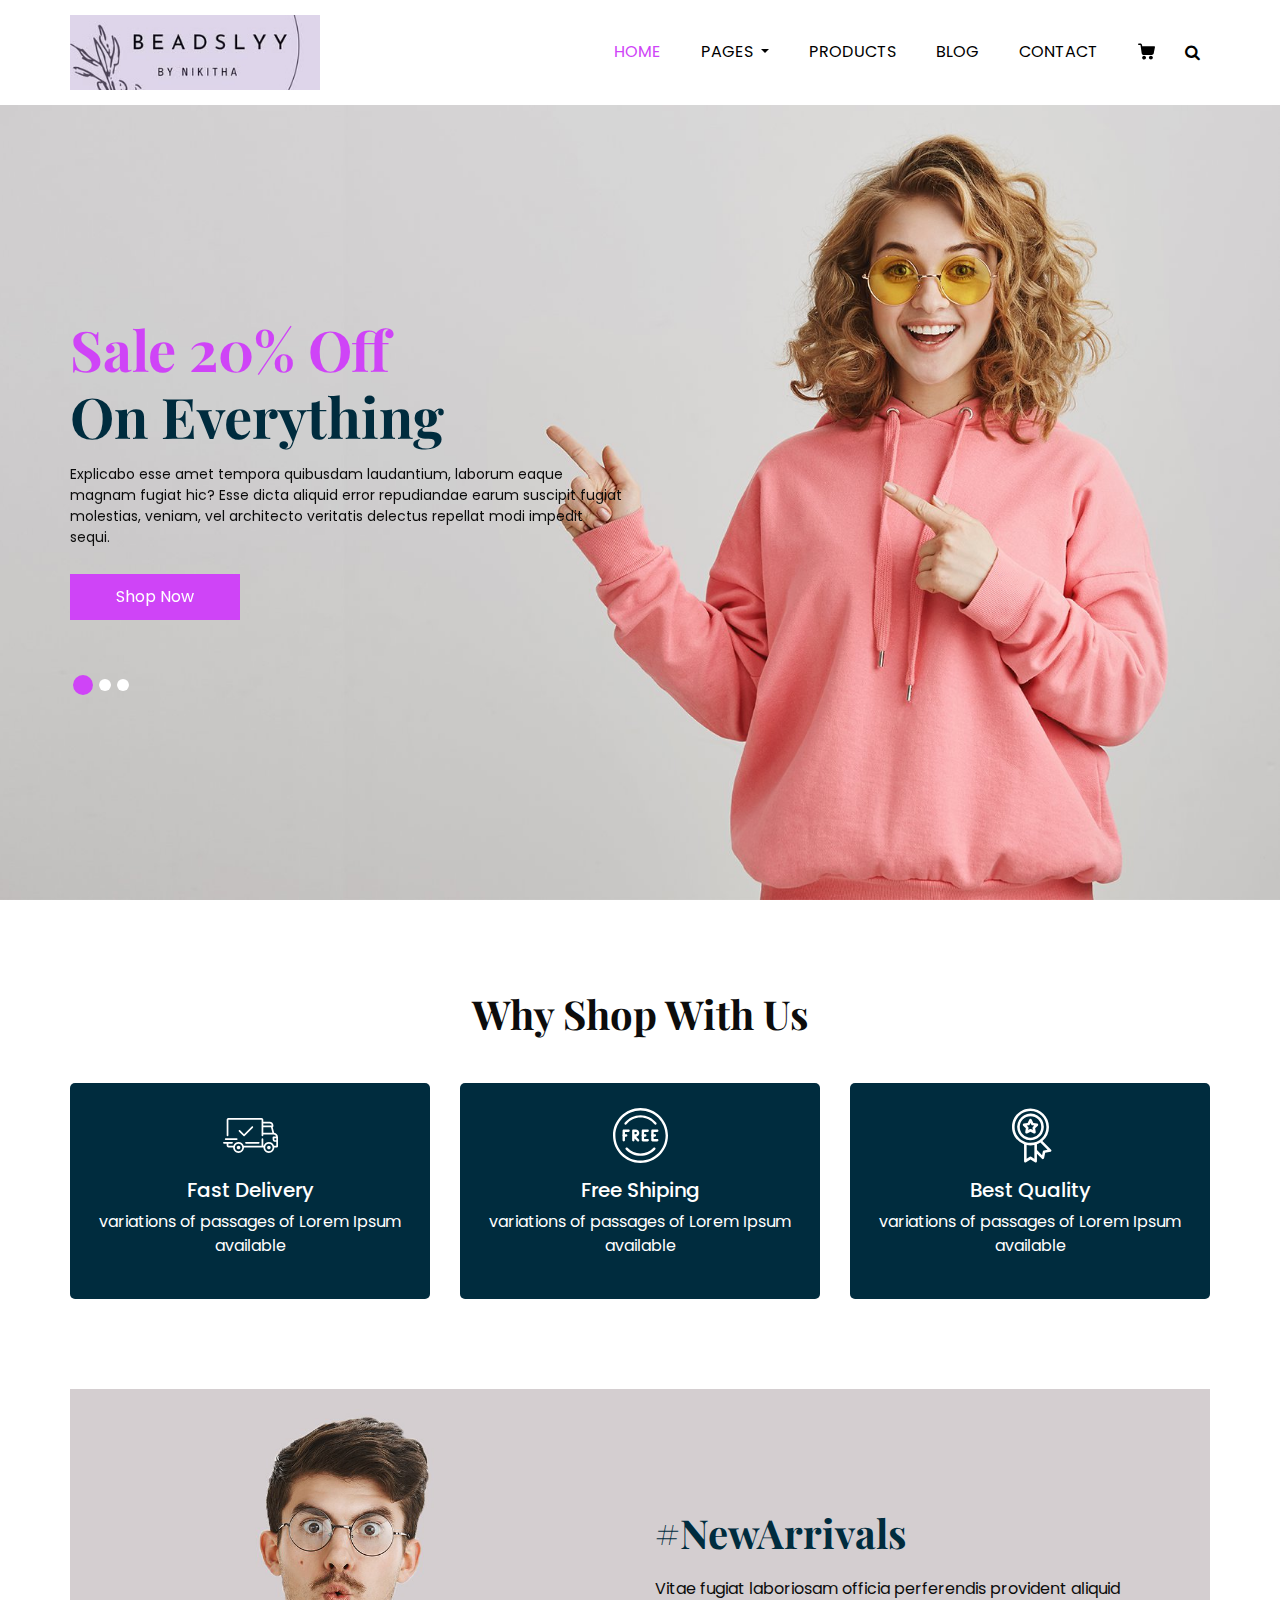
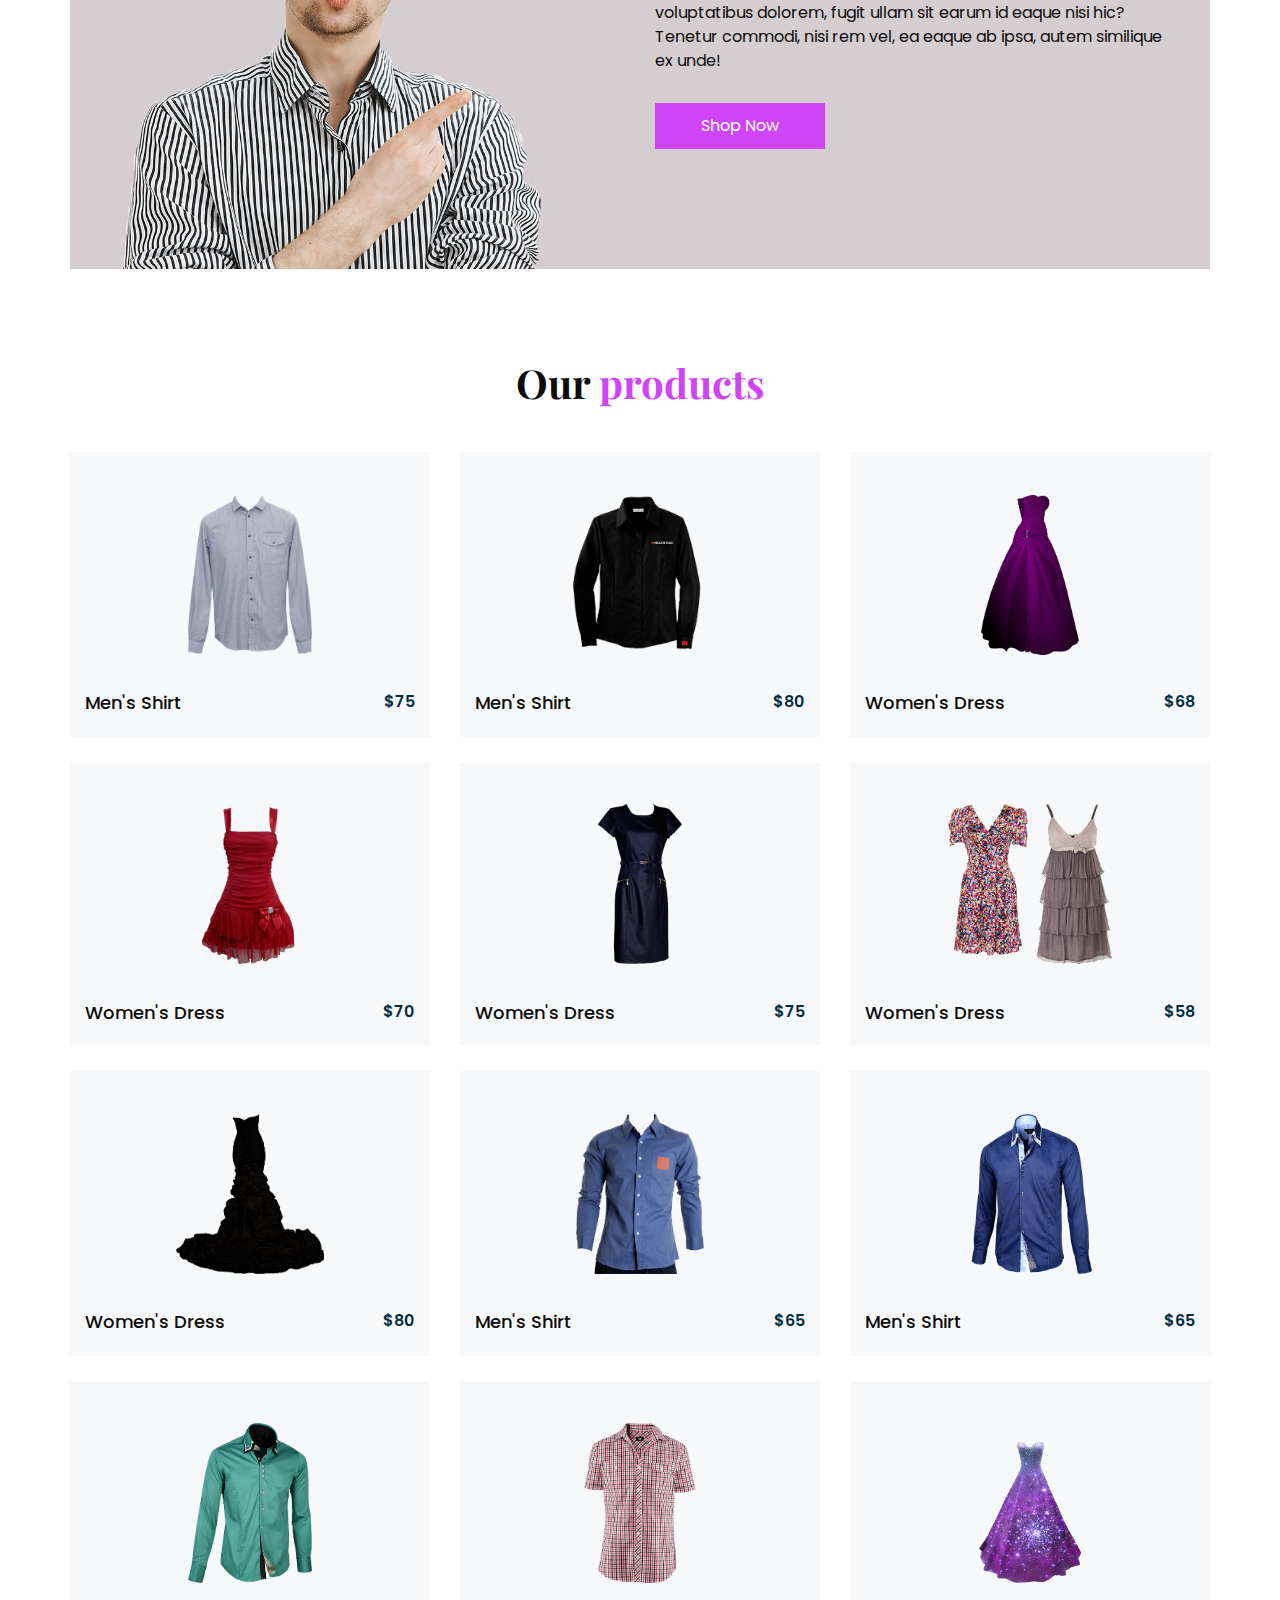
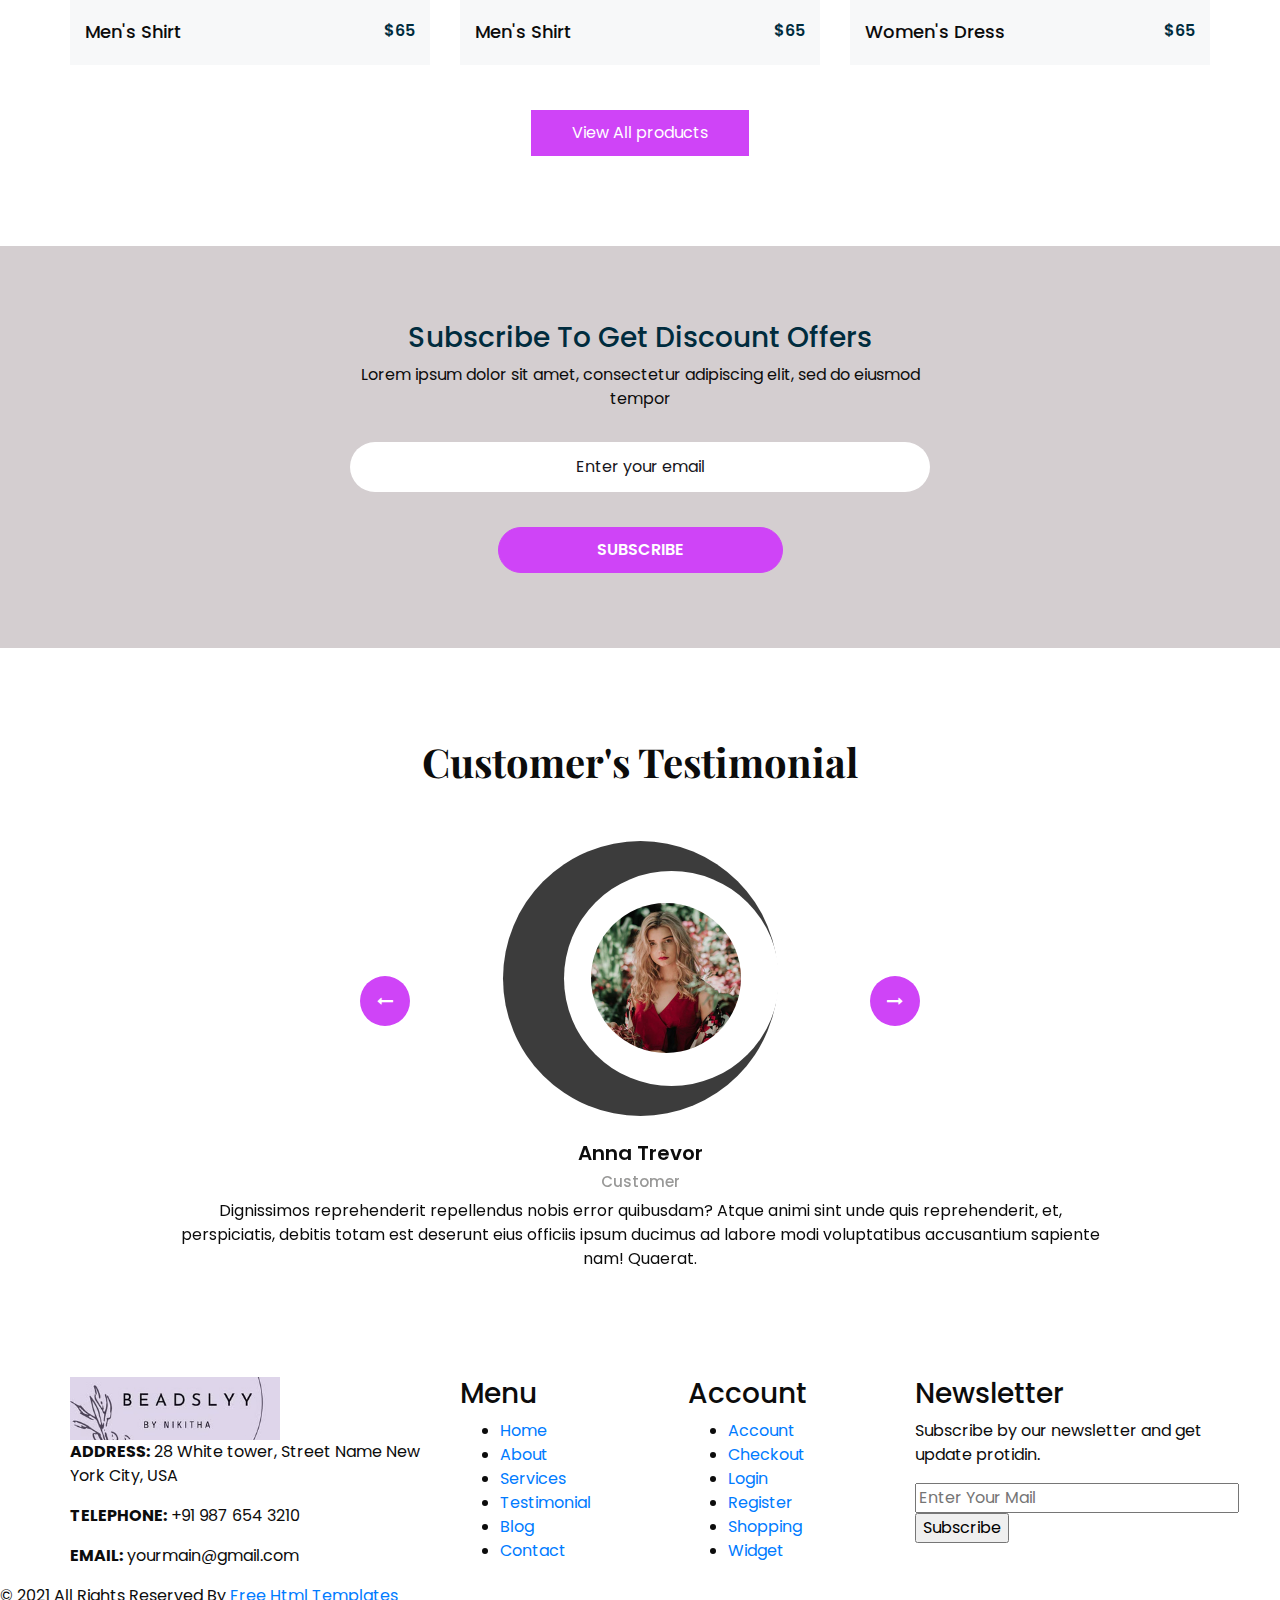
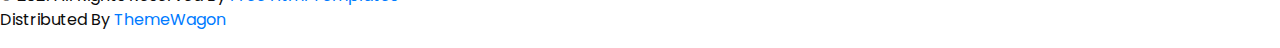
==== index.html @ e4c75646 "updated top icon and name" ====
<!DOCTYPE html>
<html>
   <head>
      <!-- Basic -->
      <meta charset="utf-8" />
      <meta http-equiv="X-UA-Compatible" content="IE=edge" />
      <!-- Mobile Metas -->
      <meta name="viewport" content="width=device-width, initial-scale=1, shrink-to-fit=no" />
      <!-- Site Metas -->
      <meta name="keywords" content="" />
      <meta name="description" content="" />
      <meta name="author" content="" />
      <link rel="shortcut icon" href="images/favicon.png" type="">
      <title>Handmade accessories 💜</title>
      <!-- bootstrap core css -->
      <link rel="stylesheet" type="text/css" href="css/bootstrap.css" />
      <!-- font awesome style -->
      <link href="css/font-awesome.min.css" rel="stylesheet" />
      <!-- Custom styles for this template -->
      <link href="css/style.css" rel="stylesheet" />
      <!-- responsive style -->
      <link href="css/responsive.css" rel="stylesheet" />
   </head>
   <body>
      <div class="hero_area">
         <!-- header section strats -->
         <header class="header_section">
            <div class="container">
               <nav class="navbar navbar-expand-lg custom_nav-container ">
                  <a class="navbar-brand" href="index.html"><img width="250" src="images/logo.png" alt="#" /></a>
                  <button class="navbar-toggler" type="button" data-toggle="collapse" data-target="#navbarSupportedContent" aria-controls="navbarSupportedContent" aria-expanded="false" aria-label="Toggle navigation">
                  <span class=""> </span>
                  </button>
                  <div class="collapse navbar-collapse" id="navbarSupportedContent">
                     <ul class="navbar-nav">
                        <li class="nav-item active">
                           <a class="nav-link" href="index.html">Home <span class="sr-only">(current)</span></a>
                        </li>
                       <li class="nav-item dropdown">
                           <a class="nav-link dropdown-toggle" href="#" data-toggle="dropdown" role="button" aria-haspopup="true" aria-expanded="true"> <span class="nav-label">Pages <span class="caret"></span></a>
                           <ul class="dropdown-menu">
                              <li><a href="about.html">About</a></li>
                              <li><a href="testimonial.html">Testimonial</a></li>
                           </ul>
                        </li>
                        <li class="nav-item">
                           <a class="nav-link" href="product.html">Products</a>
                        </li>
                        <li class="nav-item">
                           <a class="nav-link" href="blog_list.html">Blog</a>
                        </li>
                        <li class="nav-item">
                           <a class="nav-link" href="contact.html">Contact</a>
                        </li>
                        <li class="nav-item">
                           <a class="nav-link" href="#">
                              <svg version="1.1" id="Capa_1" xmlns="http://www.w3.org/2000/svg" xmlns:xlink="http://www.w3.org/1999/xlink" x="0px" y="0px" viewBox="0 0 456.029 456.029" style="enable-background:new 0 0 456.029 456.029;" xml:space="preserve">
                                 <g>
                                    <g>
                                       <path d="M345.6,338.862c-29.184,0-53.248,23.552-53.248,53.248c0,29.184,23.552,53.248,53.248,53.248
                                          c29.184,0,53.248-23.552,53.248-53.248C398.336,362.926,374.784,338.862,345.6,338.862z" />
                                    </g>
                                 </g>
                                 <g>
                                    <g>
                                       <path d="M439.296,84.91c-1.024,0-2.56-0.512-4.096-0.512H112.64l-5.12-34.304C104.448,27.566,84.992,10.67,61.952,10.67H20.48
                                          C9.216,10.67,0,19.886,0,31.15c0,11.264,9.216,20.48,20.48,20.48h41.472c2.56,0,4.608,2.048,5.12,4.608l31.744,216.064
                                          c4.096,27.136,27.648,47.616,55.296,47.616h212.992c26.624,0,49.664-18.944,55.296-45.056l33.28-166.4
                                          C457.728,97.71,450.56,86.958,439.296,84.91z" />
                                    </g>
                                 </g>
                                 <g>
                                    <g>
                                       <path d="M215.04,389.55c-1.024-28.16-24.576-50.688-52.736-50.688c-29.696,1.536-52.224,26.112-51.2,55.296
                                          c1.024,28.16,24.064,50.688,52.224,50.688h1.024C193.536,443.31,216.576,418.734,215.04,389.55z" />
                                    </g>
                                 </g>
                                 <g>
                                 </g>
                                 <g>
                                 </g>
                                 <g>
                                 </g>
                                 <g>
                                 </g>
                                 <g>
                                 </g>
                                 <g>
                                 </g>
                                 <g>
                                 </g>
                                 <g>
                                 </g>
                                 <g>
                                 </g>
                                 <g>
                                 </g>
                                 <g>
                                 </g>
                                 <g>
                                 </g>
                                 <g>
                                 </g>
                                 <g>
                                 </g>
                                 <g>
                                 </g>
                              </svg>
                           </a>
                        </li>
                        <form class="form-inline">
                           <button class="btn  my-2 my-sm-0 nav_search-btn" type="submit">
                           <i class="fa fa-search" aria-hidden="true"></i>
                           </button>
                        </form>
                     </ul>
                  </div>
               </nav>
            </div>
         </header>
         <!-- end header section -->
         <!-- slider section -->
         <section class="slider_section ">
            <div class="slider_bg_box">
               <img src="images/slider-bg.jpg" alt="">
            </div>
            <div id="customCarousel1" class="carousel slide" data-ride="carousel">
               <div class="carousel-inner">
                  <div class="carousel-item active">
                     <div class="container ">
                        <div class="row">
                           <div class="col-md-7 col-lg-6 ">
                              <div class="detail-box">
                                 <h1>
                                    <span>
                                    Sale 20% Off
                                    </span>
                                    <br>
                                    On Everything
                                 </h1>
                                 <p>
                                    Explicabo esse amet tempora quibusdam laudantium, laborum eaque magnam fugiat hic? Esse dicta aliquid error repudiandae earum suscipit fugiat molestias, veniam, vel architecto veritatis delectus repellat modi impedit sequi.
                                 </p>
                                 <div class="btn-box">
                                    <a href="" class="btn1">
                                    Shop Now
                                    </a>
                                 </div>
                              </div>
                           </div>
                        </div>
                     </div>
                  </div>
                  <div class="carousel-item ">
                     <div class="container ">
                        <div class="row">
                           <div class="col-md-7 col-lg-6 ">
                              <div class="detail-box">
                                 <h1>
                                    <span>
                                    Sale 20% Off
                                    </span>
                                    <br>
                                    On Everything
                                 </h1>
                                 <p>
                                    Explicabo esse amet tempora quibusdam laudantium, laborum eaque magnam fugiat hic? Esse dicta aliquid error repudiandae earum suscipit fugiat molestias, veniam, vel architecto veritatis delectus repellat modi impedit sequi.
                                 </p>
                                 <div class="btn-box">
                                    <a href="" class="btn1">
                                    Shop Now
                                    </a>
                                 </div>
                              </div>
                           </div>
                        </div>
                     </div>
                  </div>
                  <div class="carousel-item">
                     <div class="container ">
                        <div class="row">
                           <div class="col-md-7 col-lg-6 ">
                              <div class="detail-box">
                                 <h1>
                                    <span>
                                    Sale 20% Off
                                    </span>
                                    <br>
                                    On Everything
                                 </h1>
                                 <p>
                                    Explicabo esse amet tempora quibusdam laudantium, laborum eaque magnam fugiat hic? Esse dicta aliquid error repudiandae earum suscipit fugiat molestias, veniam, vel architecto veritatis delectus repellat modi impedit sequi.
                                 </p>
                                 <div class="btn-box">
                                    <a href="" class="btn1">
                                    Shop Now
                                    </a>
                                 </div>
                              </div>
                           </div>
                        </div>
                     </div>
                  </div>
               </div>
               <div class="container">
                  <ol class="carousel-indicators">
                     <li data-target="#customCarousel1" data-slide-to="0" class="active"></li>
                     <li data-target="#customCarousel1" data-slide-to="1"></li>
                     <li data-target="#customCarousel1" data-slide-to="2"></li>
                  </ol>
               </div>
            </div>
         </section>
         <!-- end slider section -->
      </div>
      <!-- why section -->
      <section class="why_section layout_padding">
         <div class="container">
            <div class="heading_container heading_center">
               <h2>
                  Why Shop With Us
               </h2>
            </div>
            <div class="row">
               <div class="col-md-4">
                  <div class="box ">
                     <div class="img-box">
                        <svg version="1.1" id="Layer_1" xmlns="http://www.w3.org/2000/svg" xmlns:xlink="http://www.w3.org/1999/xlink" x="0px" y="0px" viewBox="0 0 512 512" style="enable-background:new 0 0 512 512;" xml:space="preserve">
                           <g>
                              <g>
                                 <path d="M476.158,231.363l-13.259-53.035c3.625-0.77,6.345-3.986,6.345-7.839v-8.551c0-18.566-15.105-33.67-33.67-33.67h-60.392
                                    V110.63c0-9.136-7.432-16.568-16.568-16.568H50.772c-9.136,0-16.568,7.432-16.568,16.568V256c0,4.427,3.589,8.017,8.017,8.017
                                    c4.427,0,8.017-3.589,8.017-8.017V110.63c0-0.295,0.239-0.534,0.534-0.534h307.841c0.295,0,0.534,0.239,0.534,0.534v145.372
                                    c0,4.427,3.589,8.017,8.017,8.017c4.427,0,8.017-3.589,8.017-8.017v-9.088h94.569c0.008,0,0.014,0.002,0.021,0.002
                                    c0.008,0,0.015-0.001,0.022-0.001c11.637,0.008,21.518,7.646,24.912,18.171h-24.928c-4.427,0-8.017,3.589-8.017,8.017v17.102
                                    c0,13.851,11.268,25.119,25.119,25.119h9.086v35.273h-20.962c-6.886-19.883-25.787-34.205-47.982-34.205
                                    s-41.097,14.322-47.982,34.205h-3.86v-60.393c0-4.427-3.589-8.017-8.017-8.017c-4.427,0-8.017,3.589-8.017,8.017v60.391H192.817
                                    c-6.886-19.883-25.787-34.205-47.982-34.205s-41.097,14.322-47.982,34.205H50.772c-0.295,0-0.534-0.239-0.534-0.534v-17.637
                                    h34.739c4.427,0,8.017-3.589,8.017-8.017s-3.589-8.017-8.017-8.017H8.017c-4.427,0-8.017,3.589-8.017,8.017
                                    s3.589,8.017,8.017,8.017h26.188v17.637c0,9.136,7.432,16.568,16.568,16.568h43.304c-0.002,0.178-0.014,0.355-0.014,0.534
                                    c0,27.996,22.777,50.772,50.772,50.772s50.772-22.776,50.772-50.772c0-0.18-0.012-0.356-0.014-0.534h180.67
                                    c-0.002,0.178-0.014,0.355-0.014,0.534c0,27.996,22.777,50.772,50.772,50.772c27.995,0,50.772-22.776,50.772-50.772
                                    c0-0.18-0.012-0.356-0.014-0.534h26.203c4.427,0,8.017-3.589,8.017-8.017v-85.511C512,251.989,496.423,234.448,476.158,231.363z
                                    M375.182,144.301h60.392c9.725,0,17.637,7.912,17.637,17.637v0.534h-78.029V144.301z M375.182,230.881v-52.376h71.235
                                    l13.094,52.376H375.182z M144.835,401.904c-19.155,0-34.739-15.583-34.739-34.739s15.584-34.739,34.739-34.739
                                    c19.155,0,34.739,15.583,34.739,34.739S163.99,401.904,144.835,401.904z M427.023,401.904c-19.155,0-34.739-15.583-34.739-34.739
                                    s15.584-34.739,34.739-34.739c19.155,0,34.739,15.583,34.739,34.739S446.178,401.904,427.023,401.904z M495.967,299.29h-9.086
                                    c-5.01,0-9.086-4.076-9.086-9.086v-9.086h18.171V299.29z" />
                              </g>
                           </g>
                           <g>
                              <g>
                                 <path d="M144.835,350.597c-9.136,0-16.568,7.432-16.568,16.568c0,9.136,7.432,16.568,16.568,16.568
                                    c9.136,0,16.568-7.432,16.568-16.568C161.403,358.029,153.971,350.597,144.835,350.597z" />
                              </g>
                           </g>
                           <g>
                              <g>
                                 <path d="M427.023,350.597c-9.136,0-16.568,7.432-16.568,16.568c0,9.136,7.432,16.568,16.568,16.568
                                    c9.136,0,16.568-7.432,16.568-16.568C443.591,358.029,436.159,350.597,427.023,350.597z" />
                              </g>
                           </g>
                           <g>
                              <g>
                                 <path d="M332.96,316.393H213.244c-4.427,0-8.017,3.589-8.017,8.017s3.589,8.017,8.017,8.017H332.96
                                    c4.427,0,8.017-3.589,8.017-8.017S337.388,316.393,332.96,316.393z" />
                              </g>
                           </g>
                           <g>
                              <g>
                                 <path d="M127.733,282.188H25.119c-4.427,0-8.017,3.589-8.017,8.017s3.589,8.017,8.017,8.017h102.614
                                    c4.427,0,8.017-3.589,8.017-8.017S132.16,282.188,127.733,282.188z" />
                              </g>
                           </g>
                           <g>
                              <g>
                                 <path d="M278.771,173.37c-3.13-3.13-8.207-3.13-11.337,0.001l-71.292,71.291l-37.087-37.087c-3.131-3.131-8.207-3.131-11.337,0
                                    c-3.131,3.131-3.131,8.206,0,11.337l42.756,42.756c1.565,1.566,3.617,2.348,5.668,2.348s4.104-0.782,5.668-2.348l76.96-76.96
                                    C281.901,181.576,281.901,176.501,278.771,173.37z" />
                              </g>
                           </g>
                           <g>
                           </g>
                           <g>
                           </g>
                           <g>
                           </g>
                           <g>
                           </g>
                           <g>
                           </g>
                           <g>
                           </g>
                           <g>
                           </g>
                           <g>
                           </g>
                           <g>
                           </g>
                           <g>
                           </g>
                           <g>
                           </g>
                           <g>
                           </g>
                           <g>
                           </g>
                           <g>
                           </g>
                           <g>
                           </g>
                        </svg>
                     </div>
                     <div class="detail-box">
                        <h5>
                           Fast Delivery
                        </h5>
                        <p>
                           variations of passages of Lorem Ipsum available
                        </p>
                     </div>
                  </div>
               </div>
               <div class="col-md-4">
                  <div class="box ">
                     <div class="img-box">
                        <svg version="1.1" id="Capa_1" xmlns="http://www.w3.org/2000/svg" xmlns:xlink="http://www.w3.org/1999/xlink" x="0px" y="0px" viewBox="0 0 490.667 490.667" style="enable-background:new 0 0 490.667 490.667;" xml:space="preserve">
                           <g>
                              <g>
                                 <path d="M138.667,192H96c-5.888,0-10.667,4.779-10.667,10.667V288c0,5.888,4.779,10.667,10.667,10.667s10.667-4.779,10.667-10.667
                                    v-74.667h32c5.888,0,10.667-4.779,10.667-10.667S144.555,192,138.667,192z" />
                              </g>
                           </g>
                           <g>
                              <g>
                                 <path d="M117.333,234.667H96c-5.888,0-10.667,4.779-10.667,10.667S90.112,256,96,256h21.333c5.888,0,10.667-4.779,10.667-10.667
                                    S123.221,234.667,117.333,234.667z" />
                              </g>
                           </g>
                           <g>
                              <g>
                                 <path d="M245.333,0C110.059,0,0,110.059,0,245.333s110.059,245.333,245.333,245.333s245.333-110.059,245.333-245.333
                                    S380.608,0,245.333,0z M245.333,469.333c-123.52,0-224-100.48-224-224s100.48-224,224-224s224,100.48,224,224
                                    S368.853,469.333,245.333,469.333z" />
                              </g>
                           </g>
                           <g>
                              <g>
                                 <path d="M386.752,131.989C352.085,88.789,300.544,64,245.333,64s-106.752,24.789-141.419,67.989
                                    c-3.691,4.587-2.965,11.307,1.643,14.997c4.587,3.691,11.307,2.965,14.976-1.643c30.613-38.144,76.096-60.011,124.8-60.011
                                    s94.187,21.867,124.779,60.011c2.112,2.624,5.205,3.989,8.32,3.989c2.368,0,4.715-0.768,6.677-2.347
                                    C389.717,143.296,390.443,136.576,386.752,131.989z" />
                              </g>
                           </g>
                           <g>
                              <g>
                                 <path d="M376.405,354.923c-4.224-4.032-11.008-3.861-15.061,0.405c-30.613,32.235-71.808,50.005-116.011,50.005
                                    s-85.397-17.771-115.989-50.005c-4.032-4.309-10.816-4.437-15.061-0.405c-4.309,4.053-4.459,10.816-0.405,15.083
                                    c34.667,36.544,81.344,56.661,131.456,56.661s96.789-20.117,131.477-56.661C380.864,365.739,380.693,358.976,376.405,354.923z" />
                              </g>
                           </g>
                           <g>
                              <g>
                                 <path d="M206.805,255.723c15.701-2.027,27.861-15.488,27.861-31.723c0-17.643-14.357-32-32-32h-21.333
                                    c-5.888,0-10.667,4.779-10.667,10.667v42.581c0,0.043,0,0.107,0,0.149V288c0,5.888,4.779,10.667,10.667,10.667
                                    S192,293.888,192,288v-16.917l24.448,24.469c2.091,2.069,4.821,3.115,7.552,3.115c2.731,0,5.461-1.045,7.531-3.136
                                    c4.16-4.16,4.16-10.923,0-15.083L206.805,255.723z M192,234.667v-21.333h10.667c5.867,0,10.667,4.779,10.667,10.667
                                    s-4.8,10.667-10.667,10.667H192z" />
                              </g>
                           </g>
                           <g>
                              <g>
                                 <path d="M309.333,277.333h-32v-64h32c5.888,0,10.667-4.779,10.667-10.667S315.221,192,309.333,192h-42.667
                                    c-5.888,0-10.667,4.779-10.667,10.667V288c0,5.888,4.779,10.667,10.667,10.667h42.667c5.888,0,10.667-4.779,10.667-10.667
                                    S315.221,277.333,309.333,277.333z" />
                              </g>
                           </g>
                           <g>
                              <g>
                                 <path d="M288,234.667h-21.333c-5.888,0-10.667,4.779-10.667,10.667S260.779,256,266.667,256H288
                                    c5.888,0,10.667-4.779,10.667-10.667S293.888,234.667,288,234.667z" />
                              </g>
                           </g>
                           <g>
                              <g>
                                 <path d="M394.667,277.333h-32v-64h32c5.888,0,10.667-4.779,10.667-10.667S400.555,192,394.667,192H352
                                    c-5.888,0-10.667,4.779-10.667,10.667V288c0,5.888,4.779,10.667,10.667,10.667h42.667c5.888,0,10.667-4.779,10.667-10.667
                                    S400.555,277.333,394.667,277.333z" />
                              </g>
                           </g>
                           <g>
                              <g>
                                 <path d="M373.333,234.667H352c-5.888,0-10.667,4.779-10.667,10.667S346.112,256,352,256h21.333
                                    c5.888,0,10.667-4.779,10.667-10.667S379.221,234.667,373.333,234.667z" />
                              </g>
                           </g>
                           <g>
                           </g>
                           <g>
                           </g>
                           <g>
                           </g>
                           <g>
                           </g>
                           <g>
                           </g>
                           <g>
                           </g>
                           <g>
                           </g>
                           <g>
                           </g>
                           <g>
                           </g>
                           <g>
                           </g>
                           <g>
                           </g>
                           <g>
                           </g>
                           <g>
                           </g>
                           <g>
                           </g>
                           <g>
                           </g>
                        </svg>
                     </div>
                     <div class="detail-box">
                        <h5>
                           Free Shiping
                        </h5>
                        <p>
                           variations of passages of Lorem Ipsum available
                        </p>
                     </div>
                  </div>
               </div>
               <div class="col-md-4">
                  <div class="box ">
                     <div class="img-box">
                        <svg id="_30_Premium" height="512" viewBox="0 0 512 512" width="512" xmlns="http://www.w3.org/2000/svg" data-name="30_Premium">
                           <g id="filled">
                              <path d="m252.92 300h3.08a124.245 124.245 0 1 0 -4.49-.09c.075.009.15.023.226.03.394.039.789.06 1.184.06zm-96.92-124a100 100 0 1 1 100 100 100.113 100.113 0 0 1 -100-100z" />
                              <path d="m447.445 387.635-80.4-80.4a171.682 171.682 0 0 0 60.955-131.235c0-94.841-77.159-172-172-172s-172 77.159-172 172c0 73.747 46.657 136.794 112 161.2v158.8c-.3 9.289 11.094 15.384 18.656 9.984l41.344-27.562 41.344 27.562c7.574 5.4 18.949-.7 18.656-9.984v-70.109l46.6 46.594c6.395 6.789 18.712 3.025 20.253-6.132l9.74-48.724 48.725-9.742c9.163-1.531 12.904-13.893 6.127-20.252zm-339.445-211.635c0-81.607 66.393-148 148-148s148 66.393 148 148-66.393 148-148 148-148-66.393-148-148zm154.656 278.016a12 12 0 0 0 -13.312 0l-29.344 19.562v-129.378a172.338 172.338 0 0 0 72 0v129.38zm117.381-58.353a12 12 0 0 0 -9.415 9.415l-6.913 34.58-47.709-47.709v-54.749a171.469 171.469 0 0 0 31.467-15.6l67.151 67.152z" />
                              <path d="m287.62 236.985c8.349 4.694 19.251-3.212 17.367-12.618l-5.841-35.145 25.384-25c7.049-6.5 2.89-19.3-6.634-20.415l-35.23-5.306-15.933-31.867c-4.009-8.713-17.457-8.711-21.466 0l-15.933 31.866-35.23 5.306c-9.526 1.119-13.681 13.911-6.634 20.415l25.384 25-5.841 35.145c-1.879 9.406 9 17.31 17.367 12.618l31.62-16.414zm-53-32.359 2.928-17.615a12 12 0 0 0 -3.417-10.516l-12.721-12.531 17.658-2.66a12 12 0 0 0 8.947-6.5l7.985-15.971 7.985 15.972a12 12 0 0 0 8.947 6.5l17.658 2.66-12.723 12.535a12 12 0 0 0 -3.417 10.516l2.928 17.615-15.849-8.231a12 12 0 0 0 -11.058 0z" />
                           </g>
                        </svg>
                     </div>
                     <div class="detail-box">
                        <h5>
                           Best Quality
                        </h5>
                        <p>
                           variations of passages of Lorem Ipsum available
                        </p>
                     </div>
                  </div>
               </div>
            </div>
         </div>
      </section>
      <!-- end why section -->
      
      <!-- arrival section -->
      <section class="arrival_section">
         <div class="container">
            <div class="box">
               <div class="arrival_bg_box">
                  <img src="images/arrival-bg.png" alt="">
               </div>
               <div class="row">
                  <div class="col-md-6 ml-auto">
                     <div class="heading_container remove_line_bt">
                        <h2>
                           #NewArrivals
                        </h2>
                     </div>
                     <p style="margin-top: 20px;margin-bottom: 30px;">
                        Vitae fugiat laboriosam officia perferendis provident aliquid voluptatibus dolorem, fugit ullam sit earum id eaque nisi hic? Tenetur commodi, nisi rem vel, ea eaque ab ipsa, autem similique ex unde!
                     </p>
                     <a href="">
                     Shop Now
                     </a>
                  </div>
               </div>
            </div>
         </div>
      </section>
      <!-- end arrival section -->
      
      <!-- product section -->
      <section class="product_section layout_padding">
         <div class="container">
            <div class="heading_container heading_center">
               <h2>
                  Our <span>products</span>
               </h2>
            </div>
            <div class="row">
               <div class="col-sm-6 col-md-4 col-lg-4">
                  <div class="box">
                     <div class="option_container">
                        <div class="options">
                           <a href="" class="option1">
                           Men's Shirt
                           </a>
                           <a href="" class="option2">
                           Buy Now
                           </a>
                        </div>
                     </div>
                     <div class="img-box">
                        <img src="images/p1.png" alt="">
                     </div>
                     <div class="detail-box">
                        <h5>
                           Men's Shirt
                        </h5>
                        <h6>
                           $75
                        </h6>
                     </div>
                  </div>
               </div>
               <div class="col-sm-6 col-md-4 col-lg-4">
                  <div class="box">
                     <div class="option_container">
                        <div class="options">
                           <a href="" class="option1">
                           Add To Cart
                           </a>
                           <a href="" class="option2">
                           Buy Now
                           </a>
                        </div>
                     </div>
                     <div class="img-box">
                        <img src="images/p2.png" alt="">
                     </div>
                     <div class="detail-box">
                        <h5>
                           Men's Shirt
                        </h5>
                        <h6>
                           $80
                        </h6>
                     </div>
                  </div>
               </div>
               <div class="col-sm-6 col-md-4 col-lg-4">
                  <div class="box">
                     <div class="option_container">
                        <div class="options">
                           <a href="" class="option1">
                           Add To Cart
                           </a>
                           <a href="" class="option2">
                           Buy Now
                           </a>
                        </div>
                     </div>
                     <div class="img-box">
                        <img src="images/p3.png" alt="">
                     </div>
                     <div class="detail-box">
                        <h5>
                           Women's Dress
                        </h5>
                        <h6>
                           $68
                        </h6>
                     </div>
                  </div>
               </div>
               <div class="col-sm-6 col-md-4 col-lg-4">
                  <div class="box">
                     <div class="option_container">
                        <div class="options">
                           <a href="" class="option1">
                           Add To Cart
                           </a>
                           <a href="" class="option2">
                           Buy Now
                           </a>
                        </div>
                     </div>
                     <div class="img-box">
                        <img src="images/p4.png" alt="">
                     </div>
                     <div class="detail-box">
                        <h5>
                           Women's Dress
                        </h5>
                        <h6>
                           $70
                        </h6>
                     </div>
                  </div>
               </div>
               <div class="col-sm-6 col-md-4 col-lg-4">
                  <div class="box">
                     <div class="option_container">
                        <div class="options">
                           <a href="" class="option1">
                           Add To Cart
                           </a>
                           <a href="" class="option2">
                           Buy Now
                           </a>
                        </div>
                     </div>
                     <div class="img-box">
                        <img src="images/p5.png" alt="">
                     </div>
                     <div class="detail-box">
                        <h5>
                           Women's Dress
                        </h5>
                        <h6>
                           $75
                        </h6>
                     </div>
                  </div>
               </div>
               <div class="col-sm-6 col-md-4 col-lg-4">
                  <div class="box">
                     <div class="option_container">
                        <div class="options">
                           <a href="" class="option1">
                           Add To Cart
                           </a>
                           <a href="" class="option2">
                           Buy Now
                           </a>
                        </div>
                     </div>
                     <div class="img-box">
                        <img src="images/p6.png" alt="">
                     </div>
                     <div class="detail-box">
                        <h5>
                           Women's Dress
                        </h5>
                        <h6>
                           $58
                        </h6>
                     </div>
                  </div>
               </div>
               <div class="col-sm-6 col-md-4 col-lg-4">
                  <div class="box">
                     <div class="option_container">
                        <div class="options">
                           <a href="" class="option1">
                           Add To Cart
                           </a>
                           <a href="" class="option2">
                           Buy Now
                           </a>
                        </div>
                     </div>
                     <div class="img-box">
                        <img src="images/p7.png" alt="">
                     </div>
                     <div class="detail-box">
                        <h5>
                           Women's Dress
                        </h5>
                        <h6>
                           $80
                        </h6>
                     </div>
                  </div>
               </div>
               <div class="col-sm-6 col-md-4 col-lg-4">
                  <div class="box">
                     <div class="option_container">
                        <div class="options">
                           <a href="" class="option1">
                           Add To Cart
                           </a>
                           <a href="" class="option2">
                           Buy Now
                           </a>
                        </div>
                     </div>
                     <div class="img-box">
                        <img src="images/p8.png" alt="">
                     </div>
                     <div class="detail-box">
                        <h5>
                           Men's Shirt
                        </h5>
                        <h6>
                           $65
                        </h6>
                     </div>
                  </div>
               </div>
               <div class="col-sm-6 col-md-4 col-lg-4">
                  <div class="box">
                     <div class="option_container">
                        <div class="options">
                           <a href="" class="option1">
                           Add To Cart
                           </a>
                           <a href="" class="option2">
                           Buy Now
                           </a>
                        </div>
                     </div>
                     <div class="img-box">
                        <img src="images/p9.png" alt="">
                     </div>
                     <div class="detail-box">
                        <h5>
                           Men's Shirt
                        </h5>
                        <h6>
                           $65
                        </h6>
                     </div>
                  </div>
               </div>
               <div class="col-sm-6 col-md-4 col-lg-4">
                  <div class="box">
                     <div class="option_container">
                        <div class="options">
                           <a href="" class="option1">
                           Add To Cart
                           </a>
                           <a href="" class="option2">
                           Buy Now
                           </a>
                        </div>
                     </div>
                     <div class="img-box">
                        <img src="images/p10.png" alt="">
                     </div>
                     <div class="detail-box">
                        <h5>
                           Men's Shirt
                        </h5>
                        <h6>
                           $65
                        </h6>
                     </div>
                  </div>
               </div>
               <div class="col-sm-6 col-md-4 col-lg-4">
                  <div class="box">
                     <div class="option_container">
                        <div class="options">
                           <a href="" class="option1">
                           Add To Cart
                           </a>
                           <a href="" class="option2">
                           Buy Now
                           </a>
                        </div>
                     </div>
                     <div class="img-box">
                        <img src="images/p11.png" alt="">
                     </div>
                     <div class="detail-box">
                        <h5>
                           Men's Shirt
                        </h5>
                        <h6>
                           $65
                        </h6>
                     </div>
                  </div>
               </div>
               <div class="col-sm-6 col-md-4 col-lg-4">
                  <div class="box">
                     <div class="option_container">
                        <div class="options">
                           <a href="" class="option1">
                           Add To Cart
                           </a>
                           <a href="" class="option2">
                           Buy Now
                           </a>
                        </div>
                     </div>
                     <div class="img-box">
                        <img src="images/p12.png" alt="">
                     </div>
                     <div class="detail-box">
                        <h5>
                           Women's Dress
                        </h5>
                        <h6>
                           $65
                        </h6>
                     </div>
                  </div>
               </div>
            </div>
            <div class="btn-box">
               <a href="">
               View All products
               </a>
            </div>
         </div>
      </section>
      <!-- end product section -->

      <!-- subscribe section -->
      <section class="subscribe_section">
         <div class="container-fuild">
            <div class="box">
               <div class="row">
                  <div class="col-md-6 offset-md-3">
                     <div class="subscribe_form ">
                        <div class="heading_container heading_center">
                           <h3>Subscribe To Get Discount Offers</h3>
                        </div>
                        <p>Lorem ipsum dolor sit amet, consectetur adipiscing elit, sed do eiusmod tempor</p>
                        <form action="">
                           <input type="email" placeholder="Enter your email">
                           <button>
                           subscribe
                           </button>
                        </form>
                     </div>
                  </div>
               </div>
            </div>
         </div>
      </section>
      <!-- end subscribe section -->
      <!-- client section -->
      <section class="client_section layout_padding">
         <div class="container">
            <div class="heading_container heading_center">
               <h2>
                  Customer's Testimonial
               </h2>
            </div>
            <div id="carouselExample3Controls" class="carousel slide" data-ride="carousel">
               <div class="carousel-inner">
                  <div class="carousel-item active">
                     <div class="box col-lg-10 mx-auto">
                        <div class="img_container">
                           <div class="img-box">
                              <div class="img_box-inner">
                                 <img src="images/client.jpg" alt="">
                              </div>
                           </div>
                        </div>
                        <div class="detail-box">
                           <h5>
                              Anna Trevor
                           </h5>
                           <h6>
                              Customer
                           </h6>
                           <p>
                              Dignissimos reprehenderit repellendus nobis error quibusdam? Atque animi sint unde quis reprehenderit, et, perspiciatis, debitis totam est deserunt eius officiis ipsum ducimus ad labore modi voluptatibus accusantium sapiente nam! Quaerat.
                           </p>
                        </div>
                     </div>
                  </div>
                  <div class="carousel-item">
                     <div class="box col-lg-10 mx-auto">
                        <div class="img_container">
                           <div class="img-box">
                              <div class="img_box-inner">
                                 <img src="images/client.jpg" alt="">
                              </div>
                           </div>
                        </div>
                        <div class="detail-box">
                           <h5>
                              Anna Trevor
                           </h5>
                           <h6>
                              Customer
                           </h6>
                           <p>
                              Dignissimos reprehenderit repellendus nobis error quibusdam? Atque animi sint unde quis reprehenderit, et, perspiciatis, debitis totam est deserunt eius officiis ipsum ducimus ad labore modi voluptatibus accusantium sapiente nam! Quaerat.
                           </p>
                        </div>
                     </div>
                  </div>
                  <div class="carousel-item">
                     <div class="box col-lg-10 mx-auto">
                        <div class="img_container">
                           <div class="img-box">
                              <div class="img_box-inner">
                                 <img src="images/client.jpg" alt="">
                              </div>
                           </div>
                        </div>
                        <div class="detail-box">
                           <h5>
                              Anna Trevor
                           </h5>
                           <h6>
                              Customer
                           </h6>
                           <p>
                              Dignissimos reprehenderit repellendus nobis error quibusdam? Atque animi sint unde quis reprehenderit, et, perspiciatis, debitis totam est deserunt eius officiis ipsum ducimus ad labore modi voluptatibus accusantium sapiente nam! Quaerat.
                           </p>
                        </div>
                     </div>
                  </div>
               </div>
               <div class="carousel_btn_box">
                  <a class="carousel-control-prev" href="#carouselExample3Controls" role="button" data-slide="prev">
                  <i class="fa fa-long-arrow-left" aria-hidden="true"></i>
                  <span class="sr-only">Previous</span>
                  </a>
                  <a class="carousel-control-next" href="#carouselExample3Controls" role="button" data-slide="next">
                  <i class="fa fa-long-arrow-right" aria-hidden="true"></i>
                  <span class="sr-only">Next</span>
                  </a>
               </div>
            </div>
         </div>
      </section>
      <!-- end client section -->
      <!-- footer start -->
      <footer>
         <div class="container">
            <div class="row">
               <div class="col-md-4">
                   <div class="full">
                      <div class="logo_footer">
                        <a href="#"><img width="210" src="images/logo.png" alt="#" /></a>
                      </div>
                      <div class="information_f">
                        <p><strong>ADDRESS:</strong> 28 White tower, Street Name New York City, USA</p>
                        <p><strong>TELEPHONE:</strong> +91 987 654 3210</p>
                        <p><strong>EMAIL:</strong> yourmain@gmail.com</p>
                      </div>
                   </div>
               </div>
               <div class="col-md-8">
                  <div class="row">
                  <div class="col-md-7">
                     <div class="row">
                        <div class="col-md-6">
                     <div class="widget_menu">
                        <h3>Menu</h3>
                        <ul>
                           <li><a href="#">Home</a></li>
                           <li><a href="#">About</a></li>
                           <li><a href="#">Services</a></li>
                           <li><a href="#">Testimonial</a></li>
                           <li><a href="#">Blog</a></li>
                           <li><a href="#">Contact</a></li>
                        </ul>
                     </div>
                  </div>
                  <div class="col-md-6">
                     <div class="widget_menu">
                        <h3>Account</h3>
                        <ul>
                           <li><a href="#">Account</a></li>
                           <li><a href="#">Checkout</a></li>
                           <li><a href="#">Login</a></li>
                           <li><a href="#">Register</a></li>
                           <li><a href="#">Shopping</a></li>
                           <li><a href="#">Widget</a></li>
                        </ul>
                     </div>
                  </div>
                     </div>
                  </div>     
                  <div class="col-md-5">
                     <div class="widget_menu">
                        <h3>Newsletter</h3>
                        <div class="information_f">
                          <p>Subscribe by our newsletter and get update protidin.</p>
                        </div>
                        <div class="form_sub">
                           <form>
                              <fieldset>
                                 <div class="field">
                                    <input type="email" placeholder="Enter Your Mail" name="email" />
                                    <input type="submit" value="Subscribe" />
                                 </div>
                              </fieldset>
                           </form>
                        </div>
                     </div>
                  </div>
                  </div>
               </div>
            </div>
         </div>
      </footer>
      <!-- footer end -->
      <div class="cpy_">
         <p class="mx-auto">© 2021 All Rights Reserved By <a href="https://html.design/">Free Html Templates</a><br>
         
            Distributed By <a href="https://themewagon.com/" target="_blank">ThemeWagon</a>
         
         </p>
      </div>
      <!-- jQery -->
      <script src="js/jquery-3.4.1.min.js"></script>
      <!-- popper js -->
      <script src="js/popper.min.js"></script>
      <!-- bootstrap js -->
      <script src="js/bootstrap.js"></script>
      <!-- custom js -->
      <script src="js/custom.js"></script>
   </body>
</html>
---- css/style.css ----
@import url("https://fonts.googleapis.com/css2?family=Playfair+Display:wght@400;500;600;700&family=Poppins:wght@300;400;500;600;700&display=swap");
body {
  font-family: "Poppins", sans-serif;
  color: #0c0c0c;
  background-color: #ffffff;
  overflow-x: hidden;
}

.layout_padding {
  padding: 90px 0;
}

.layout_padding2 {
  padding: 75px 0;
}

.layout_padding2-top {
  padding-top: 75px;
}

.layout_padding2-bottom {
  padding-bottom: 75px;
}

.layout_padding-top {
  padding-top: 90px;
}

.layout_padding-bottom {
  padding-bottom: 90px;
}

h1,
h2 {
  font-family: "Playfair Display", serif;
}

.heading_container {
  display: flex;
  flex-direction: column;
  align-items: flex-start;
}
.heading_container h2 {
  position: relative;
  margin-bottom: 0;
  font-size: 2.5rem;
  font-weight: bold;
}
.heading_container h2 span {
  color: #cf44f7;
}
.heading_container p {
  margin-top: 10px;
  margin-bottom: 0;
}
.heading_container.heading_center {
  align-items: center;
  text-align: center;
}

a,
a:hover,
a:focus {
  text-decoration: none;
}

a:hover,
a:focus {
  color: initial;
}

.btn,
.btn:focus {
  outline: none !important;
  box-shadow: none;
}

/*header section*/
.hero_area {
  position: relative;
  min-height: 100vh;
  display: flex;
  flex-direction: column;
}

.sub_page .hero_area {
  min-height: auto;
  box-shadow: 0 0 5px 0 rgba(0, 0, 0, 0.25);
}

.header_section {
  padding: 10px 0;
}
.header_section .container-fluid {
  padding-right: 25px;
  padding-left: 25px;
}

.navbar-brand {
  font-family: "Playfair Display", serif;
}
.navbar-brand span {
  font-weight: bold;
  font-size: 32px;
  color: #000000;
}

.custom_nav-container {
  padding: 0;
}
.custom_nav-container .navbar-nav {
  margin-left: auto;
}
.custom_nav-container .navbar-nav .nav-item .nav-link {
  padding: 5px 20px;
  color: #000000;
  text-align: center;
  text-transform: uppercase;
  border-radius: 5px;
  transition: all 0.3s;
}
.custom_nav-container .navbar-nav .nav-item .nav-link svg {
  width: 17px;
  height: auto;
  fill: #000000;
  margin-bottom: 2px;
}
.custom_nav-container .navbar-nav .nav-item:hover .nav-link, .custom_nav-container .navbar-nav .nav-item.active .nav-link {
  color: #cf44f7;
}
.custom_nav-container .navbar-nav .nav-item:hover .nav-link svg, .custom_nav-container .navbar-nav .nav-item.active .nav-link svg {
  fill: #cf44f7;
}

.custom_nav-container .nav_search-btn {
  width: 35px;
  height: 35px;
  padding: 0;
  border: none;
  color: #000000;
}
.custom_nav-container .nav_search-btn:hover {
  color: #cf44f7;
}

.custom_nav-container .navbar-toggler {
  outline: none;
}

.custom_nav-container .navbar-toggler {
  padding: 0;
  width: 37px;
  height: 42px;
  transition: all 0.3s;
}
.custom_nav-container .navbar-toggler span {
  display: block;
  width: 35px;
  height: 4px;
  background-color: #000000;
  margin: 7px 0;
  transition: all 0.3s;
  position: relative;
  border-radius: 5px;
  transition: all 0.3s;
}
.custom_nav-container .navbar-toggler span::before, .custom_nav-container .navbar-toggler span::after {
  content: "";
  position: absolute;
  left: 0;
  height: 100%;
  width: 100%;
  background-color: #000000;
  top: -10px;
  border-radius: 5px;
  transition: all 0.3s;
}
.custom_nav-container .navbar-toggler span::after {
  top: 10px;
}
.custom_nav-container .navbar-toggler[aria-expanded=true] {
  transform: rotate(360deg);
}
.custom_nav-container .navbar-toggler[aria-expanded=true] span {
  transform: rotate(45deg);
}
.custom_nav-container .navbar-toggler[aria-expanded=true] span::before, .custom_nav-container .navbar-toggler[aria-expanded=true] span::after {
  transform: rotate(90deg);
  top: 0;
}

/*end header section*/
/* slider section */
.slider_section {
  flex: 1;
  display: flex;
  align-items: center;
  position: relative;
  padding: 90px 0 75px 0;
}
.slider_section .row {
  align-items: center;
}
.slider_section #customCarousel1 {
  width: 100%;
  position: unset;
}
.slider_section .detail-box h1 {
  font-size: 3.5rem;
  font-weight: bold;
  margin-bottom: 15px;
  color: #002c3e;
}
.slider_section .detail-box h1 span {
  color: #cf44f7;
}
.slider_section .detail-box p {
  font-size: 14px;
}
.slider_section .detail-box a {
  display: inline-block;
  padding: 10px 45px;
  background-color: #cf44f7;
  border: 1px solid #cf44f7;
  color: #ffffff;
  border-radius: 0;
  transition: all 0.3s;
  margin-top: 10px;
}
.slider_section .detail-box a:hover {
  background-color: transparent;
  color: #cf44f7;
}
.slider_section .img-box img {
  width: 100%;
}
.slider_section .carousel-indicators {
  position: unset;
  margin: 0;
  margin-top: 45px;
  justify-content: flex-start;
  align-items: center;
}
.slider_section .carousel-indicators li {
  background-color: #ffffff;
  width: 12px;
  height: 12px;
  border-radius: 100%;
  opacity: 1;
}
.slider_section .carousel-indicators li.active {
  width: 20px;
  height: 20px;
  background-color: #cf44f7;
}

.slider_bg_box {
  position: absolute;
  top: 0;
  left: 0;
  width: 100%;
  height: 100%;
  z-index: -1;
}
.slider_bg_box img {
  width: 100%;
  height: 100%;
  -o-object-fit: cover;
     object-fit: cover;
  -o-object-position: top right;
     object-position: top right;
}

.product_section .heading_container {
  margin-bottom: 20px;
}
.product_section .box {
  position: relative;
  margin-top: 25px;
  padding: 15px;
  background-color: #f7f8f9;
  transition: all 0.3s;
  overflow: hidden;
}
.product_section .box .img-box {
  display: flex;
  justify-content: center;
  align-items: center;
  height: 215px;
}
.product_section .box .img-box img {
  max-width: 100%;
  max-height: 160px;
  transition: all 0.3s;
}
.product_section .box .detail-box {
  text-align: center;
  display: flex;
  justify-content: space-between;
}
.product_section .box .detail-box h5 {
  font-size: 18px;
  margin-top: 10px;
}
.product_section .box .detail-box h6 {
  margin-top: 10px;
  color: #002c3e;
  font-weight: 600;
}
.product_section .box:hover img {
  transform: scale(1.1);
}
.product_section .box:hover .option_container {
  opacity: 1;
  visibility: visible;
  transform: translateY(0);
}
.product_section .option_container {
  position: absolute;
  top: 0;
  left: 0;
  width: 100%;
  height: 100%;
  display: flex;
  justify-content: center;
  align-items: center;
  background-color: rgba(202, 201, 199, 0.75);
  z-index: 3;
  opacity: 0;
  visibility: hidden;
  transition: all 0.2s;
  transform: translateY(100%);
}
.product_section .options {
  display: flex;
  flex-direction: column;
  align-items: center;
}
.product_section .options a {
  display: inline-block;
  padding: 8px 15px;
  border-radius: 30px;
  width: 165px;
  text-align: center;
  transition: all 0.3s;
  margin: 5px 0;
}
.product_section .options .option1 {
  background-color: #cf44f7;
  border: 1px solid #cf44f7;
  color: #ffffff;
}
.product_section .options .option1:hover {
  background-color: transparent;
  color: #cf44f7;
}
.product_section .options .option2 {
  background-color: #000000;
  border: 1px solid #000000;
  color: #ffffff;
}
.product_section .options .option2:hover {
  background-color: transparent;
  color: #000000;
}
.product_section .btn-box {
  display: flex;
  justify-content: center;
  margin-top: 45px;
}
.product_section .btn-box a {
  display: inline-block;
  padding: 10px 40px;
  background-color: #cf44f7;
  border: 1px solid #cf44f7;
  color: #ffffff;
  border-radius: 0;
  transition: all 0.3s;
}
.product_section .btn-box a:hover {
  background-color: transparent;
  color: #cf44f7;
}

.arrival_section .heading_container {
  color: #002c3e;
  margin-bottom: 10px;
}
.arrival_section .box {
  padding: 120px 45px;
  position: relative;
}
.arrival_section .arrival_bg_box {
  position: absolute;
  top: 0;
  left: 0;
  width: 100%;
  height: 100%;
  z-index: -1;
}
.arrival_section .arrival_bg_box img {
  width: 100%;
  height: 100%;
  -o-object-fit: cover;
     object-fit: cover;
  -o-object-position: top left;
     object-position: top left;
}
.arrival_section a {
  display: inline-block;
  padding: 10px 45px;
  background-color: #cf44f7;
  border: 1px solid #cf44f7;
  color: #ffffff;
  border-radius: 0;
  transition: all 0.3s;
}
.arrival_section a:hover {
  background-color: transparent;
  color: #cf44f7;
}

.why_section .box {
  text-align: center;
  margin-top: 45px;
  background-color: #002c3e;
  padding: 25px;
  border-radius: 5px;
  color: #ffffff;
}
.why_section .box .img-box {
  margin-bottom: 15px;
}
.why_section .box .img-box svg {
  width: 55px;
  height: auto;
  fill: #ffffff;
}

.subscribe_section {
  text-align: center;
}
.subscribe_section .box {
  background-color: #d4ced0;
  padding: 75px 45px;
}
.subscribe_section .subscribe_form .heading_container {
  justify-content: center;
  color: #002c3e;
}
.subscribe_section .subscribe_form .heading_container h2 {
  padding: 0 25px;
}
.subscribe_section .subscribe_form form {
  display: flex;
  flex-direction: column;
  align-items: center;
}
.subscribe_section .subscribe_form form input {
  width: 100%;
  height: 50px;
  border: none;
  border-radius: 50px;
  outline: none;
  padding: 0 25px;
  background-color: #ffffff;
  margin-top: 15px;
  text-align: center;
}
.subscribe_section .subscribe_form form input::-moz-placeholder {
  color: #171620;
}
.subscribe_section .subscribe_form form input::placeholder {
  color: #171620;
}
.subscribe_section .subscribe_form form button {
  display: inline-block;
  padding: 10px 45px;
  background-color: #cf44f7;
  border: 1px solid #cf44f7;
  color: #ffffff;
  border-radius: 35px;
  transition: all 0.3s;
  text-transform: uppercase;
  margin-top: 35px;
  font-weight: 600;
  width: 100%;
  max-width: 285px;
}
.subscribe_section .subscribe_form form button:hover {
  background-color: transparent;
  color: #cf44f7;
}

.client_section .box {
  display: flex;
  flex-direction: column;
  align-items: center;
  text-align: center;
  margin-top: 55px;
}
.client_section .box .img_container {
  width: 275px;
  height: 275px;
  border-radius: 100%;
  display: flex;
  justify-content: flex-end;
  align-items: center;
  background-color: #3c3c3c;
}
.client_section .box .img_container .img-box {
  width: 215px;
  height: 215px;
  border-radius: 100%;
  display: flex;
  justify-content: center;
  align-items: center;
  background-color: #ffffff;
  margin-right: -1px;
}
.client_section .box .img_container .img-box .img_box-inner {
  width: 150px;
  height: 150px;
  border-radius: 100%;
  display: flex;
  justify-content: center;
  align-items: center;
  overflow: hidden;
  margin-right: 10px;
}
.client_section .box .img_container .img-box .img_box-inner img {
  width: 100%;
}
.client_section .box .detail-box {
  margin-top: 25px;
}
.client_section .box .detail-box h5 {
  font-size: 20px;
  font-weight: 600;
}
.client_section .box .detail-box h6 {
  font-size: 15px;
  color: #999998;
}
.client_section .carousel-control-prev,
.client_section .carousel-control-next {
  top: 43%;
  transform: translateY(-50%);
  opacity: 1;
  width: auto;
  margin: 0 5px;
  width: 50px;
  height: 50px;
  opacity: 1;
  color: #ffffff;
  background-color: #cf44f7;
  border-radius: 100%;
}
.client_section .carousel-control-prev:hover,
.client_section .carousel-control-next:hover {
  background-color: #212121;
}
.client_section .carousel-control-prev {
  left: 25%;
}
.client_section .carousel-control-next {
  right: 25%;
}

/* footer section*/
.footer_section {
  background-color: #002c3e;
  color: #ffffff;
  padding-top: 70px;
  text-align: center;
}
.footer_section h4 {
  font-size: 28px;
}
.footer_section h4,
.footer_section .footer-logo {
  font-weight: 600;
  margin-bottom: 20px;
  font-family: "Playfair Display", serif;
}
.footer_section .footer-col {
  margin-bottom: 30px;
}
.footer_section .footer_contact .contact_link_box {
  display: flex;
  flex-direction: column;
}
.footer_section .footer_contact .contact_link_box a {
  margin: 5px 0;
  color: #ffffff;
}
.footer_section .footer_contact .contact_link_box a i {
  margin-right: 5px;
}
.footer_section .footer_contact .contact_link_box a:hover {
  color: #cf44f7;
}
.footer_section .footer-logo {
  display: block;
  font-weight: bold;
  font-size: 32px;
  color: #ffffff;
}
.footer_section .footer_social {
  display: flex;
  justify-content: center;
  margin-top: 20px;
  margin-bottom: 10px;
}
.footer_section .footer_social a {
  display: flex;
  justify-content: center;
  align-items: center;
  color: #002c3e;
  width: 30px;
  height: 30px;
  border-radius: 100%;
  background-color: #ffffff;
  border-radius: 100%;
  margin: 0 2.5px;
  font-size: 18px;
}
.footer_section .footer_social a:hover {
  color: #cf44f7;
}
.footer_section .map_container {
  width: 100%;
  height: 175px;
  overflow: hidden;
  display: flex;
  align-items: stretch;
}
.footer_section .map_container .map {
  height: 100%;
  flex: 1;
}
.footer_section .map_container .map #googleMap {
  height: 100%;
}
.footer_section .footer-info {
  text-align: center;
  margin-top: 25px;
}
.footer_section .footer-info p {
  color: #ffffff;
  margin: 0;
  padding: 25px 0;
  border-top: 1px solid #efefef;
}
.footer_section .footer-info p a {
  color: inherit;
}/*# sourceMappingURL=style.css.map */
---- css/responsive.css ----
@media (max-width: 1300px) {}

@media (max-width: 1120px) {}

@media (max-width: 992px) {
  .hero_area {
    min-height: auto;
  }

  .custom_nav-container .navbar-nav {
    padding-top: 15px;
    align-items: center;
  }


  .custom_nav-container .navbar-nav .nav-item .nav-link {
    padding: 5px 25px;
    margin: 5px 0;
  }

  .slider_section .carousel-indicators {
    margin-top: 45px;
  }

  .client_section .carousel-control-prev {
    left: 15%;
  }

  .client_section .carousel-control-next {
    right: 15%;
  }

}

@media (max-width: 767px) {

  .slider_bg_box img {
    -o-object-position: top center;
    object-position: top center;
  }

  .arrival_section .arrival_bg_box img {
    -o-object-position: top right;
    object-position: top right;
  }

  .client_section .carousel-control-prev {
    left: 5%;
  }

  .client_section .carousel-control-next {
    right: 5%;
  }

  .slider_section .detail-box,
  .about_section .detail-box {
    margin-bottom: 45px;
  }

  .about_section .row {
    flex-direction: column-reverse;
  }

  .subscribe_section .box,
  .arrival_section .box {
    padding: 75px 25px;
  }

  .subscribe_section .subscribe_form form button {
    margin-top: 15px;
  }
}

@media (max-width: 576px) {
  .heading_container h2 {
    font-size: 2.2rem;
  }
}

@media (max-width: 480px) {
  .heading_container h2 {
    font-size: 2rem;
  }

  .carousel_btn_box {
    display: flex;
    justify-content: center;
    margin-top: 25px;
  }

  .client_section .carousel-control-prev,
  .client_section .carousel-control-next {
    position: unset;
    transform: none;
  }
}

@media (max-width: 420px) {}

@media (max-width: 376px) {
  .slider_section .detail-box h1 {
    font-size: 3rem;
  }
}

@media (min-width: 1200px) {
  .container {
    max-width: 1170px;
  }
}
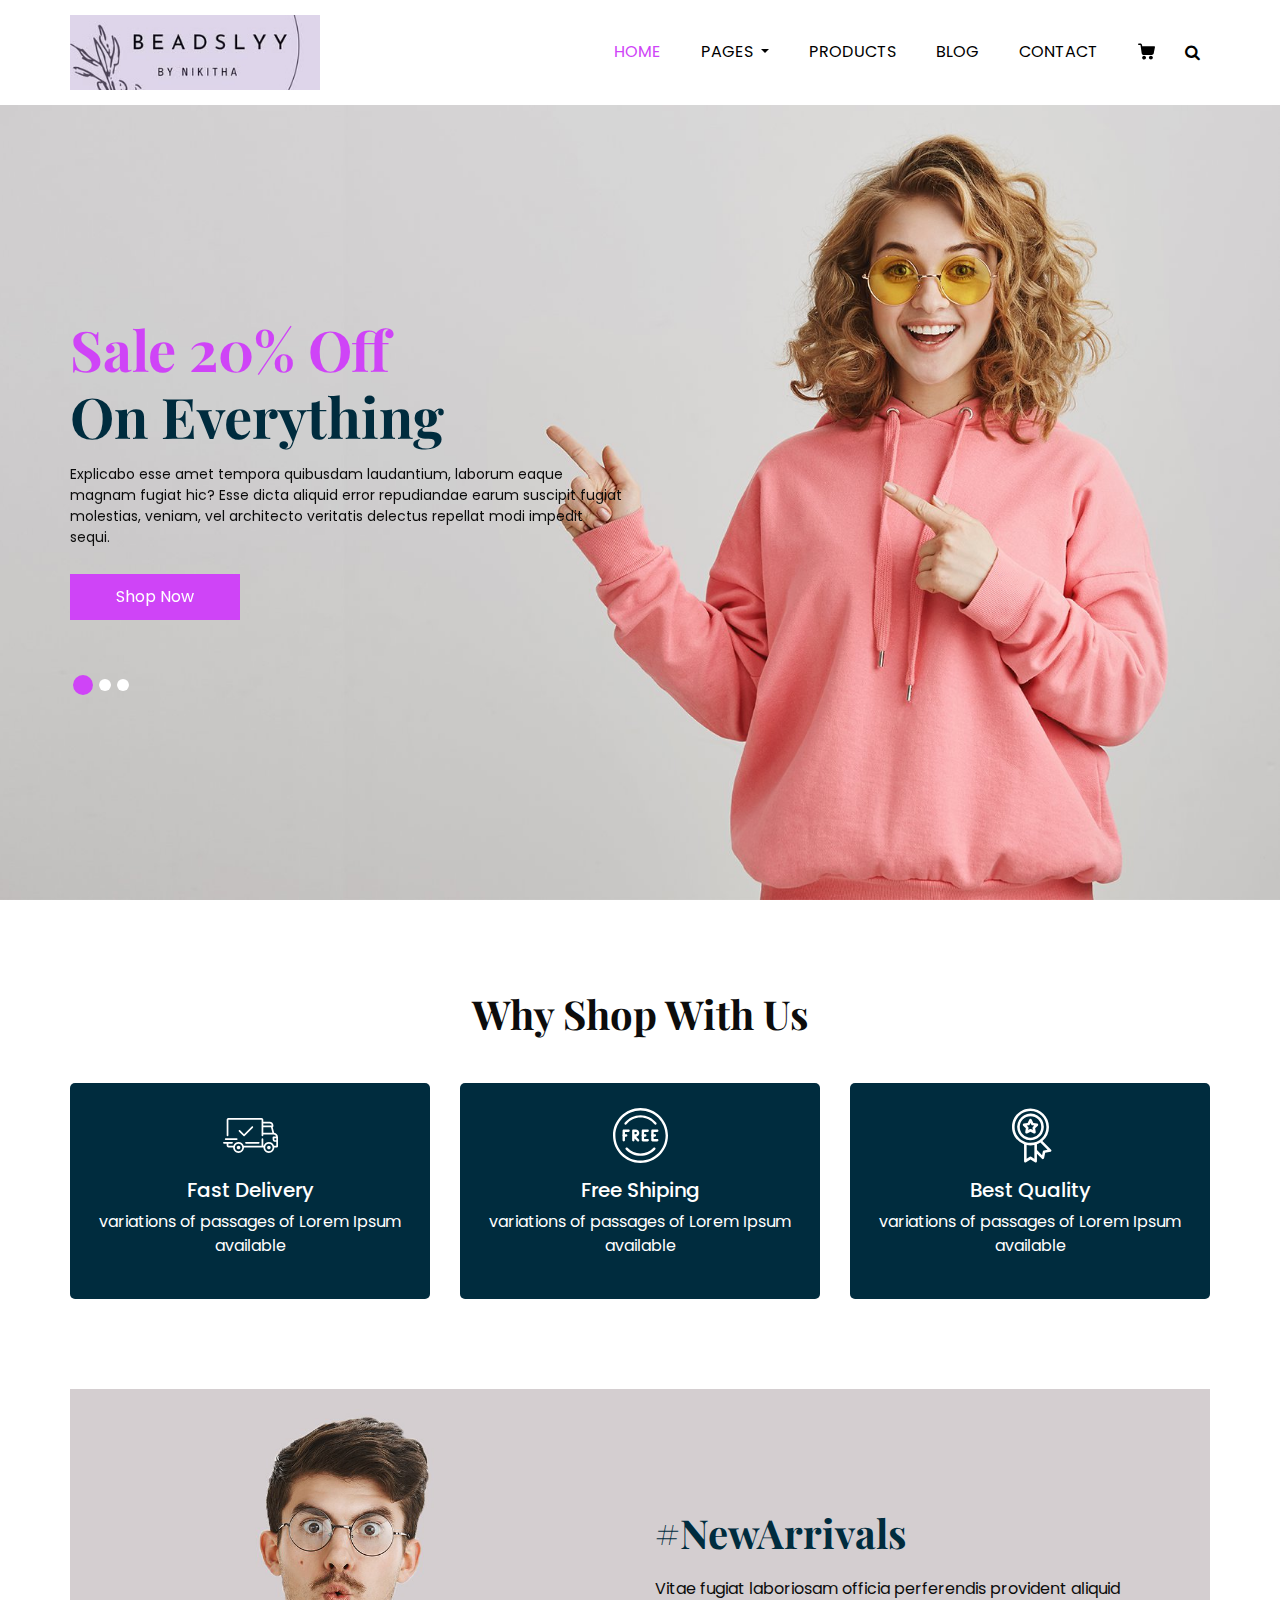
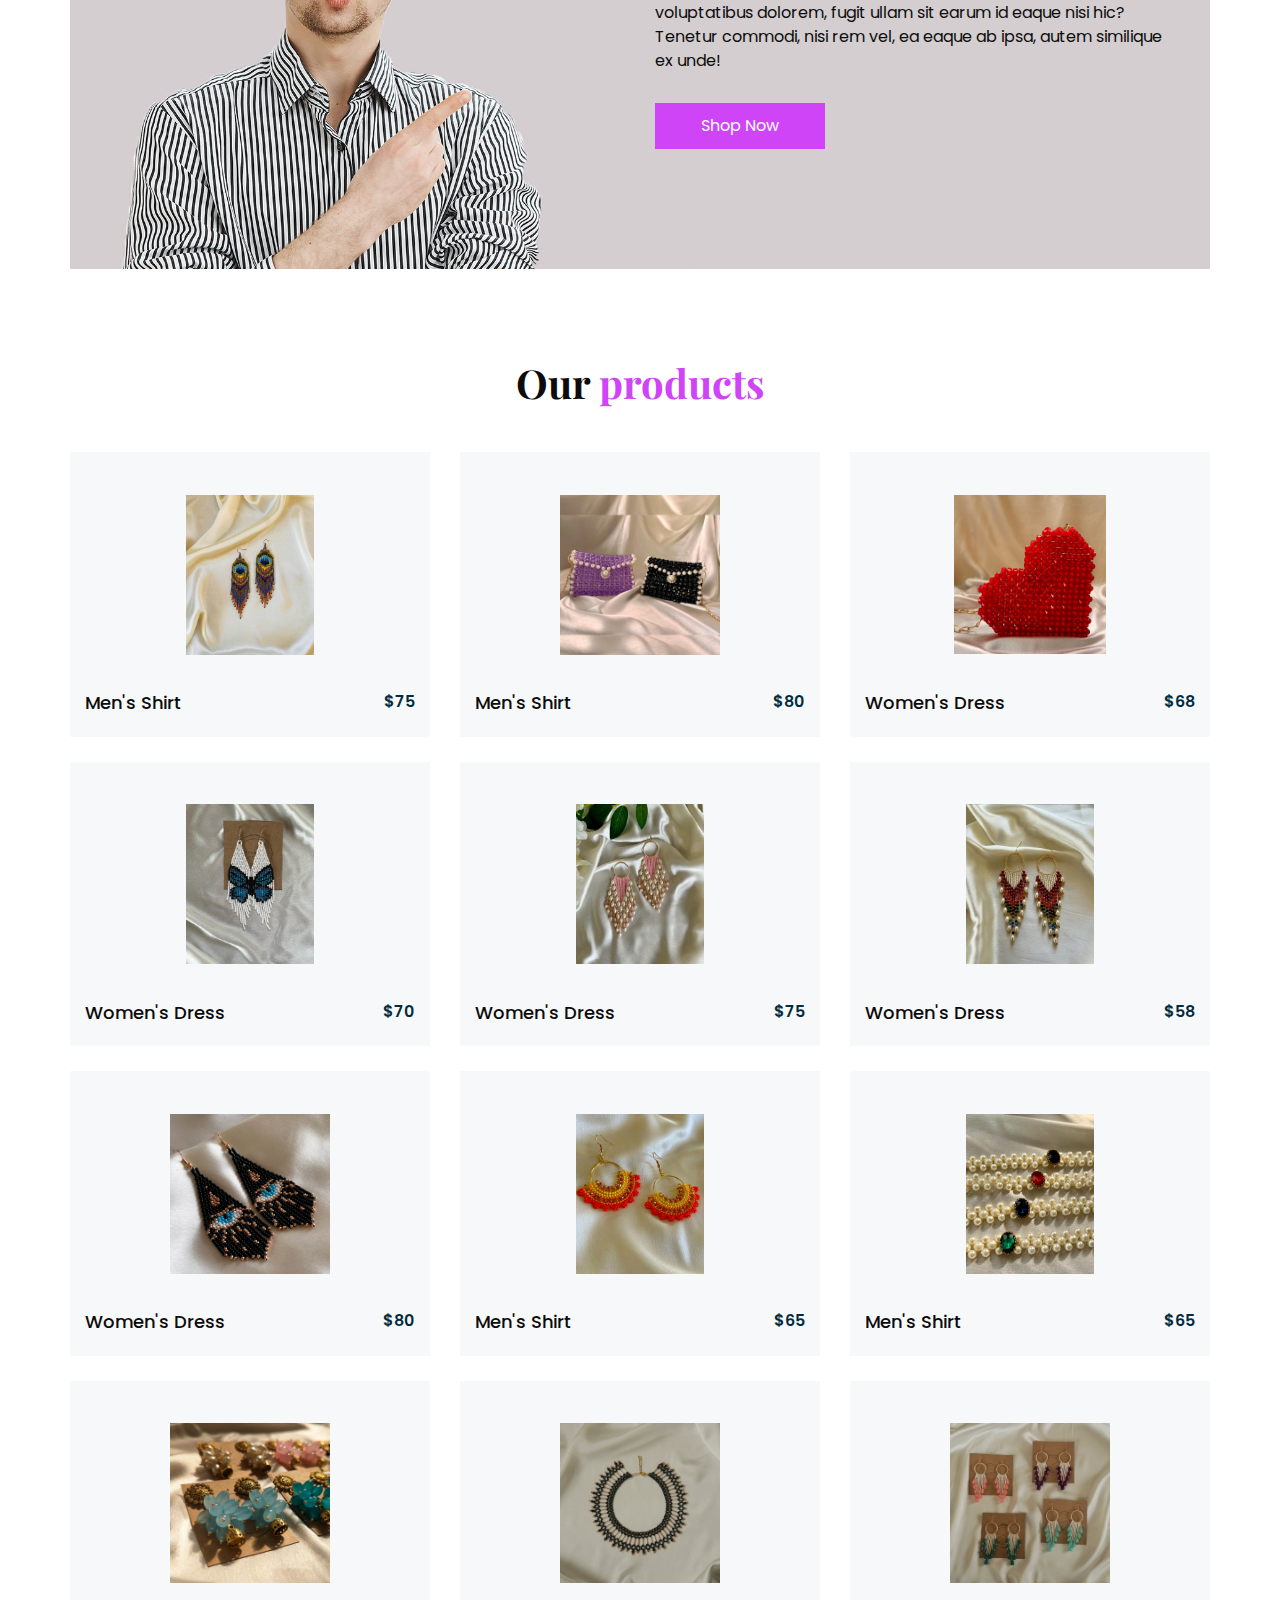
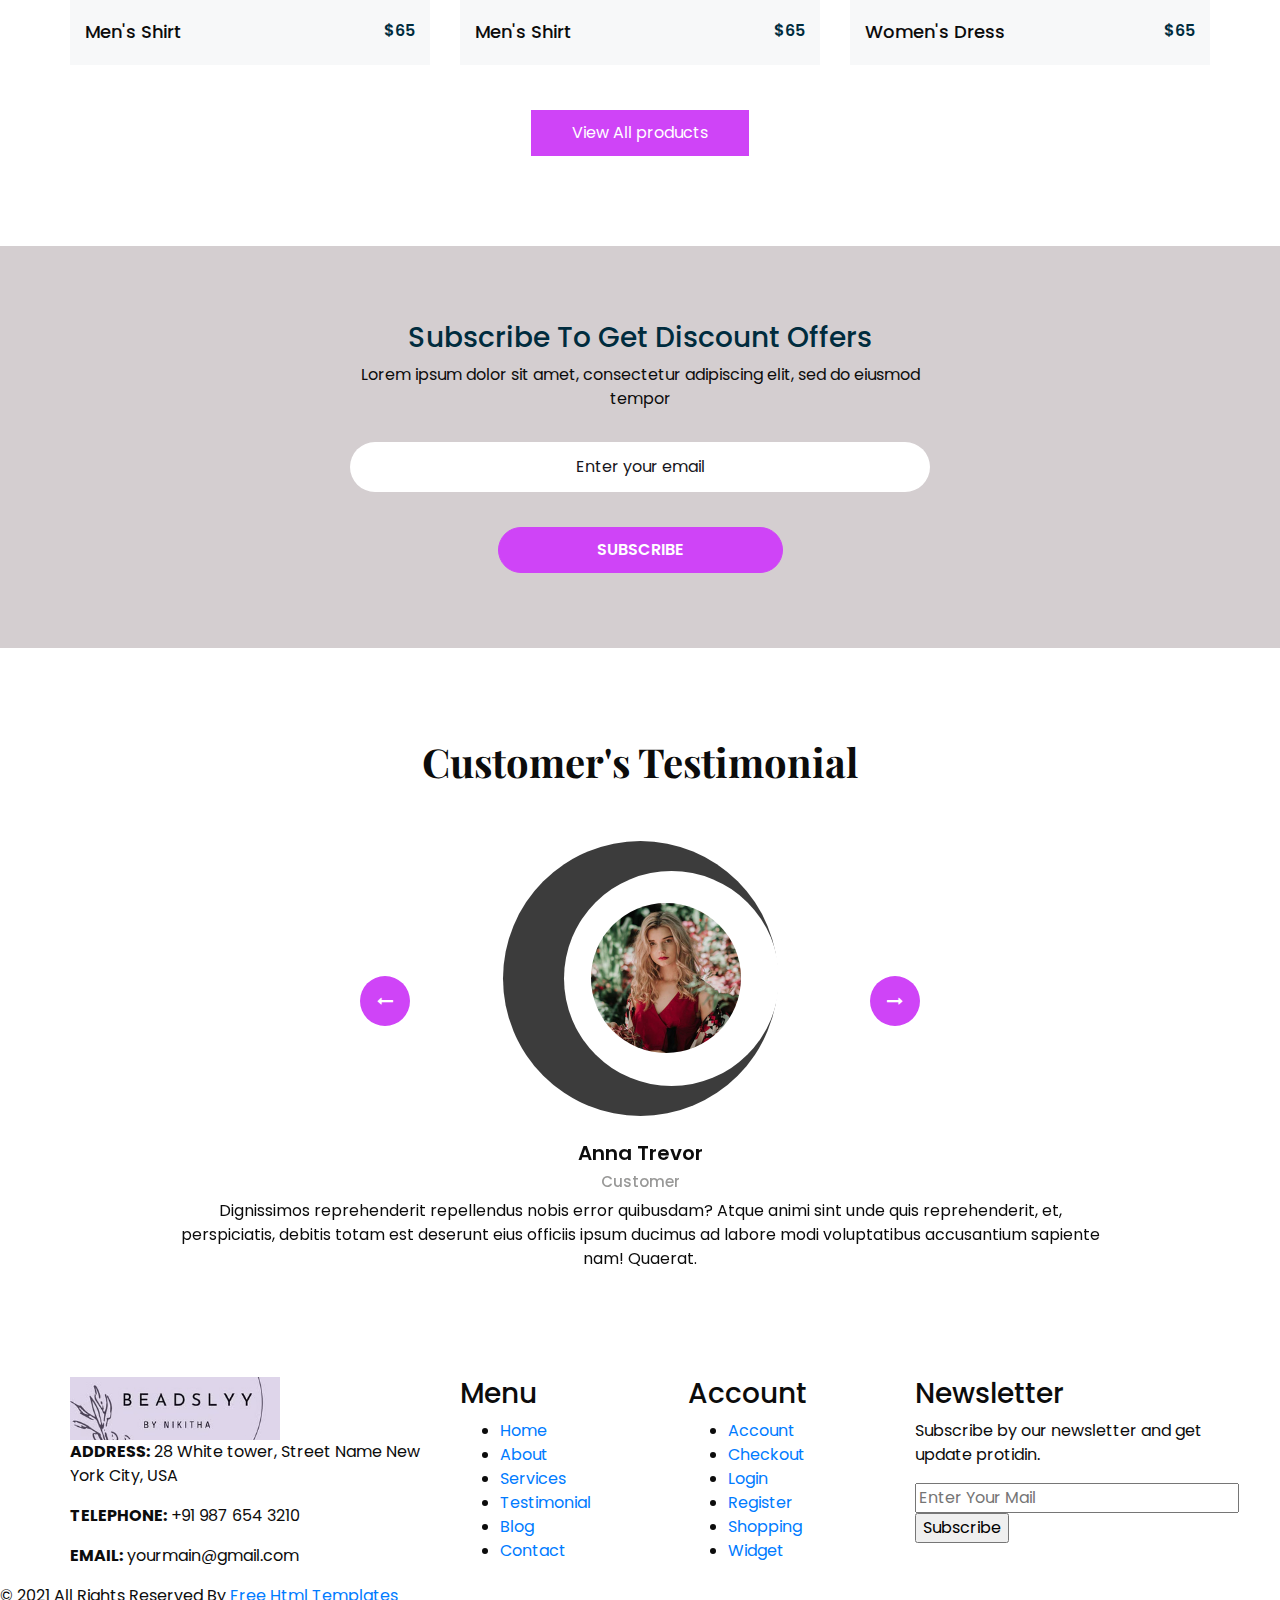
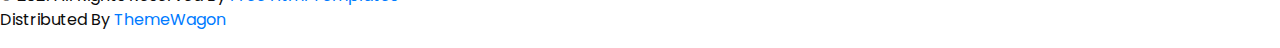
==== commit d793f2c9: "Added cart functionality" ====
--- a/index.html
+++ b/index.html
@@ -1,234 +1,251 @@
 <!DOCTYPE html>
 <html>
-   <head>
-      <!-- Basic -->
-      <meta charset="utf-8" />
-      <meta http-equiv="X-UA-Compatible" content="IE=edge" />
-      <!-- Mobile Metas -->
-      <meta name="viewport" content="width=device-width, initial-scale=1, shrink-to-fit=no" />
-      <!-- Site Metas -->
-      <meta name="keywords" content="" />
-      <meta name="description" content="" />
-      <meta name="author" content="" />
-      <link rel="shortcut icon" href="images/favicon.png" type="">
-      <title>Handmade accessories 💜</title>
-      <!-- bootstrap core css -->
-      <link rel="stylesheet" type="text/css" href="css/bootstrap.css" />
-      <!-- font awesome style -->
-      <link href="css/font-awesome.min.css" rel="stylesheet" />
-      <!-- Custom styles for this template -->
-      <link href="css/style.css" rel="stylesheet" />
-      <!-- responsive style -->
-      <link href="css/responsive.css" rel="stylesheet" />
-   </head>
-   <body>
-      <div class="hero_area">
-         <!-- header section strats -->
-         <header class="header_section">
-            <div class="container">
-               <nav class="navbar navbar-expand-lg custom_nav-container ">
-                  <a class="navbar-brand" href="index.html"><img width="250" src="images/logo.png" alt="#" /></a>
-                  <button class="navbar-toggler" type="button" data-toggle="collapse" data-target="#navbarSupportedContent" aria-controls="navbarSupportedContent" aria-expanded="false" aria-label="Toggle navigation">
+
+<head>
+   <!-- Basic -->
+   <meta charset="utf-8" />
+   <meta http-equiv="X-UA-Compatible" content="IE=edge" />
+   <!-- Mobile Metas -->
+   <meta name="viewport" content="width=device-width, initial-scale=1, shrink-to-fit=no" />
+   <!-- Site Metas -->
+   <meta name="keywords" content="" />
+   <meta name="description" content="" />
+   <meta name="author" content="" />
+   <link rel="shortcut icon" href="images/favicon.png" type="">
+   <title>Beadsly - Handmade accessories 💜</title>
+   <!-- bootstrap core css -->
+   <link rel="stylesheet" type="text/css" href="css/bootstrap.css" />
+   <!-- font awesome style -->
+   <link href="css/font-awesome.min.css" rel="stylesheet" />
+   <!-- Custom styles for this template -->
+   <link href="css/style.css" rel="stylesheet" />
+   <!-- responsive style -->
+   <link href="css/responsive.css" rel="stylesheet" />
+</head>
+
+<body>
+   <div class="hero_area">
+      <!-- header section strats -->
+      <header class="header_section">
+         <div class="container">
+            <nav class="navbar navbar-expand-lg custom_nav-container ">
+               <a class="navbar-brand" href="index.html"><img width="250" src="images/logo.png" alt="#" /></a>
+               <button class="navbar-toggler" type="button" data-toggle="collapse" data-target="#navbarSupportedContent"
+                  aria-controls="navbarSupportedContent" aria-expanded="false" aria-label="Toggle navigation">
                   <span class=""> </span>
-                  </button>
-                  <div class="collapse navbar-collapse" id="navbarSupportedContent">
-                     <ul class="navbar-nav">
-                        <li class="nav-item active">
-                           <a class="nav-link" href="index.html">Home <span class="sr-only">(current)</span></a>
-                        </li>
-                       <li class="nav-item dropdown">
-                           <a class="nav-link dropdown-toggle" href="#" data-toggle="dropdown" role="button" aria-haspopup="true" aria-expanded="true"> <span class="nav-label">Pages <span class="caret"></span></a>
-                           <ul class="dropdown-menu">
-                              <li><a href="about.html">About</a></li>
-                              <li><a href="testimonial.html">Testimonial</a></li>
-                           </ul>
-                        </li>
-                        <li class="nav-item">
-                           <a class="nav-link" href="product.html">Products</a>
-                        </li>
-                        <li class="nav-item">
-                           <a class="nav-link" href="blog_list.html">Blog</a>
-                        </li>
-                        <li class="nav-item">
-                           <a class="nav-link" href="contact.html">Contact</a>
-                        </li>
-                        <li class="nav-item">
-                           <a class="nav-link" href="#">
-                              <svg version="1.1" id="Capa_1" xmlns="http://www.w3.org/2000/svg" xmlns:xlink="http://www.w3.org/1999/xlink" x="0px" y="0px" viewBox="0 0 456.029 456.029" style="enable-background:new 0 0 456.029 456.029;" xml:space="preserve">
+               </button>
+               <div class="collapse navbar-collapse" id="navbarSupportedContent">
+                  <ul class="navbar-nav">
+                     <li class="nav-item active">
+                        <a class="nav-link" href="index.html">Home <span class="sr-only">(current)</span></a>
+                     </li>
+                     <li class="nav-item dropdown">
+                        <a class="nav-link dropdown-toggle" href="#" data-toggle="dropdown" role="button"
+                           aria-haspopup="true" aria-expanded="true"> <span class="nav-label">Pages <span
+                                 class="caret"></span></a>
+                        <ul class="dropdown-menu">
+                           <li><a href="about.html">About</a></li>
+                           <li><a href="testimonial.html">Testimonial</a></li>
+                        </ul>
+                     </li>
+                     <li class="nav-item">
+                        <a class="nav-link" href="product.html">Products</a>
+                     </li>
+                     <li class="nav-item">
+                        <a class="nav-link" href="blog_list.html">Blog</a>
+                     </li>
+                     <li class="nav-item">
+                        <a class="nav-link" href="contact.html">Contact</a>
+                     </li>
+                     <li class="nav-item">
+                        <a class="nav-link" href="cart.html">
+                           <svg version="1.1" id="Capa_1" xmlns="http://www.w3.org/2000/svg"
+                              xmlns:xlink="http://www.w3.org/1999/xlink" x="0px" y="0px" viewBox="0 0 456.029 456.029"
+                              style="enable-background:new 0 0 456.029 456.029;" xml:space="preserve">
+                              <g>
                                  <g>
-                                    <g>
-                                       <path d="M345.6,338.862c-29.184,0-53.248,23.552-53.248,53.248c0,29.184,23.552,53.248,53.248,53.248
+                                    <path
+                                       d="M345.6,338.862c-29.184,0-53.248,23.552-53.248,53.248c0,29.184,23.552,53.248,53.248,53.248
                                           c29.184,0,53.248-23.552,53.248-53.248C398.336,362.926,374.784,338.862,345.6,338.862z" />
-                                    </g>
                                  </g>
+                              </g>
+                              <g>
                                  <g>
-                                    <g>
-                                       <path d="M439.296,84.91c-1.024,0-2.56-0.512-4.096-0.512H112.64l-5.12-34.304C104.448,27.566,84.992,10.67,61.952,10.67H20.48
+                                    <path d="M439.296,84.91c-1.024,0-2.56-0.512-4.096-0.512H112.64l-5.12-34.304C104.448,27.566,84.992,10.67,61.952,10.67H20.48
                                           C9.216,10.67,0,19.886,0,31.15c0,11.264,9.216,20.48,20.48,20.48h41.472c2.56,0,4.608,2.048,5.12,4.608l31.744,216.064
                                           c4.096,27.136,27.648,47.616,55.296,47.616h212.992c26.624,0,49.664-18.944,55.296-45.056l33.28-166.4
                                           C457.728,97.71,450.56,86.958,439.296,84.91z" />
-                                    </g>
                                  </g>
+                              </g>
+                              <g>
                                  <g>
-                                    <g>
-                                       <path d="M215.04,389.55c-1.024-28.16-24.576-50.688-52.736-50.688c-29.696,1.536-52.224,26.112-51.2,55.296
+                                    <path
+                                       d="M215.04,389.55c-1.024-28.16-24.576-50.688-52.736-50.688c-29.696,1.536-52.224,26.112-51.2,55.296
                                           c1.024,28.16,24.064,50.688,52.224,50.688h1.024C193.536,443.31,216.576,418.734,215.04,389.55z" />
-                                    </g>
                                  </g>
-                                 <g>
-                                 </g>
-                                 <g>
-                                 </g>
-                                 <g>
-                                 </g>
-                                 <g>
-                                 </g>
-                                 <g>
-                                 </g>
-                                 <g>
-                                 </g>
-                                 <g>
-                                 </g>
-                                 <g>
-                                 </g>
-                                 <g>
-                                 </g>
-                                 <g>
-                                 </g>
-                                 <g>
-                                 </g>
-                                 <g>
-                                 </g>
-                                 <g>
-                                 </g>
-                                 <g>
-                                 </g>
-                                 <g>
-                                 </g>
-                              </svg>
-                           </a>
-                        </li>
-                        <form class="form-inline">
-                           <button class="btn  my-2 my-sm-0 nav_search-btn" type="submit">
+                              </g>
+                              <g>
+                              </g>
+                              <g>
+                              </g>
+                              <g>
+                              </g>
+                              <g>
+                              </g>
+                              <g>
+                              </g>
+                              <g>
+                              </g>
+                              <g>
+                              </g>
+                              <g>
+                              </g>
+                              <g>
+                              </g>
+                              <g>
+                              </g>
+                              <g>
+                              </g>
+                              <g>
+                              </g>
+                              <g>
+                              </g>
+                              <g>
+                              </g>
+                              <g>
+                              </g>
+                           </svg>
+                        </a>
+                     </li>
+                     <form class="form-inline">
+                        <button class="btn  my-2 my-sm-0 nav_search-btn" type="submit">
                            <i class="fa fa-search" aria-hidden="true"></i>
-                           </button>
-                        </form>
-                     </ul>
-                  </div>
-               </nav>
-            </div>
-         </header>
-         <!-- end header section -->
-         <!-- slider section -->
-         <section class="slider_section ">
-            <div class="slider_bg_box">
-               <img src="images/slider-bg.jpg" alt="">
-            </div>
-            <div id="customCarousel1" class="carousel slide" data-ride="carousel">
-               <div class="carousel-inner">
-                  <div class="carousel-item active">
-                     <div class="container ">
-                        <div class="row">
-                           <div class="col-md-7 col-lg-6 ">
-                              <div class="detail-box">
-                                 <h1>
-                                    <span>
+                        </button>
+                     </form>
+                  </ul>
+               </div>
+            </nav>
+         </div>
+      </header>
+      <!-- end header section -->
+      <!-- slider section -->
+      <section class="slider_section ">
+         <div class="slider_bg_box">
+            <img src="images/slider-bg.jpg" alt="">
+         </div>
+         <div id="customCarousel1" class="carousel slide" data-ride="carousel">
+            <div class="carousel-inner">
+               <div class="carousel-item active">
+                  <div class="container ">
+                     <div class="row">
+                        <div class="col-md-7 col-lg-6 ">
+                           <div class="detail-box">
+                              <h1>
+                                 <span>
                                     Sale 20% Off
-                                    </span>
-                                    <br>
-                                    On Everything
-                                 </h1>
-                                 <p>
-                                    Explicabo esse amet tempora quibusdam laudantium, laborum eaque magnam fugiat hic? Esse dicta aliquid error repudiandae earum suscipit fugiat molestias, veniam, vel architecto veritatis delectus repellat modi impedit sequi.
-                                 </p>
-                                 <div class="btn-box">
-                                    <a href="" class="btn1">
+                                 </span>
+                                 <br>
+                                 On Everything
+                              </h1>
+                              <p>
+                                 Explicabo esse amet tempora quibusdam laudantium, laborum eaque magnam fugiat hic? Esse
+                                 dicta aliquid error repudiandae earum suscipit fugiat molestias, veniam, vel architecto
+                                 veritatis delectus repellat modi impedit sequi.
+                              </p>
+                              <div class="btn-box">
+                                 <a href="" class="btn1">
                                     Shop Now
-                                    </a>
-                                 </div>
+                                 </a>
                               </div>
                            </div>
                         </div>
                      </div>
                   </div>
-                  <div class="carousel-item ">
-                     <div class="container ">
-                        <div class="row">
-                           <div class="col-md-7 col-lg-6 ">
-                              <div class="detail-box">
-                                 <h1>
-                                    <span>
+               </div>
+               <div class="carousel-item ">
+                  <div class="container ">
+                     <div class="row">
+                        <div class="col-md-7 col-lg-6 ">
+                           <div class="detail-box">
+                              <h1>
+                                 <span>
                                     Sale 20% Off
-                                    </span>
-                                    <br>
-                                    On Everything
-                                 </h1>
-                                 <p>
-                                    Explicabo esse amet tempora quibusdam laudantium, laborum eaque magnam fugiat hic? Esse dicta aliquid error repudiandae earum suscipit fugiat molestias, veniam, vel architecto veritatis delectus repellat modi impedit sequi.
-                                 </p>
-                                 <div class="btn-box">
-                                    <a href="" class="btn1">
+                                 </span>
+                                 <br>
+                                 On Everything
+                              </h1>
+                              <p>
+                                 Explicabo esse amet tempora quibusdam laudantium, laborum eaque magnam fugiat hic? Esse
+                                 dicta aliquid error repudiandae earum suscipit fugiat molestias, veniam, vel architecto
+                                 veritatis delectus repellat modi impedit sequi.
+                              </p>
+                              <div class="btn-box">
+                                 <a href="" class="btn1">
                                     Shop Now
-                                    </a>
-                                 </div>
+                                 </a>
                               </div>
                            </div>
                         </div>
                      </div>
                   </div>
-                  <div class="carousel-item">
-                     <div class="container ">
-                        <div class="row">
-                           <div class="col-md-7 col-lg-6 ">
-                              <div class="detail-box">
-                                 <h1>
-                                    <span>
+               </div>
+               <div class="carousel-item">
+                  <div class="container ">
+                     <div class="row">
+                        <div class="col-md-7 col-lg-6 ">
+                           <div class="detail-box">
+                              <h1>
+                                 <span>
                                     Sale 20% Off
-                                    </span>
-                                    <br>
-                                    On Everything
-                                 </h1>
-                                 <p>
-                                    Explicabo esse amet tempora quibusdam laudantium, laborum eaque magnam fugiat hic? Esse dicta aliquid error repudiandae earum suscipit fugiat molestias, veniam, vel architecto veritatis delectus repellat modi impedit sequi.
-                                 </p>
-                                 <div class="btn-box">
-                                    <a href="" class="btn1">
+                                 </span>
+                                 <br>
+                                 On Everything
+                              </h1>
+                              <p>
+                                 Explicabo esse amet tempora quibusdam laudantium, laborum eaque magnam fugiat hic? Esse
+                                 dicta aliquid error repudiandae earum suscipit fugiat molestias, veniam, vel architecto
+                                 veritatis delectus repellat modi impedit sequi.
+                              </p>
+                              <div class="btn-box">
+                                 <a href="" class="btn1">
                                     Shop Now
-                                    </a>
-                                 </div>
+                                 </a>
                               </div>
                            </div>
                         </div>
                      </div>
                   </div>
                </div>
-               <div class="container">
-                  <ol class="carousel-indicators">
-                     <li data-target="#customCarousel1" data-slide-to="0" class="active"></li>
-                     <li data-target="#customCarousel1" data-slide-to="1"></li>
-                     <li data-target="#customCarousel1" data-slide-to="2"></li>
-                  </ol>
-               </div>
-            </div>
-         </section>
-         <!-- end slider section -->
-      </div>
-      <!-- why section -->
-      <section class="why_section layout_padding">
-         <div class="container">
-            <div class="heading_container heading_center">
-               <h2>
-                  Why Shop With Us
-               </h2>
-            </div>
-            <div class="row">
-               <div class="col-md-4">
-                  <div class="box ">
-                     <div class="img-box">
-                        <svg version="1.1" id="Layer_1" xmlns="http://www.w3.org/2000/svg" xmlns:xlink="http://www.w3.org/1999/xlink" x="0px" y="0px" viewBox="0 0 512 512" style="enable-background:new 0 0 512 512;" xml:space="preserve">
-                           <g>
-                              <g>
-                                 <path d="M476.158,231.363l-13.259-53.035c3.625-0.77,6.345-3.986,6.345-7.839v-8.551c0-18.566-15.105-33.67-33.67-33.67h-60.392
+            </div>
+            <div class="container">
+               <ol class="carousel-indicators">
+                  <li data-target="#customCarousel1" data-slide-to="0" class="active"></li>
+                  <li data-target="#customCarousel1" data-slide-to="1"></li>
+                  <li data-target="#customCarousel1" data-slide-to="2"></li>
+               </ol>
+            </div>
+         </div>
+      </section>
+      <!-- end slider section -->
+   </div>
+   <!-- why section -->
+   <section class="why_section layout_padding">
+      <div class="container">
+         <div class="heading_container heading_center">
+            <h2>
+               Why Shop With Us
+            </h2>
+         </div>
+         <div class="row">
+            <div class="col-md-4">
+               <div class="box ">
+                  <div class="img-box">
+                     <svg version="1.1" id="Layer_1" xmlns="http://www.w3.org/2000/svg"
+                        xmlns:xlink="http://www.w3.org/1999/xlink" x="0px" y="0px" viewBox="0 0 512 512"
+                        style="enable-background:new 0 0 512 512;" xml:space="preserve">
+                        <g>
+                           <g>
+                              <path d="M476.158,231.363l-13.259-53.035c3.625-0.77,6.345-3.986,6.345-7.839v-8.551c0-18.566-15.105-33.67-33.67-33.67h-60.392
                                     V110.63c0-9.136-7.432-16.568-16.568-16.568H50.772c-9.136,0-16.568,7.432-16.568,16.568V256c0,4.427,3.589,8.017,8.017,8.017
                                     c4.427,0,8.017-3.589,8.017-8.017V110.63c0-0.295,0.239-0.534,0.534-0.534h307.841c0.295,0,0.534,0.239,0.534,0.534v145.372
                                     c0,4.427,3.589,8.017,8.017,8.017c4.427,0,8.017-3.589,8.017-8.017v-9.088h94.569c0.008,0,0.014,0.002,0.021,0.002
@@ -246,736 +263,752 @@
                                     c19.155,0,34.739,15.583,34.739,34.739S163.99,401.904,144.835,401.904z M427.023,401.904c-19.155,0-34.739-15.583-34.739-34.739
                                     s15.584-34.739,34.739-34.739c19.155,0,34.739,15.583,34.739,34.739S446.178,401.904,427.023,401.904z M495.967,299.29h-9.086
                                     c-5.01,0-9.086-4.076-9.086-9.086v-9.086h18.171V299.29z" />
-                              </g>
-                           </g>
-                           <g>
-                              <g>
-                                 <path d="M144.835,350.597c-9.136,0-16.568,7.432-16.568,16.568c0,9.136,7.432,16.568,16.568,16.568
+                           </g>
+                        </g>
+                        <g>
+                           <g>
+                              <path
+                                 d="M144.835,350.597c-9.136,0-16.568,7.432-16.568,16.568c0,9.136,7.432,16.568,16.568,16.568
                                     c9.136,0,16.568-7.432,16.568-16.568C161.403,358.029,153.971,350.597,144.835,350.597z" />
-                              </g>
-                           </g>
-                           <g>
-                              <g>
-                                 <path d="M427.023,350.597c-9.136,0-16.568,7.432-16.568,16.568c0,9.136,7.432,16.568,16.568,16.568
+                           </g>
+                        </g>
+                        <g>
+                           <g>
+                              <path
+                                 d="M427.023,350.597c-9.136,0-16.568,7.432-16.568,16.568c0,9.136,7.432,16.568,16.568,16.568
                                     c9.136,0,16.568-7.432,16.568-16.568C443.591,358.029,436.159,350.597,427.023,350.597z" />
-                              </g>
-                           </g>
-                           <g>
-                              <g>
-                                 <path d="M332.96,316.393H213.244c-4.427,0-8.017,3.589-8.017,8.017s3.589,8.017,8.017,8.017H332.96
+                           </g>
+                        </g>
+                        <g>
+                           <g>
+                              <path d="M332.96,316.393H213.244c-4.427,0-8.017,3.589-8.017,8.017s3.589,8.017,8.017,8.017H332.96
                                     c4.427,0,8.017-3.589,8.017-8.017S337.388,316.393,332.96,316.393z" />
-                              </g>
-                           </g>
-                           <g>
-                              <g>
-                                 <path d="M127.733,282.188H25.119c-4.427,0-8.017,3.589-8.017,8.017s3.589,8.017,8.017,8.017h102.614
+                           </g>
+                        </g>
+                        <g>
+                           <g>
+                              <path d="M127.733,282.188H25.119c-4.427,0-8.017,3.589-8.017,8.017s3.589,8.017,8.017,8.017h102.614
                                     c4.427,0,8.017-3.589,8.017-8.017S132.16,282.188,127.733,282.188z" />
-                              </g>
-                           </g>
-                           <g>
-                              <g>
-                                 <path d="M278.771,173.37c-3.13-3.13-8.207-3.13-11.337,0.001l-71.292,71.291l-37.087-37.087c-3.131-3.131-8.207-3.131-11.337,0
+                           </g>
+                        </g>
+                        <g>
+                           <g>
+                              <path d="M278.771,173.37c-3.13-3.13-8.207-3.13-11.337,0.001l-71.292,71.291l-37.087-37.087c-3.131-3.131-8.207-3.131-11.337,0
                                     c-3.131,3.131-3.131,8.206,0,11.337l42.756,42.756c1.565,1.566,3.617,2.348,5.668,2.348s4.104-0.782,5.668-2.348l76.96-76.96
                                     C281.901,181.576,281.901,176.501,278.771,173.37z" />
-                              </g>
-                           </g>
-                           <g>
-                           </g>
-                           <g>
-                           </g>
-                           <g>
-                           </g>
-                           <g>
-                           </g>
-                           <g>
-                           </g>
-                           <g>
-                           </g>
-                           <g>
-                           </g>
-                           <g>
-                           </g>
-                           <g>
-                           </g>
-                           <g>
-                           </g>
-                           <g>
-                           </g>
-                           <g>
-                           </g>
-                           <g>
-                           </g>
-                           <g>
-                           </g>
-                           <g>
-                           </g>
-                        </svg>
-                     </div>
-                     <div class="detail-box">
-                        <h5>
-                           Fast Delivery
-                        </h5>
-                        <p>
-                           variations of passages of Lorem Ipsum available
-                        </p>
-                     </div>
-                  </div>
-               </div>
-               <div class="col-md-4">
-                  <div class="box ">
-                     <div class="img-box">
-                        <svg version="1.1" id="Capa_1" xmlns="http://www.w3.org/2000/svg" xmlns:xlink="http://www.w3.org/1999/xlink" x="0px" y="0px" viewBox="0 0 490.667 490.667" style="enable-background:new 0 0 490.667 490.667;" xml:space="preserve">
-                           <g>
-                              <g>
-                                 <path d="M138.667,192H96c-5.888,0-10.667,4.779-10.667,10.667V288c0,5.888,4.779,10.667,10.667,10.667s10.667-4.779,10.667-10.667
+                           </g>
+                        </g>
+                        <g>
+                        </g>
+                        <g>
+                        </g>
+                        <g>
+                        </g>
+                        <g>
+                        </g>
+                        <g>
+                        </g>
+                        <g>
+                        </g>
+                        <g>
+                        </g>
+                        <g>
+                        </g>
+                        <g>
+                        </g>
+                        <g>
+                        </g>
+                        <g>
+                        </g>
+                        <g>
+                        </g>
+                        <g>
+                        </g>
+                        <g>
+                        </g>
+                        <g>
+                        </g>
+                     </svg>
+                  </div>
+                  <div class="detail-box">
+                     <h5>
+                        Fast Delivery
+                     </h5>
+                     <p>
+                        variations of passages of Lorem Ipsum available
+                     </p>
+                  </div>
+               </div>
+            </div>
+            <div class="col-md-4">
+               <div class="box ">
+                  <div class="img-box">
+                     <svg version="1.1" id="Capa_1" xmlns="http://www.w3.org/2000/svg"
+                        xmlns:xlink="http://www.w3.org/1999/xlink" x="0px" y="0px" viewBox="0 0 490.667 490.667"
+                        style="enable-background:new 0 0 490.667 490.667;" xml:space="preserve">
+                        <g>
+                           <g>
+                              <path d="M138.667,192H96c-5.888,0-10.667,4.779-10.667,10.667V288c0,5.888,4.779,10.667,10.667,10.667s10.667-4.779,10.667-10.667
                                     v-74.667h32c5.888,0,10.667-4.779,10.667-10.667S144.555,192,138.667,192z" />
-                              </g>
-                           </g>
-                           <g>
-                              <g>
-                                 <path d="M117.333,234.667H96c-5.888,0-10.667,4.779-10.667,10.667S90.112,256,96,256h21.333c5.888,0,10.667-4.779,10.667-10.667
+                           </g>
+                        </g>
+                        <g>
+                           <g>
+                              <path d="M117.333,234.667H96c-5.888,0-10.667,4.779-10.667,10.667S90.112,256,96,256h21.333c5.888,0,10.667-4.779,10.667-10.667
                                     S123.221,234.667,117.333,234.667z" />
-                              </g>
-                           </g>
-                           <g>
-                              <g>
-                                 <path d="M245.333,0C110.059,0,0,110.059,0,245.333s110.059,245.333,245.333,245.333s245.333-110.059,245.333-245.333
+                           </g>
+                        </g>
+                        <g>
+                           <g>
+                              <path d="M245.333,0C110.059,0,0,110.059,0,245.333s110.059,245.333,245.333,245.333s245.333-110.059,245.333-245.333
                                     S380.608,0,245.333,0z M245.333,469.333c-123.52,0-224-100.48-224-224s100.48-224,224-224s224,100.48,224,224
                                     S368.853,469.333,245.333,469.333z" />
-                              </g>
-                           </g>
-                           <g>
-                              <g>
-                                 <path d="M386.752,131.989C352.085,88.789,300.544,64,245.333,64s-106.752,24.789-141.419,67.989
+                           </g>
+                        </g>
+                        <g>
+                           <g>
+                              <path d="M386.752,131.989C352.085,88.789,300.544,64,245.333,64s-106.752,24.789-141.419,67.989
                                     c-3.691,4.587-2.965,11.307,1.643,14.997c4.587,3.691,11.307,2.965,14.976-1.643c30.613-38.144,76.096-60.011,124.8-60.011
                                     s94.187,21.867,124.779,60.011c2.112,2.624,5.205,3.989,8.32,3.989c2.368,0,4.715-0.768,6.677-2.347
                                     C389.717,143.296,390.443,136.576,386.752,131.989z" />
-                              </g>
-                           </g>
-                           <g>
-                              <g>
-                                 <path d="M376.405,354.923c-4.224-4.032-11.008-3.861-15.061,0.405c-30.613,32.235-71.808,50.005-116.011,50.005
+                           </g>
+                        </g>
+                        <g>
+                           <g>
+                              <path
+                                 d="M376.405,354.923c-4.224-4.032-11.008-3.861-15.061,0.405c-30.613,32.235-71.808,50.005-116.011,50.005
                                     s-85.397-17.771-115.989-50.005c-4.032-4.309-10.816-4.437-15.061-0.405c-4.309,4.053-4.459,10.816-0.405,15.083
                                     c34.667,36.544,81.344,56.661,131.456,56.661s96.789-20.117,131.477-56.661C380.864,365.739,380.693,358.976,376.405,354.923z" />
-                              </g>
-                           </g>
-                           <g>
-                              <g>
-                                 <path d="M206.805,255.723c15.701-2.027,27.861-15.488,27.861-31.723c0-17.643-14.357-32-32-32h-21.333
+                           </g>
+                        </g>
+                        <g>
+                           <g>
+                              <path d="M206.805,255.723c15.701-2.027,27.861-15.488,27.861-31.723c0-17.643-14.357-32-32-32h-21.333
                                     c-5.888,0-10.667,4.779-10.667,10.667v42.581c0,0.043,0,0.107,0,0.149V288c0,5.888,4.779,10.667,10.667,10.667
                                     S192,293.888,192,288v-16.917l24.448,24.469c2.091,2.069,4.821,3.115,7.552,3.115c2.731,0,5.461-1.045,7.531-3.136
                                     c4.16-4.16,4.16-10.923,0-15.083L206.805,255.723z M192,234.667v-21.333h10.667c5.867,0,10.667,4.779,10.667,10.667
                                     s-4.8,10.667-10.667,10.667H192z" />
-                              </g>
-                           </g>
-                           <g>
-                              <g>
-                                 <path d="M309.333,277.333h-32v-64h32c5.888,0,10.667-4.779,10.667-10.667S315.221,192,309.333,192h-42.667
+                           </g>
+                        </g>
+                        <g>
+                           <g>
+                              <path d="M309.333,277.333h-32v-64h32c5.888,0,10.667-4.779,10.667-10.667S315.221,192,309.333,192h-42.667
                                     c-5.888,0-10.667,4.779-10.667,10.667V288c0,5.888,4.779,10.667,10.667,10.667h42.667c5.888,0,10.667-4.779,10.667-10.667
                                     S315.221,277.333,309.333,277.333z" />
-                              </g>
-                           </g>
-                           <g>
-                              <g>
-                                 <path d="M288,234.667h-21.333c-5.888,0-10.667,4.779-10.667,10.667S260.779,256,266.667,256H288
+                           </g>
+                        </g>
+                        <g>
+                           <g>
+                              <path d="M288,234.667h-21.333c-5.888,0-10.667,4.779-10.667,10.667S260.779,256,266.667,256H288
                                     c5.888,0,10.667-4.779,10.667-10.667S293.888,234.667,288,234.667z" />
-                              </g>
-                           </g>
-                           <g>
-                              <g>
-                                 <path d="M394.667,277.333h-32v-64h32c5.888,0,10.667-4.779,10.667-10.667S400.555,192,394.667,192H352
+                           </g>
+                        </g>
+                        <g>
+                           <g>
+                              <path d="M394.667,277.333h-32v-64h32c5.888,0,10.667-4.779,10.667-10.667S400.555,192,394.667,192H352
                                     c-5.888,0-10.667,4.779-10.667,10.667V288c0,5.888,4.779,10.667,10.667,10.667h42.667c5.888,0,10.667-4.779,10.667-10.667
                                     S400.555,277.333,394.667,277.333z" />
-                              </g>
-                           </g>
-                           <g>
-                              <g>
-                                 <path d="M373.333,234.667H352c-5.888,0-10.667,4.779-10.667,10.667S346.112,256,352,256h21.333
+                           </g>
+                        </g>
+                        <g>
+                           <g>
+                              <path d="M373.333,234.667H352c-5.888,0-10.667,4.779-10.667,10.667S346.112,256,352,256h21.333
                                     c5.888,0,10.667-4.779,10.667-10.667S379.221,234.667,373.333,234.667z" />
-                              </g>
-                           </g>
-                           <g>
-                           </g>
-                           <g>
-                           </g>
-                           <g>
-                           </g>
-                           <g>
-                           </g>
-                           <g>
-                           </g>
-                           <g>
-                           </g>
-                           <g>
-                           </g>
-                           <g>
-                           </g>
-                           <g>
-                           </g>
-                           <g>
-                           </g>
-                           <g>
-                           </g>
-                           <g>
-                           </g>
-                           <g>
-                           </g>
-                           <g>
-                           </g>
-                           <g>
-                           </g>
-                        </svg>
+                           </g>
+                        </g>
+                        <g>
+                        </g>
+                        <g>
+                        </g>
+                        <g>
+                        </g>
+                        <g>
+                        </g>
+                        <g>
+                        </g>
+                        <g>
+                        </g>
+                        <g>
+                        </g>
+                        <g>
+                        </g>
+                        <g>
+                        </g>
+                        <g>
+                        </g>
+                        <g>
+                        </g>
+                        <g>
+                        </g>
+                        <g>
+                        </g>
+                        <g>
+                        </g>
+                        <g>
+                        </g>
+                     </svg>
+                  </div>
+                  <div class="detail-box">
+                     <h5>
+                        Free Shiping
+                     </h5>
+                     <p>
+                        variations of passages of Lorem Ipsum available
+                     </p>
+                  </div>
+               </div>
+            </div>
+            <div class="col-md-4">
+               <div class="box ">
+                  <div class="img-box">
+                     <svg id="_30_Premium" height="512" viewBox="0 0 512 512" width="512"
+                        xmlns="http://www.w3.org/2000/svg" data-name="30_Premium">
+                        <g id="filled">
+                           <path
+                              d="m252.92 300h3.08a124.245 124.245 0 1 0 -4.49-.09c.075.009.15.023.226.03.394.039.789.06 1.184.06zm-96.92-124a100 100 0 1 1 100 100 100.113 100.113 0 0 1 -100-100z" />
+                           <path
+                              d="m447.445 387.635-80.4-80.4a171.682 171.682 0 0 0 60.955-131.235c0-94.841-77.159-172-172-172s-172 77.159-172 172c0 73.747 46.657 136.794 112 161.2v158.8c-.3 9.289 11.094 15.384 18.656 9.984l41.344-27.562 41.344 27.562c7.574 5.4 18.949-.7 18.656-9.984v-70.109l46.6 46.594c6.395 6.789 18.712 3.025 20.253-6.132l9.74-48.724 48.725-9.742c9.163-1.531 12.904-13.893 6.127-20.252zm-339.445-211.635c0-81.607 66.393-148 148-148s148 66.393 148 148-66.393 148-148 148-148-66.393-148-148zm154.656 278.016a12 12 0 0 0 -13.312 0l-29.344 19.562v-129.378a172.338 172.338 0 0 0 72 0v129.38zm117.381-58.353a12 12 0 0 0 -9.415 9.415l-6.913 34.58-47.709-47.709v-54.749a171.469 171.469 0 0 0 31.467-15.6l67.151 67.152z" />
+                           <path
+                              d="m287.62 236.985c8.349 4.694 19.251-3.212 17.367-12.618l-5.841-35.145 25.384-25c7.049-6.5 2.89-19.3-6.634-20.415l-35.23-5.306-15.933-31.867c-4.009-8.713-17.457-8.711-21.466 0l-15.933 31.866-35.23 5.306c-9.526 1.119-13.681 13.911-6.634 20.415l25.384 25-5.841 35.145c-1.879 9.406 9 17.31 17.367 12.618l31.62-16.414zm-53-32.359 2.928-17.615a12 12 0 0 0 -3.417-10.516l-12.721-12.531 17.658-2.66a12 12 0 0 0 8.947-6.5l7.985-15.971 7.985 15.972a12 12 0 0 0 8.947 6.5l17.658 2.66-12.723 12.535a12 12 0 0 0 -3.417 10.516l2.928 17.615-15.849-8.231a12 12 0 0 0 -11.058 0z" />
+                        </g>
+                     </svg>
+                  </div>
+                  <div class="detail-box">
+                     <h5>
+                        Best Quality
+                     </h5>
+                     <p>
+                        variations of passages of Lorem Ipsum available
+                     </p>
+                  </div>
+               </div>
+            </div>
+         </div>
+      </div>
+   </section>
+   <!-- end why section -->
+
+   <!-- arrival section -->
+   <section class="arrival_section">
+      <div class="container">
+         <div class="box">
+            <div class="arrival_bg_box">
+               <img src="images/arrival-bg.png" alt="">
+            </div>
+            <div class="row">
+               <div class="col-md-6 ml-auto">
+                  <div class="heading_container remove_line_bt">
+                     <h2>
+                        #NewArrivals
+                     </h2>
+                  </div>
+                  <p style="margin-top: 20px;margin-bottom: 30px;">
+                     Vitae fugiat laboriosam officia perferendis provident aliquid voluptatibus dolorem, fugit ullam sit
+                     earum id eaque nisi hic? Tenetur commodi, nisi rem vel, ea eaque ab ipsa, autem similique ex unde!
+                  </p>
+                  <a href="">
+                     Shop Now
+                  </a>
+               </div>
+            </div>
+         </div>
+      </div>
+   </section>
+   <!-- end arrival section -->
+
+   <!-- product section -->
+   <section class="product_section layout_padding">
+      <div class="container">
+         <div class="heading_container heading_center">
+            <h2>
+               Our <span>products</span>
+            </h2>
+         </div>
+         <div class="row">
+            <div class="col-sm-6 col-md-4 col-lg-4">
+               <div class="box">
+                  <div class="option_container">
+                     <div class="options">
+                        <a href="" class="option1">
+                           Men's Shirt
+                        </a>
+                        <a href="productInfo.html?id=1" class="option2">
+                           Buy Now
+                        </a>
+                     </div>
+                  </div>
+                  <div class="img-box">
+                     <img src="images/p1.png" alt="">
+                  </div>
+                  <div class="detail-box">
+                     <h5>
+                        Men's Shirt
+                     </h5>
+                     <h6>
+                        $75
+                     </h6>
+                  </div>
+               </div>
+            </div>
+            <div class="col-sm-6 col-md-4 col-lg-4">
+               <div class="box">
+                  <div class="option_container">
+                     <div class="options">
+                        <a href="" class="option1">
+                           Add To Cart
+                        </a>
+                        <a href="productInfo.html?id=2" class="option2">
+                           Buy Now
+                        </a>
+                     </div>
+                  </div>
+                  <div class="img-box">
+                     <img src="images/p2.png" alt="">
+                  </div>
+                  <div class="detail-box">
+                     <h5>
+                        Men's Shirt
+                     </h5>
+                     <h6>
+                        $80
+                     </h6>
+                  </div>
+               </div>
+            </div>
+            <div class="col-sm-6 col-md-4 col-lg-4">
+               <div class="box">
+                  <div class="option_container">
+                     <div class="options">
+                        <a href="" class="option1">
+                           Add To Cart
+                        </a>
+                        <a href="productInfo.html?id=3" class="option2">
+                           Buy Now
+                        </a>
+                     </div>
+                  </div>
+                  <div class="img-box">
+                     <img src="images/p3.png" alt="">
+                  </div>
+                  <div class="detail-box">
+                     <h5>
+                        Women's Dress
+                     </h5>
+                     <h6>
+                        $68
+                     </h6>
+                  </div>
+               </div>
+            </div>
+            <div class="col-sm-6 col-md-4 col-lg-4">
+               <div class="box">
+                  <div class="option_container">
+                     <div class="options">
+                        <a href="" class="option1">
+                           Add To Cart
+                        </a>
+                        <a href="productInfo.html?id=4" class="option2">
+                           Buy Now
+                        </a>
+                     </div>
+                  </div>
+                  <div class="img-box">
+                     <img src="images/p4.png" alt="">
+                  </div>
+                  <div class="detail-box">
+                     <h5>
+                        Women's Dress
+                     </h5>
+                     <h6>
+                        $70
+                     </h6>
+                  </div>
+               </div>
+            </div>
+            <div class="col-sm-6 col-md-4 col-lg-4">
+               <div class="box">
+                  <div class="option_container">
+                     <div class="options">
+                        <a href="" class="option1">
+                           Add To Cart
+                        </a>
+                        <a href="productInfo.html?id=5" class="option2">
+                           Buy Now
+                        </a>
+                     </div>
+                  </div>
+                  <div class="img-box">
+                     <img src="images/p5.png" alt="">
+                  </div>
+                  <div class="detail-box">
+                     <h5>
+                        Women's Dress
+                     </h5>
+                     <h6>
+                        $75
+                     </h6>
+                  </div>
+               </div>
+            </div>
+            <div class="col-sm-6 col-md-4 col-lg-4">
+               <div class="box">
+                  <div class="option_container">
+                     <div class="options">
+                        <a href="" class="option1">
+                           Add To Cart
+                        </a>
+                        <a href="productInfo.html?id=6" class="option2">
+                           Buy Now
+                        </a>
+                     </div>
+                  </div>
+                  <div class="img-box">
+                     <img src="images/p6.png" alt="">
+                  </div>
+                  <div class="detail-box">
+                     <h5>
+                        Women's Dress
+                     </h5>
+                     <h6>
+                        $58
+                     </h6>
+                  </div>
+               </div>
+            </div>
+            <div class="col-sm-6 col-md-4 col-lg-4">
+               <div class="box">
+                  <div class="option_container">
+                     <div class="options">
+                        <a href="" class="option1">
+                           Add To Cart
+                        </a>
+                        <a href="productInfo.html?id=7" class="option2">
+                           Buy Now
+                        </a>
+                     </div>
+                  </div>
+                  <div class="img-box">
+                     <img src="images/p7.png" alt="">
+                  </div>
+                  <div class="detail-box">
+                     <h5>
+                        Women's Dress
+                     </h5>
+                     <h6>
+                        $80
+                     </h6>
+                  </div>
+               </div>
+            </div>
+            <div class="col-sm-6 col-md-4 col-lg-4">
+               <div class="box">
+                  <div class="option_container">
+                     <div class="options">
+                        <a href="" class="option1">
+                           Add To Cart
+                        </a>
+                        <a href="productInfo.html?id=8" class="option2">
+                           Buy Now
+                        </a>
+                     </div>
+                  </div>
+                  <div class="img-box">
+                     <img src="images/p8.png" alt="">
+                  </div>
+                  <div class="detail-box">
+                     <h5>
+                        Men's Shirt
+                     </h5>
+                     <h6>
+                        $65
+                     </h6>
+                  </div>
+               </div>
+            </div>
+            <div class="col-sm-6 col-md-4 col-lg-4">
+               <div class="box">
+                  <div class="option_container">
+                     <div class="options">
+                        <a href="" class="option1">
+                           Add To Cart
+                        </a>
+                        <a href="productInfo.html?id=9" class="option2">
+                           Buy Now
+                        </a>
+                     </div>
+                  </div>
+                  <div class="img-box">
+                     <img src="images/p9.png" alt="">
+                  </div>
+                  <div class="detail-box">
+                     <h5>
+                        Men's Shirt
+                     </h5>
+                     <h6>
+                        $65
+                     </h6>
+                  </div>
+               </div>
+            </div>
+            <div class="col-sm-6 col-md-4 col-lg-4">
+               <div class="box">
+                  <div class="option_container">
+                     <div class="options">
+                        <a href="" class="option1">
+                           Add To Cart
+                        </a>
+                        <a href="productInfo.html?id=10" class="option2">
+                           Buy Now
+                        </a>
+                     </div>
+                  </div>
+                  <div class="img-box">
+                     <img src="images/p10.png" alt="">
+                  </div>
+                  <div class="detail-box">
+                     <h5>
+                        Men's Shirt
+                     </h5>
+                     <h6>
+                        $65
+                     </h6>
+                  </div>
+               </div>
+            </div>
+            <div class="col-sm-6 col-md-4 col-lg-4">
+               <div class="box">
+                  <div class="option_container">
+                     <div class="options">
+                        <a href="" class="option1">
+                           Add To Cart
+                        </a>
+                        <a href="productInfo.html?id=11" class="option2">
+                           Buy Now
+                        </a>
+                     </div>
+                  </div>
+                  <div class="img-box">
+                     <img src="images/p11.png" alt="">
+                  </div>
+                  <div class="detail-box">
+                     <h5>
+                        Men's Shirt
+                     </h5>
+                     <h6>
+                        $65
+                     </h6>
+                  </div>
+               </div>
+            </div>
+            <div class="col-sm-6 col-md-4 col-lg-4">
+               <div class="box">
+                  <div class="option_container">
+                     <div class="options">
+                        <a href="" class="option1">
+                           Add To Cart
+                        </a>
+                        <a href="productInfo.html?id=12" class="option2">
+                           Buy Now
+                        </a>
+                     </div>
+                  </div>
+                  <div class="img-box">
+                     <img src="images/p12.png" alt="">
+                  </div>
+                  <div class="detail-box">
+                     <h5>
+                        Women's Dress
+                     </h5>
+                     <h6>
+                        $65
+                     </h6>
+                  </div>
+               </div>
+            </div>
+         </div>
+         <div class="btn-box">
+            <a href="">
+               View All products
+            </a>
+         </div>
+      </div>
+   </section>
+   <!-- end product section -->
+
+   <!-- subscribe section -->
+   <section class="subscribe_section">
+      <div class="container-fuild">
+         <div class="box">
+            <div class="row">
+               <div class="col-md-6 offset-md-3">
+                  <div class="subscribe_form ">
+                     <div class="heading_container heading_center">
+                        <h3>Subscribe To Get Discount Offers</h3>
+                     </div>
+                     <p>Lorem ipsum dolor sit amet, consectetur adipiscing elit, sed do eiusmod tempor</p>
+                     <form action="">
+                        <input type="email" placeholder="Enter your email">
+                        <button>
+                           subscribe
+                        </button>
+                     </form>
+                  </div>
+               </div>
+            </div>
+         </div>
+      </div>
+   </section>
+   <!-- end subscribe section -->
+   <!-- client section -->
+   <section class="client_section layout_padding">
+      <div class="container">
+         <div class="heading_container heading_center">
+            <h2>
+               Customer's Testimonial
+            </h2>
+         </div>
+         <div id="carouselExample3Controls" class="carousel slide" data-ride="carousel">
+            <div class="carousel-inner">
+               <div class="carousel-item active">
+                  <div class="box col-lg-10 mx-auto">
+                     <div class="img_container">
+                        <div class="img-box">
+                           <div class="img_box-inner">
+                              <img src="images/client.jpg" alt="">
+                           </div>
+                        </div>
                      </div>
                      <div class="detail-box">
                         <h5>
-                           Free Shiping
+                           Anna Trevor
                         </h5>
+                        <h6>
+                           Customer
+                        </h6>
                         <p>
-                           variations of passages of Lorem Ipsum available
+                           Dignissimos reprehenderit repellendus nobis error quibusdam? Atque animi sint unde quis
+                           reprehenderit, et, perspiciatis, debitis totam est deserunt eius officiis ipsum ducimus ad
+                           labore modi voluptatibus accusantium sapiente nam! Quaerat.
                         </p>
                      </div>
                   </div>
                </div>
-               <div class="col-md-4">
-                  <div class="box ">
-                     <div class="img-box">
-                        <svg id="_30_Premium" height="512" viewBox="0 0 512 512" width="512" xmlns="http://www.w3.org/2000/svg" data-name="30_Premium">
-                           <g id="filled">
-                              <path d="m252.92 300h3.08a124.245 124.245 0 1 0 -4.49-.09c.075.009.15.023.226.03.394.039.789.06 1.184.06zm-96.92-124a100 100 0 1 1 100 100 100.113 100.113 0 0 1 -100-100z" />
-                              <path d="m447.445 387.635-80.4-80.4a171.682 171.682 0 0 0 60.955-131.235c0-94.841-77.159-172-172-172s-172 77.159-172 172c0 73.747 46.657 136.794 112 161.2v158.8c-.3 9.289 11.094 15.384 18.656 9.984l41.344-27.562 41.344 27.562c7.574 5.4 18.949-.7 18.656-9.984v-70.109l46.6 46.594c6.395 6.789 18.712 3.025 20.253-6.132l9.74-48.724 48.725-9.742c9.163-1.531 12.904-13.893 6.127-20.252zm-339.445-211.635c0-81.607 66.393-148 148-148s148 66.393 148 148-66.393 148-148 148-148-66.393-148-148zm154.656 278.016a12 12 0 0 0 -13.312 0l-29.344 19.562v-129.378a172.338 172.338 0 0 0 72 0v129.38zm117.381-58.353a12 12 0 0 0 -9.415 9.415l-6.913 34.58-47.709-47.709v-54.749a171.469 171.469 0 0 0 31.467-15.6l67.151 67.152z" />
-                              <path d="m287.62 236.985c8.349 4.694 19.251-3.212 17.367-12.618l-5.841-35.145 25.384-25c7.049-6.5 2.89-19.3-6.634-20.415l-35.23-5.306-15.933-31.867c-4.009-8.713-17.457-8.711-21.466 0l-15.933 31.866-35.23 5.306c-9.526 1.119-13.681 13.911-6.634 20.415l25.384 25-5.841 35.145c-1.879 9.406 9 17.31 17.367 12.618l31.62-16.414zm-53-32.359 2.928-17.615a12 12 0 0 0 -3.417-10.516l-12.721-12.531 17.658-2.66a12 12 0 0 0 8.947-6.5l7.985-15.971 7.985 15.972a12 12 0 0 0 8.947 6.5l17.658 2.66-12.723 12.535a12 12 0 0 0 -3.417 10.516l2.928 17.615-15.849-8.231a12 12 0 0 0 -11.058 0z" />
-                           </g>
-                        </svg>
+               <div class="carousel-item">
+                  <div class="box col-lg-10 mx-auto">
+                     <div class="img_container">
+                        <div class="img-box">
+                           <div class="img_box-inner">
+                              <img src="images/client.jpg" alt="">
+                           </div>
+                        </div>
                      </div>
                      <div class="detail-box">
                         <h5>
-                           Best Quality
+                           Anna Trevor
                         </h5>
+                        <h6>
+                           Customer
+                        </h6>
                         <p>
-                           variations of passages of Lorem Ipsum available
+                           Dignissimos reprehenderit repellendus nobis error quibusdam? Atque animi sint unde quis
+                           reprehenderit, et, perspiciatis, debitis totam est deserunt eius officiis ipsum ducimus ad
+                           labore modi voluptatibus accusantium sapiente nam! Quaerat.
                         </p>
                      </div>
                   </div>
                </div>
-            </div>
-         </div>
-      </section>
-      <!-- end why section -->
-      
-      <!-- arrival section -->
-      <section class="arrival_section">
-         <div class="container">
-            <div class="box">
-               <div class="arrival_bg_box">
-                  <img src="images/arrival-bg.png" alt="">
-               </div>
-               <div class="row">
-                  <div class="col-md-6 ml-auto">
-                     <div class="heading_container remove_line_bt">
-                        <h2>
-                           #NewArrivals
-                        </h2>
-                     </div>
-                     <p style="margin-top: 20px;margin-bottom: 30px;">
-                        Vitae fugiat laboriosam officia perferendis provident aliquid voluptatibus dolorem, fugit ullam sit earum id eaque nisi hic? Tenetur commodi, nisi rem vel, ea eaque ab ipsa, autem similique ex unde!
-                     </p>
-                     <a href="">
-                     Shop Now
-                     </a>
-                  </div>
-               </div>
-            </div>
-         </div>
-      </section>
-      <!-- end arrival section -->
-      
-      <!-- product section -->
-      <section class="product_section layout_padding">
-         <div class="container">
-            <div class="heading_container heading_center">
-               <h2>
-                  Our <span>products</span>
-               </h2>
-            </div>
-            <div class="row">
-               <div class="col-sm-6 col-md-4 col-lg-4">
-                  <div class="box">
-                     <div class="option_container">
-                        <div class="options">
-                           <a href="" class="option1">
-                           Men's Shirt
-                           </a>
-                           <a href="" class="option2">
-                           Buy Now
-                           </a>
+               <div class="carousel-item">
+                  <div class="box col-lg-10 mx-auto">
+                     <div class="img_container">
+                        <div class="img-box">
+                           <div class="img_box-inner">
+                              <img src="images/client.jpg" alt="">
+                           </div>
                         </div>
-                     </div>
-                     <div class="img-box">
-                        <img src="images/p1.png" alt="">
                      </div>
                      <div class="detail-box">
                         <h5>
-                           Men's Shirt
+                           Anna Trevor
                         </h5>
                         <h6>
-                           $75
+                           Customer
                         </h6>
-                     </div>
-                  </div>
-               </div>
-               <div class="col-sm-6 col-md-4 col-lg-4">
-                  <div class="box">
-                     <div class="option_container">
-                        <div class="options">
-                           <a href="" class="option1">
-                           Add To Cart
-                           </a>
-                           <a href="" class="option2">
-                           Buy Now
-                           </a>
-                        </div>
-                     </div>
-                     <div class="img-box">
-                        <img src="images/p2.png" alt="">
-                     </div>
-                     <div class="detail-box">
-                        <h5>
-                           Men's Shirt
-                        </h5>
-                        <h6>
-                           $80
-                        </h6>
-                     </div>
-                  </div>
-               </div>
-               <div class="col-sm-6 col-md-4 col-lg-4">
-                  <div class="box">
-                     <div class="option_container">
-                        <div class="options">
-                           <a href="" class="option1">
-                           Add To Cart
-                           </a>
-                           <a href="" class="option2">
-                           Buy Now
-                           </a>
-                        </div>
-                     </div>
-                     <div class="img-box">
-                        <img src="images/p3.png" alt="">
-                     </div>
-                     <div class="detail-box">
-                        <h5>
-                           Women's Dress
-                        </h5>
-                        <h6>
-                           $68
-                        </h6>
-                     </div>
-                  </div>
-               </div>
-               <div class="col-sm-6 col-md-4 col-lg-4">
-                  <div class="box">
-                     <div class="option_container">
-                        <div class="options">
-                           <a href="" class="option1">
-                           Add To Cart
-                           </a>
-                           <a href="" class="option2">
-                           Buy Now
-                           </a>
-                        </div>
-                     </div>
-                     <div class="img-box">
-                        <img src="images/p4.png" alt="">
-                     </div>
-                     <div class="detail-box">
-                        <h5>
-                           Women's Dress
-                        </h5>
-                        <h6>
-                           $70
-                        </h6>
-                     </div>
-                  </div>
-               </div>
-               <div class="col-sm-6 col-md-4 col-lg-4">
-                  <div class="box">
-                     <div class="option_container">
-                        <div class="options">
-                           <a href="" class="option1">
-                           Add To Cart
-                           </a>
-                           <a href="" class="option2">
-                           Buy Now
-                           </a>
-                        </div>
-                     </div>
-                     <div class="img-box">
-                        <img src="images/p5.png" alt="">
-                     </div>
-                     <div class="detail-box">
-                        <h5>
-                           Women's Dress
-                        </h5>
-                        <h6>
-                           $75
-                        </h6>
-                     </div>
-                  </div>
-               </div>
-               <div class="col-sm-6 col-md-4 col-lg-4">
-                  <div class="box">
-                     <div class="option_container">
-                        <div class="options">
-                           <a href="" class="option1">
-                           Add To Cart
-                           </a>
-                           <a href="" class="option2">
-                           Buy Now
-                           </a>
-                        </div>
-                     </div>
-                     <div class="img-box">
-                        <img src="images/p6.png" alt="">
-                     </div>
-                     <div class="detail-box">
-                        <h5>
-                           Women's Dress
-                        </h5>
-                        <h6>
-                           $58
-                        </h6>
-                     </div>
-                  </div>
-               </div>
-               <div class="col-sm-6 col-md-4 col-lg-4">
-                  <div class="box">
-                     <div class="option_container">
-                        <div class="options">
-                           <a href="" class="option1">
-                           Add To Cart
-                           </a>
-                           <a href="" class="option2">
-                           Buy Now
-                           </a>
-                        </div>
-                     </div>
-                     <div class="img-box">
-                        <img src="images/p7.png" alt="">
-                     </div>
-                     <div class="detail-box">
-                        <h5>
-                           Women's Dress
-                        </h5>
-                        <h6>
-                           $80
-                        </h6>
-                     </div>
-                  </div>
-               </div>
-               <div class="col-sm-6 col-md-4 col-lg-4">
-                  <div class="box">
-                     <div class="option_container">
-                        <div class="options">
-                           <a href="" class="option1">
-                           Add To Cart
-                           </a>
-                           <a href="" class="option2">
-                           Buy Now
-                           </a>
-                        </div>
-                     </div>
-                     <div class="img-box">
-                        <img src="images/p8.png" alt="">
-                     </div>
-                     <div class="detail-box">
-                        <h5>
-                           Men's Shirt
-                        </h5>
-                        <h6>
-                           $65
-                        </h6>
-                     </div>
-                  </div>
-               </div>
-               <div class="col-sm-6 col-md-4 col-lg-4">
-                  <div class="box">
-                     <div class="option_container">
-                        <div class="options">
-                           <a href="" class="option1">
-                           Add To Cart
-                           </a>
-                           <a href="" class="option2">
-                           Buy Now
-                           </a>
-                        </div>
-                     </div>
-                     <div class="img-box">
-                        <img src="images/p9.png" alt="">
-                     </div>
-                     <div class="detail-box">
-                        <h5>
-                           Men's Shirt
-                        </h5>
-                        <h6>
-                           $65
-                        </h6>
-                     </div>
-                  </div>
-               </div>
-               <div class="col-sm-6 col-md-4 col-lg-4">
-                  <div class="box">
-                     <div class="option_container">
-                        <div class="options">
-                           <a href="" class="option1">
-                           Add To Cart
-                           </a>
-                           <a href="" class="option2">
-                           Buy Now
-                           </a>
-                        </div>
-                     </div>
-                     <div class="img-box">
-                        <img src="images/p10.png" alt="">
-                     </div>
-                     <div class="detail-box">
-                        <h5>
-                           Men's Shirt
-                        </h5>
-                        <h6>
-                           $65
-                        </h6>
-                     </div>
-                  </div>
-               </div>
-               <div class="col-sm-6 col-md-4 col-lg-4">
-                  <div class="box">
-                     <div class="option_container">
-                        <div class="options">
-                           <a href="" class="option1">
-                           Add To Cart
-                           </a>
-                           <a href="" class="option2">
-                           Buy Now
-                           </a>
-                        </div>
-                     </div>
-                     <div class="img-box">
-                        <img src="images/p11.png" alt="">
-                     </div>
-                     <div class="detail-box">
-                        <h5>
-                           Men's Shirt
-                        </h5>
-                        <h6>
-                           $65
-                        </h6>
-                     </div>
-                  </div>
-               </div>
-               <div class="col-sm-6 col-md-4 col-lg-4">
-                  <div class="box">
-                     <div class="option_container">
-                        <div class="options">
-                           <a href="" class="option1">
-                           Add To Cart
-                           </a>
-                           <a href="" class="option2">
-                           Buy Now
-                           </a>
-                        </div>
-                     </div>
-                     <div class="img-box">
-                        <img src="images/p12.png" alt="">
-                     </div>
-                     <div class="detail-box">
-                        <h5>
-                           Women's Dress
-                        </h5>
-                        <h6>
-                           $65
-                        </h6>
-                     </div>
-                  </div>
-               </div>
-            </div>
-            <div class="btn-box">
-               <a href="">
-               View All products
-               </a>
-            </div>
-         </div>
-      </section>
-      <!-- end product section -->
-
-      <!-- subscribe section -->
-      <section class="subscribe_section">
-         <div class="container-fuild">
-            <div class="box">
-               <div class="row">
-                  <div class="col-md-6 offset-md-3">
-                     <div class="subscribe_form ">
-                        <div class="heading_container heading_center">
-                           <h3>Subscribe To Get Discount Offers</h3>
-                        </div>
-                        <p>Lorem ipsum dolor sit amet, consectetur adipiscing elit, sed do eiusmod tempor</p>
-                        <form action="">
-                           <input type="email" placeholder="Enter your email">
-                           <button>
-                           subscribe
-                           </button>
-                        </form>
-                     </div>
-                  </div>
-               </div>
-            </div>
-         </div>
-      </section>
-      <!-- end subscribe section -->
-      <!-- client section -->
-      <section class="client_section layout_padding">
-         <div class="container">
-            <div class="heading_container heading_center">
-               <h2>
-                  Customer's Testimonial
-               </h2>
-            </div>
-            <div id="carouselExample3Controls" class="carousel slide" data-ride="carousel">
-               <div class="carousel-inner">
-                  <div class="carousel-item active">
-                     <div class="box col-lg-10 mx-auto">
-                        <div class="img_container">
-                           <div class="img-box">
-                              <div class="img_box-inner">
-                                 <img src="images/client.jpg" alt="">
-                              </div>
-                           </div>
-                        </div>
-                        <div class="detail-box">
-                           <h5>
-                              Anna Trevor
-                           </h5>
-                           <h6>
-                              Customer
-                           </h6>
-                           <p>
-                              Dignissimos reprehenderit repellendus nobis error quibusdam? Atque animi sint unde quis reprehenderit, et, perspiciatis, debitis totam est deserunt eius officiis ipsum ducimus ad labore modi voluptatibus accusantium sapiente nam! Quaerat.
-                           </p>
-                        </div>
-                     </div>
-                  </div>
-                  <div class="carousel-item">
-                     <div class="box col-lg-10 mx-auto">
-                        <div class="img_container">
-                           <div class="img-box">
-                              <div class="img_box-inner">
-                                 <img src="images/client.jpg" alt="">
-                              </div>
-                           </div>
-                        </div>
-                        <div class="detail-box">
-                           <h5>
-                              Anna Trevor
-                           </h5>
-                           <h6>
-                              Customer
-                           </h6>
-                           <p>
-                              Dignissimos reprehenderit repellendus nobis error quibusdam? Atque animi sint unde quis reprehenderit, et, perspiciatis, debitis totam est deserunt eius officiis ipsum ducimus ad labore modi voluptatibus accusantium sapiente nam! Quaerat.
-                           </p>
-                        </div>
-                     </div>
-                  </div>
-                  <div class="carousel-item">
-                     <div class="box col-lg-10 mx-auto">
-                        <div class="img_container">
-                           <div class="img-box">
-                              <div class="img_box-inner">
-                                 <img src="images/client.jpg" alt="">
-                              </div>
-                           </div>
-                        </div>
-                        <div class="detail-box">
-                           <h5>
-                              Anna Trevor
-                           </h5>
-                           <h6>
-                              Customer
-                           </h6>
-                           <p>
-                              Dignissimos reprehenderit repellendus nobis error quibusdam? Atque animi sint unde quis reprehenderit, et, perspiciatis, debitis totam est deserunt eius officiis ipsum ducimus ad labore modi voluptatibus accusantium sapiente nam! Quaerat.
-                           </p>
-                        </div>
-                     </div>
-                  </div>
-               </div>
-               <div class="carousel_btn_box">
-                  <a class="carousel-control-prev" href="#carouselExample3Controls" role="button" data-slide="prev">
+                        <p>
+                           Dignissimos reprehenderit repellendus nobis error quibusdam? Atque animi sint unde quis
+                           reprehenderit, et, perspiciatis, debitis totam est deserunt eius officiis ipsum ducimus ad
+                           labore modi voluptatibus accusantium sapiente nam! Quaerat.
+                        </p>
+                     </div>
+                  </div>
+               </div>
+            </div>
+            <div class="carousel_btn_box">
+               <a class="carousel-control-prev" href="#carouselExample3Controls" role="button" data-slide="prev">
                   <i class="fa fa-long-arrow-left" aria-hidden="true"></i>
                   <span class="sr-only">Previous</span>
-                  </a>
-                  <a class="carousel-control-next" href="#carouselExample3Controls" role="button" data-slide="next">
+               </a>
+               <a class="carousel-control-next" href="#carouselExample3Controls" role="button" data-slide="next">
                   <i class="fa fa-long-arrow-right" aria-hidden="true"></i>
                   <span class="sr-only">Next</span>
-                  </a>
-               </div>
-            </div>
-         </div>
-      </section>
-      <!-- end client section -->
-      <!-- footer start -->
-      <footer>
-         <div class="container">
-            <div class="row">
-               <div class="col-md-4">
-                   <div class="full">
-                      <div class="logo_footer">
-                        <a href="#"><img width="210" src="images/logo.png" alt="#" /></a>
-                      </div>
-                      <div class="information_f">
-                        <p><strong>ADDRESS:</strong> 28 White tower, Street Name New York City, USA</p>
-                        <p><strong>TELEPHONE:</strong> +91 987 654 3210</p>
-                        <p><strong>EMAIL:</strong> yourmain@gmail.com</p>
-                      </div>
-                   </div>
-               </div>
-               <div class="col-md-8">
-                  <div class="row">
+               </a>
+            </div>
+         </div>
+      </div>
+   </section>
+   <!-- end client section -->
+   <!-- footer start -->
+   <footer>
+      <div class="container">
+         <div class="row">
+            <div class="col-md-4">
+               <div class="full">
+                  <div class="logo_footer">
+                     <a href="#"><img width="210" src="images/logo.png" alt="#" /></a>
+                  </div>
+                  <div class="information_f">
+                     <p><strong>ADDRESS:</strong> 28 White tower, Street Name New York City, USA</p>
+                     <p><strong>TELEPHONE:</strong> +91 987 654 3210</p>
+                     <p><strong>EMAIL:</strong> yourmain@gmail.com</p>
+                  </div>
+               </div>
+            </div>
+            <div class="col-md-8">
+               <div class="row">
                   <div class="col-md-7">
                      <div class="row">
                         <div class="col-md-6">
-                     <div class="widget_menu">
-                        <h3>Menu</h3>
-                        <ul>
-                           <li><a href="#">Home</a></li>
-                           <li><a href="#">About</a></li>
-                           <li><a href="#">Services</a></li>
-                           <li><a href="#">Testimonial</a></li>
-                           <li><a href="#">Blog</a></li>
-                           <li><a href="#">Contact</a></li>
-                        </ul>
-                     </div>
-                  </div>
-                  <div class="col-md-6">
-                     <div class="widget_menu">
-                        <h3>Account</h3>
-                        <ul>
-                           <li><a href="#">Account</a></li>
-                           <li><a href="#">Checkout</a></li>
-                           <li><a href="#">Login</a></li>
-                           <li><a href="#">Register</a></li>
-                           <li><a href="#">Shopping</a></li>
-                           <li><a href="#">Widget</a></li>
-                        </ul>
-                     </div>
-                  </div>
-                     </div>
-                  </div>     
+                           <div class="widget_menu">
+                              <h3>Menu</h3>
+                              <ul>
+                                 <li><a href="#">Home</a></li>
+                                 <li><a href="#">About</a></li>
+                                 <li><a href="#">Services</a></li>
+                                 <li><a href="#">Testimonial</a></li>
+                                 <li><a href="#">Blog</a></li>
+                                 <li><a href="#">Contact</a></li>
+                              </ul>
+                           </div>
+                        </div>
+                        <div class="col-md-6">
+                           <div class="widget_menu">
+                              <h3>Account</h3>
+                              <ul>
+                                 <li><a href="#">Account</a></li>
+                                 <li><a href="#">Checkout</a></li>
+                                 <li><a href="#">Login</a></li>
+                                 <li><a href="#">Register</a></li>
+                                 <li><a href="#">Shopping</a></li>
+                                 <li><a href="#">Widget</a></li>
+                              </ul>
+                           </div>
+                        </div>
+                     </div>
+                  </div>
                   <div class="col-md-5">
                      <div class="widget_menu">
                         <h3>Newsletter</h3>
                         <div class="information_f">
-                          <p>Subscribe by our newsletter and get update protidin.</p>
+                           <p>Subscribe by our newsletter and get update protidin.</p>
                         </div>
                         <div class="form_sub">
                            <form>
@@ -989,26 +1022,52 @@
                         </div>
                      </div>
                   </div>
-                  </div>
-               </div>
-            </div>
-         </div>
-      </footer>
-      <!-- footer end -->
-      <div class="cpy_">
-         <p class="mx-auto">© 2021 All Rights Reserved By <a href="https://html.design/">Free Html Templates</a><br>
-         
-            Distributed By <a href="https://themewagon.com/" target="_blank">ThemeWagon</a>
-         
-         </p>
+               </div>
+            </div>
+         </div>
       </div>
-      <!-- jQery -->
-      <script src="js/jquery-3.4.1.min.js"></script>
-      <!-- popper js -->
-      <script src="js/popper.min.js"></script>
-      <!-- bootstrap js -->
-      <script src="js/bootstrap.js"></script>
-      <!-- custom js -->
-      <script src="js/custom.js"></script>
-   </body>
+   </footer>
+   <!-- footer end -->
+   <div class="cpy_">
+      <p class="mx-auto">© 2021 All Rights Reserved By <a href="https://html.design/">Free Html Templates</a><br>
+
+         Distributed By <a href="https://themewagon.com/" target="_blank">ThemeWagon</a>
+
+      </p>
+   </div>
+   <!-- jQery -->
+   <script src="js/jquery-3.4.1.min.js"></script>
+   <!-- popper js -->
+   <script src="js/popper.min.js"></script>
+   <!-- bootstrap js -->
+   <script src="js/bootstrap.js"></script>
+   <!-- custom js -->
+   <script src="js/custom.js"></script>
+   <!-- to Add to cart -->
+
+   <script>
+      function addToCart(name, price, image) {
+         const cart = JSON.parse(localStorage.getItem('cart')) || [];
+         const existingItem = cart.find(item => item.name === name);
+
+         if (existingItem) {
+            existingItem.quantity++;
+         } else {
+            cart.push({
+               name: name,
+               price: price,
+               image: image,
+               quantity: 1
+            });
+         }
+
+         localStorage.setItem('cart', JSON.stringify(cart));
+         alert('Item added to cart!');
+      }
+   </script>
+
+</body>
+
 </html>
+
+</html>--- a/css/style.css
+++ b/css/style.css
@@ -1,4 +1,5 @@
 @import url("https://fonts.googleapis.com/css2?family=Playfair+Display:wght@400;500;600;700&family=Poppins:wght@300;400;500;600;700&display=swap");
+
 body {
   font-family: "Poppins", sans-serif;
   color: #0c0c0c;
@@ -40,19 +41,23 @@
   flex-direction: column;
   align-items: flex-start;
 }
+
 .heading_container h2 {
   position: relative;
   margin-bottom: 0;
   font-size: 2.5rem;
   font-weight: bold;
 }
+
 .heading_container h2 span {
   color: #cf44f7;
 }
+
 .heading_container p {
   margin-top: 10px;
   margin-bottom: 0;
 }
+
 .heading_container.heading_center {
   align-items: center;
   text-align: center;
@@ -91,6 +96,7 @@
 .header_section {
   padding: 10px 0;
 }
+
 .header_section .container-fluid {
   padding-right: 25px;
   padding-left: 25px;
@@ -99,6 +105,7 @@
 .navbar-brand {
   font-family: "Playfair Display", serif;
 }
+
 .navbar-brand span {
   font-weight: bold;
   font-size: 32px;
@@ -108,9 +115,11 @@
 .custom_nav-container {
   padding: 0;
 }
+
 .custom_nav-container .navbar-nav {
   margin-left: auto;
 }
+
 .custom_nav-container .navbar-nav .nav-item .nav-link {
   padding: 5px 20px;
   color: #000000;
@@ -119,16 +128,21 @@
   border-radius: 5px;
   transition: all 0.3s;
 }
+
 .custom_nav-container .navbar-nav .nav-item .nav-link svg {
   width: 17px;
   height: auto;
   fill: #000000;
   margin-bottom: 2px;
 }
-.custom_nav-container .navbar-nav .nav-item:hover .nav-link, .custom_nav-container .navbar-nav .nav-item.active .nav-link {
-  color: #cf44f7;
-}
-.custom_nav-container .navbar-nav .nav-item:hover .nav-link svg, .custom_nav-container .navbar-nav .nav-item.active .nav-link svg {
+
+.custom_nav-container .navbar-nav .nav-item:hover .nav-link,
+.custom_nav-container .navbar-nav .nav-item.active .nav-link {
+  color: #cf44f7;
+}
+
+.custom_nav-container .navbar-nav .nav-item:hover .nav-link svg,
+.custom_nav-container .navbar-nav .nav-item.active .nav-link svg {
   fill: #cf44f7;
 }
 
@@ -139,6 +153,7 @@
   border: none;
   color: #000000;
 }
+
 .custom_nav-container .nav_search-btn:hover {
   color: #cf44f7;
 }
@@ -153,6 +168,7 @@
   height: 42px;
   transition: all 0.3s;
 }
+
 .custom_nav-container .navbar-toggler span {
   display: block;
   width: 35px;
@@ -164,7 +180,9 @@
   border-radius: 5px;
   transition: all 0.3s;
 }
-.custom_nav-container .navbar-toggler span::before, .custom_nav-container .navbar-toggler span::after {
+
+.custom_nav-container .navbar-toggler span::before,
+.custom_nav-container .navbar-toggler span::after {
   content: "";
   position: absolute;
   left: 0;
@@ -175,16 +193,21 @@
   border-radius: 5px;
   transition: all 0.3s;
 }
+
 .custom_nav-container .navbar-toggler span::after {
   top: 10px;
 }
+
 .custom_nav-container .navbar-toggler[aria-expanded=true] {
   transform: rotate(360deg);
 }
+
 .custom_nav-container .navbar-toggler[aria-expanded=true] span {
   transform: rotate(45deg);
 }
-.custom_nav-container .navbar-toggler[aria-expanded=true] span::before, .custom_nav-container .navbar-toggler[aria-expanded=true] span::after {
+
+.custom_nav-container .navbar-toggler[aria-expanded=true] span::before,
+.custom_nav-container .navbar-toggler[aria-expanded=true] span::after {
   transform: rotate(90deg);
   top: 0;
 }
@@ -198,25 +221,31 @@
   position: relative;
   padding: 90px 0 75px 0;
 }
+
 .slider_section .row {
   align-items: center;
 }
+
 .slider_section #customCarousel1 {
   width: 100%;
   position: unset;
 }
+
 .slider_section .detail-box h1 {
   font-size: 3.5rem;
   font-weight: bold;
   margin-bottom: 15px;
   color: #002c3e;
 }
+
 .slider_section .detail-box h1 span {
   color: #cf44f7;
 }
+
 .slider_section .detail-box p {
   font-size: 14px;
 }
+
 .slider_section .detail-box a {
   display: inline-block;
   padding: 10px 45px;
@@ -227,13 +256,16 @@
   transition: all 0.3s;
   margin-top: 10px;
 }
+
 .slider_section .detail-box a:hover {
   background-color: transparent;
   color: #cf44f7;
 }
+
 .slider_section .img-box img {
   width: 100%;
 }
+
 .slider_section .carousel-indicators {
   position: unset;
   margin: 0;
@@ -241,6 +273,7 @@
   justify-content: flex-start;
   align-items: center;
 }
+
 .slider_section .carousel-indicators li {
   background-color: #ffffff;
   width: 12px;
@@ -248,6 +281,7 @@
   border-radius: 100%;
   opacity: 1;
 }
+
 .slider_section .carousel-indicators li.active {
   width: 20px;
   height: 20px;
@@ -262,18 +296,20 @@
   height: 100%;
   z-index: -1;
 }
+
 .slider_bg_box img {
   width: 100%;
   height: 100%;
   -o-object-fit: cover;
-     object-fit: cover;
+  object-fit: cover;
   -o-object-position: top right;
-     object-position: top right;
+  object-position: top right;
 }
 
 .product_section .heading_container {
   margin-bottom: 20px;
 }
+
 .product_section .box {
   position: relative;
   margin-top: 25px;
@@ -282,39 +318,47 @@
   transition: all 0.3s;
   overflow: hidden;
 }
+
 .product_section .box .img-box {
   display: flex;
   justify-content: center;
   align-items: center;
   height: 215px;
 }
+
 .product_section .box .img-box img {
   max-width: 100%;
   max-height: 160px;
   transition: all 0.3s;
 }
+
 .product_section .box .detail-box {
   text-align: center;
   display: flex;
   justify-content: space-between;
 }
+
 .product_section .box .detail-box h5 {
   font-size: 18px;
   margin-top: 10px;
 }
+
 .product_section .box .detail-box h6 {
   margin-top: 10px;
   color: #002c3e;
   font-weight: 600;
 }
+
 .product_section .box:hover img {
   transform: scale(1.1);
 }
+
 .product_section .box:hover .option_container {
   opacity: 1;
   visibility: visible;
   transform: translateY(0);
 }
+
 .product_section .option_container {
   position: absolute;
   top: 0;
@@ -331,11 +375,13 @@
   transition: all 0.2s;
   transform: translateY(100%);
 }
+
 .product_section .options {
   display: flex;
   flex-direction: column;
   align-items: center;
 }
+
 .product_section .options a {
   display: inline-block;
   padding: 8px 15px;
@@ -345,29 +391,35 @@
   transition: all 0.3s;
   margin: 5px 0;
 }
+
 .product_section .options .option1 {
   background-color: #cf44f7;
   border: 1px solid #cf44f7;
   color: #ffffff;
 }
+
 .product_section .options .option1:hover {
   background-color: transparent;
   color: #cf44f7;
 }
+
 .product_section .options .option2 {
   background-color: #000000;
   border: 1px solid #000000;
   color: #ffffff;
 }
+
 .product_section .options .option2:hover {
   background-color: transparent;
   color: #000000;
 }
+
 .product_section .btn-box {
   display: flex;
   justify-content: center;
   margin-top: 45px;
 }
+
 .product_section .btn-box a {
   display: inline-block;
   padding: 10px 40px;
@@ -377,6 +429,7 @@
   border-radius: 0;
   transition: all 0.3s;
 }
+
 .product_section .btn-box a:hover {
   background-color: transparent;
   color: #cf44f7;
@@ -386,10 +439,12 @@
   color: #002c3e;
   margin-bottom: 10px;
 }
+
 .arrival_section .box {
   padding: 120px 45px;
   position: relative;
 }
+
 .arrival_section .arrival_bg_box {
   position: absolute;
   top: 0;
@@ -398,14 +453,16 @@
   height: 100%;
   z-index: -1;
 }
+
 .arrival_section .arrival_bg_box img {
   width: 100%;
   height: 100%;
   -o-object-fit: cover;
-     object-fit: cover;
+  object-fit: cover;
   -o-object-position: top left;
-     object-position: top left;
-}
+  object-position: top left;
+}
+
 .arrival_section a {
   display: inline-block;
   padding: 10px 45px;
@@ -415,6 +472,7 @@
   border-radius: 0;
   transition: all 0.3s;
 }
+
 .arrival_section a:hover {
   background-color: transparent;
   color: #cf44f7;
@@ -428,9 +486,11 @@
   border-radius: 5px;
   color: #ffffff;
 }
+
 .why_section .box .img-box {
   margin-bottom: 15px;
 }
+
 .why_section .box .img-box svg {
   width: 55px;
   height: auto;
@@ -440,22 +500,27 @@
 .subscribe_section {
   text-align: center;
 }
+
 .subscribe_section .box {
   background-color: #d4ced0;
   padding: 75px 45px;
 }
+
 .subscribe_section .subscribe_form .heading_container {
   justify-content: center;
   color: #002c3e;
 }
+
 .subscribe_section .subscribe_form .heading_container h2 {
   padding: 0 25px;
 }
+
 .subscribe_section .subscribe_form form {
   display: flex;
   flex-direction: column;
   align-items: center;
 }
+
 .subscribe_section .subscribe_form form input {
   width: 100%;
   height: 50px;
@@ -467,12 +532,15 @@
   margin-top: 15px;
   text-align: center;
 }
+
 .subscribe_section .subscribe_form form input::-moz-placeholder {
   color: #171620;
 }
+
 .subscribe_section .subscribe_form form input::placeholder {
   color: #171620;
 }
+
 .subscribe_section .subscribe_form form button {
   display: inline-block;
   padding: 10px 45px;
@@ -487,6 +555,7 @@
   width: 100%;
   max-width: 285px;
 }
+
 .subscribe_section .subscribe_form form button:hover {
   background-color: transparent;
   color: #cf44f7;
@@ -499,6 +568,7 @@
   text-align: center;
   margin-top: 55px;
 }
+
 .client_section .box .img_container {
   width: 275px;
   height: 275px;
@@ -508,6 +578,7 @@
   align-items: center;
   background-color: #3c3c3c;
 }
+
 .client_section .box .img_container .img-box {
   width: 215px;
   height: 215px;
@@ -518,6 +589,7 @@
   background-color: #ffffff;
   margin-right: -1px;
 }
+
 .client_section .box .img_container .img-box .img_box-inner {
   width: 150px;
   height: 150px;
@@ -528,20 +600,25 @@
   overflow: hidden;
   margin-right: 10px;
 }
+
 .client_section .box .img_container .img-box .img_box-inner img {
   width: 100%;
 }
+
 .client_section .box .detail-box {
   margin-top: 25px;
 }
+
 .client_section .box .detail-box h5 {
   font-size: 20px;
   font-weight: 600;
 }
+
 .client_section .box .detail-box h6 {
   font-size: 15px;
   color: #999998;
 }
+
 .client_section .carousel-control-prev,
 .client_section .carousel-control-next {
   top: 43%;
@@ -556,13 +633,16 @@
   background-color: #cf44f7;
   border-radius: 100%;
 }
+
 .client_section .carousel-control-prev:hover,
 .client_section .carousel-control-next:hover {
   background-color: #212121;
 }
+
 .client_section .carousel-control-prev {
   left: 25%;
 }
+
 .client_section .carousel-control-next {
   right: 25%;
 }
@@ -574,44 +654,54 @@
   padding-top: 70px;
   text-align: center;
 }
+
 .footer_section h4 {
   font-size: 28px;
 }
+
 .footer_section h4,
 .footer_section .footer-logo {
   font-weight: 600;
   margin-bottom: 20px;
   font-family: "Playfair Display", serif;
 }
+
 .footer_section .footer-col {
   margin-bottom: 30px;
 }
+
 .footer_section .footer_contact .contact_link_box {
   display: flex;
   flex-direction: column;
 }
+
 .footer_section .footer_contact .contact_link_box a {
   margin: 5px 0;
   color: #ffffff;
 }
+
 .footer_section .footer_contact .contact_link_box a i {
   margin-right: 5px;
 }
+
 .footer_section .footer_contact .contact_link_box a:hover {
   color: #cf44f7;
 }
+
 .footer_section .footer-logo {
   display: block;
   font-weight: bold;
   font-size: 32px;
   color: #ffffff;
 }
+
 .footer_section .footer_social {
   display: flex;
   justify-content: center;
   margin-top: 20px;
   margin-bottom: 10px;
 }
+
 .footer_section .footer_social a {
   display: flex;
   justify-content: center;
@@ -625,9 +715,11 @@
   margin: 0 2.5px;
   font-size: 18px;
 }
+
 .footer_section .footer_social a:hover {
   color: #cf44f7;
 }
+
 .footer_section .map_container {
   width: 100%;
   height: 175px;
@@ -635,23 +727,109 @@
   display: flex;
   align-items: stretch;
 }
+
 .footer_section .map_container .map {
   height: 100%;
   flex: 1;
 }
+
 .footer_section .map_container .map #googleMap {
   height: 100%;
 }
+
 .footer_section .footer-info {
   text-align: center;
   margin-top: 25px;
 }
+
 .footer_section .footer-info p {
   color: #ffffff;
   margin: 0;
   padding: 25px 0;
   border-top: 1px solid #efefef;
 }
+
 .footer_section .footer-info p a {
   color: inherit;
-}/*# sourceMappingURL=style.css.map */+}
+
+/*# sourceMappingURL=style.css.map */
+
+/* Product Detail Page Styling */
+/* Center and style the product detail card */
+.product-detail {
+  max-width: 600px;
+  background-color: white;
+  padding: 30px;
+  border-radius: 15px;
+  box-shadow: 0 6px 12px rgba(0, 0, 0, 0.3);
+  text-align: center;
+}
+
+/* Product image */
+.product-detail img {
+  width: 100%;
+  max-width: 350px;
+  border-radius: 10px;
+}
+
+/* Product title */
+.product-detail h2 {
+  font-size: 28px;
+  color: #333;
+  margin-top: 15px;
+}
+
+/* Product price */
+.product-detail p {
+  font-size: 20px;
+  color: #555;
+  margin: 10px 0;
+}
+
+/* Back to Home Button */
+.back-btn {
+  display: inline-block;
+  padding: 12px 25px;
+  background-color: #9b32bf;
+  /* Darker purple */
+  color: white;
+  font-size: 16px;
+  text-decoration: none;
+  border-radius: 8px;
+  transition: 0.3s;
+  margin-right: 10px;
+}
+
+.back-btn:hover {
+  background-color: #791e99;
+}
+
+/* Pay Now Button */
+.pay-btn {
+  display: inline-block;
+  padding: 12px 25px;
+  background-color: #ff5733;
+  /* Eye-catching orange */
+  color: white;
+  font-size: 16px;
+  text-decoration: none;
+  border-radius: 8px;
+  transition: 0.3s;
+}
+
+.pay-btn:hover {
+  background-color: #cc4628;
+}
+
+/* Button Container */
+.button-container {
+  margin-top: 20px;
+}
+
+#product-info-page {
+  background: url('../images/slider-bg.jpg') no-repeat center center fixed;
+  background-size: cover;
+  width: 100%;
+  height: 100vh;
+}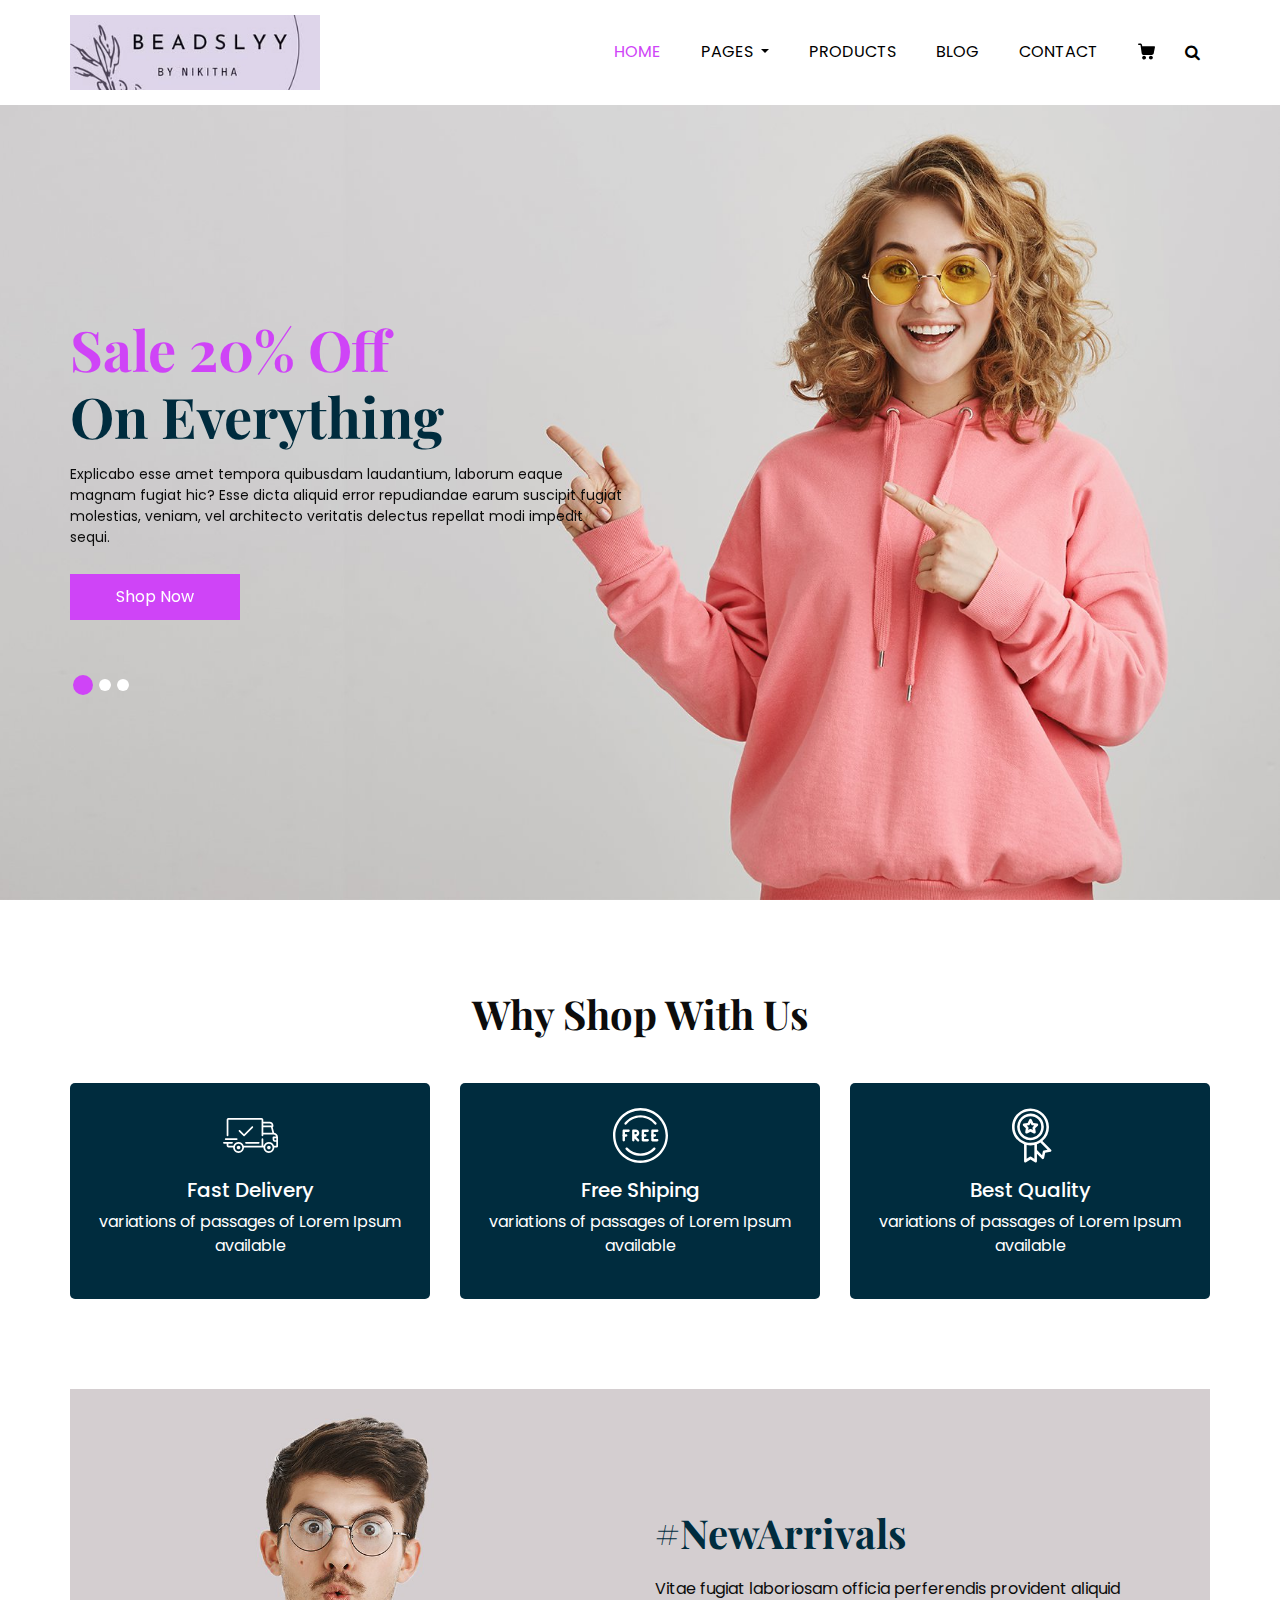
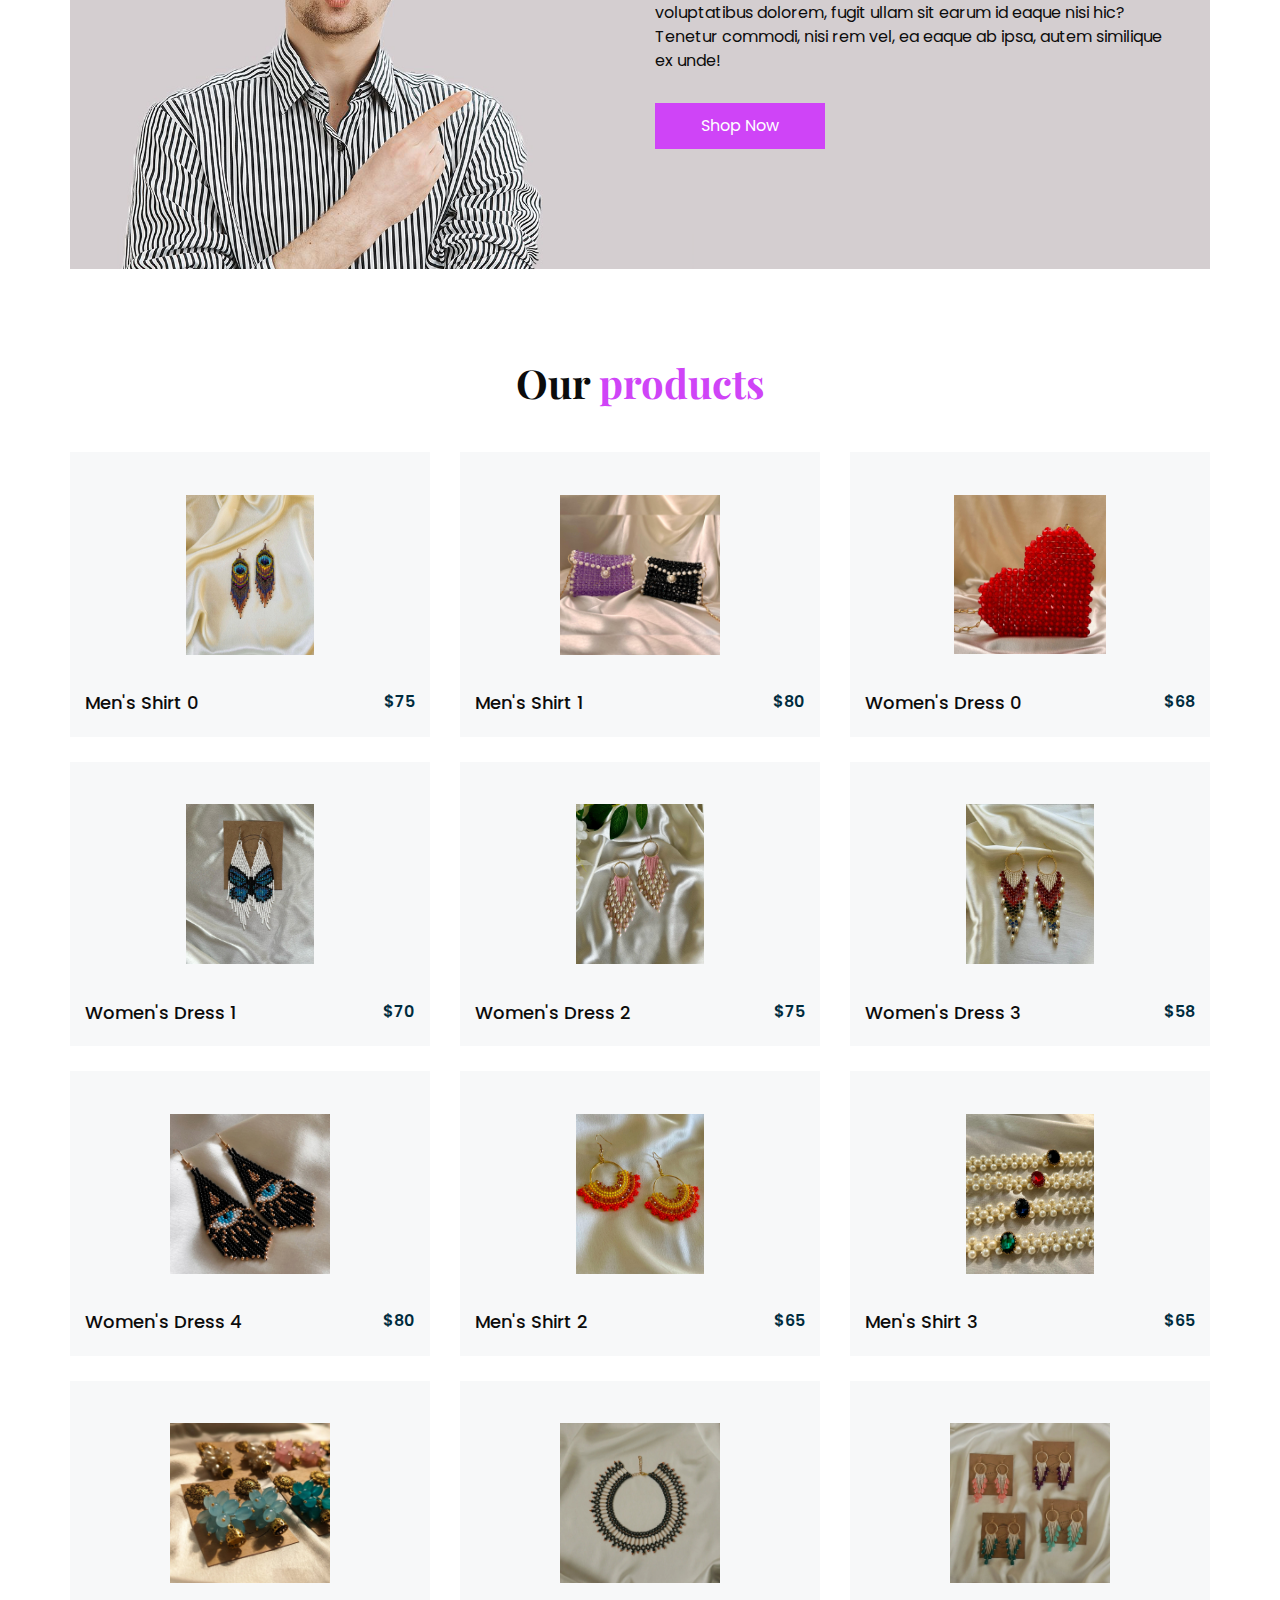
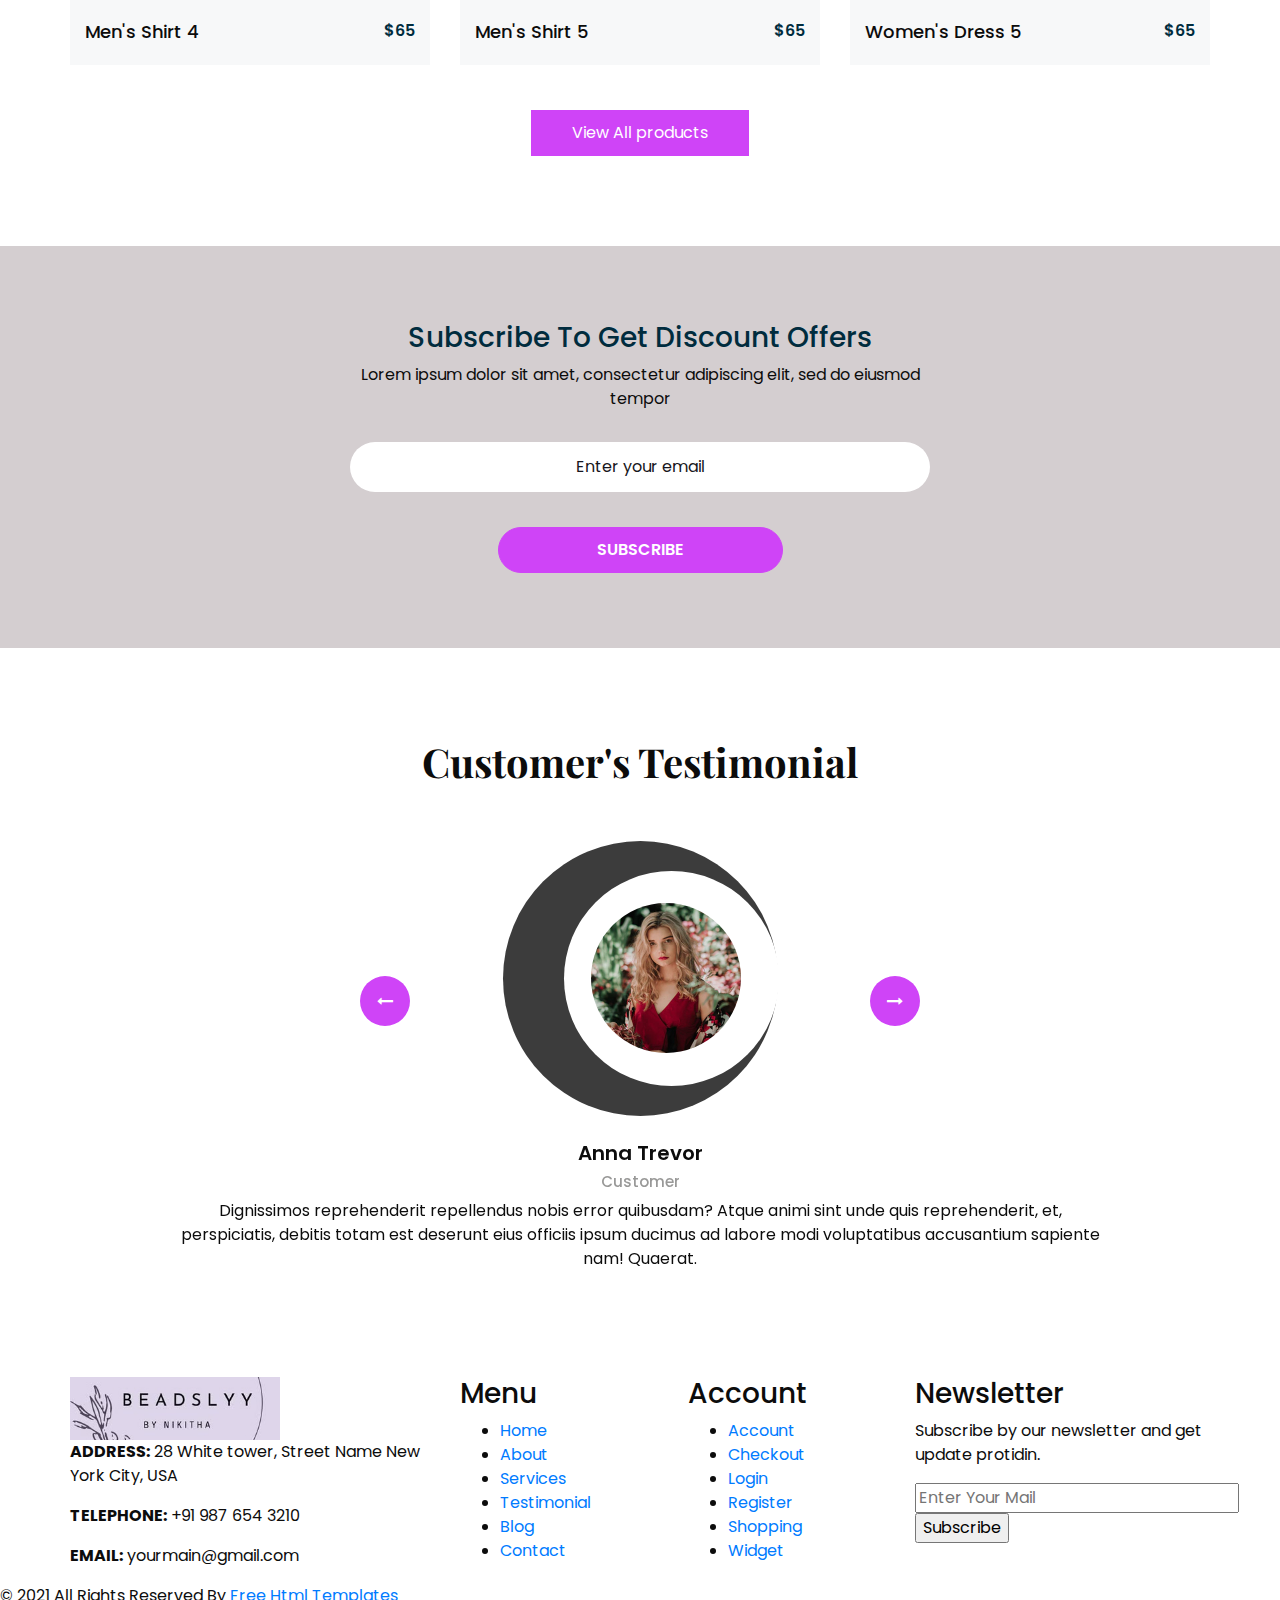
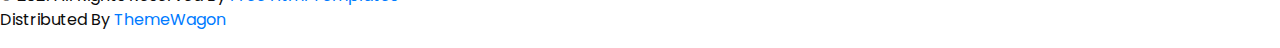
==== commit c2f85733: "updated add to cart for all products" ====
--- a/index.html
+++ b/index.html
@@ -516,6 +516,12 @@
    </section>
    <!-- end arrival section -->
 
+   <!-- Floating Cart Icon -->
+   <a href="cart.html" class="floating-cart">
+      🛒
+      <span class="cart-badge" id="cart-badge">0</span>
+  </a>
+
    <!-- product section -->
    <section class="product_section layout_padding">
       <div class="container">
@@ -529,9 +535,12 @@
                <div class="box">
                   <div class="option_container">
                      <div class="options">
-                        <a href="" class="option1">
-                           Men's Shirt
-                        </a>
+                        <button class="add-to-cart" 
+                              data-name="Men's Shirt 0"
+                              data-price="75"
+                              data-image="images/p1.png">
+                           Add to Cart
+                        </button>
                         <a href="productInfo.html?id=1" class="option2">
                            Buy Now
                         </a>
@@ -542,7 +551,7 @@
                   </div>
                   <div class="detail-box">
                      <h5>
-                        Men's Shirt
+                        Men's Shirt 0
                      </h5>
                      <h6>
                         $75
@@ -554,9 +563,12 @@
                <div class="box">
                   <div class="option_container">
                      <div class="options">
-                        <a href="" class="option1">
-                           Add To Cart
-                        </a>
+                        <button class="add-to-cart" 
+                              data-name="Men's Shirt 1"
+                              data-price="80"
+                              data-image="images/p2.png">
+                           Add to Cart
+                        </button>
                         <a href="productInfo.html?id=2" class="option2">
                            Buy Now
                         </a>
@@ -567,7 +579,7 @@
                   </div>
                   <div class="detail-box">
                      <h5>
-                        Men's Shirt
+                        Men's Shirt 1
                      </h5>
                      <h6>
                         $80
@@ -579,9 +591,9 @@
                <div class="box">
                   <div class="option_container">
                      <div class="options">
-                        <a href="" class="option1">
-                           Add To Cart
-                        </a>
+                        <button onclick="addToCart('Women\'s Dress 0', 68, 'images/p3.png')">
+                           Add to Cart
+                        </button>
                         <a href="productInfo.html?id=3" class="option2">
                            Buy Now
                         </a>
@@ -592,7 +604,7 @@
                   </div>
                   <div class="detail-box">
                      <h5>
-                        Women's Dress
+                        Women's Dress 0
                      </h5>
                      <h6>
                         $68
@@ -604,9 +616,9 @@
                <div class="box">
                   <div class="option_container">
                      <div class="options">
-                        <a href="" class="option1">
-                           Add To Cart
-                        </a>
+                        <button onclick="addToCart('Women\'s Dress 1', 70, 'images/p4.png')">
+                           Add to Cart
+                        </button>
                         <a href="productInfo.html?id=4" class="option2">
                            Buy Now
                         </a>
@@ -617,7 +629,7 @@
                   </div>
                   <div class="detail-box">
                      <h5>
-                        Women's Dress
+                        Women's Dress 1
                      </h5>
                      <h6>
                         $70
@@ -629,9 +641,9 @@
                <div class="box">
                   <div class="option_container">
                      <div class="options">
-                        <a href="" class="option1">
-                           Add To Cart
-                        </a>
+                        <button onclick="addToCart('Women\'s Dress 2', 75, 'images/p5.png')">
+                           Add to Cart
+                        </button>
                         <a href="productInfo.html?id=5" class="option2">
                            Buy Now
                         </a>
@@ -642,7 +654,7 @@
                   </div>
                   <div class="detail-box">
                      <h5>
-                        Women's Dress
+                        Women's Dress 2
                      </h5>
                      <h6>
                         $75
@@ -654,9 +666,9 @@
                <div class="box">
                   <div class="option_container">
                      <div class="options">
-                        <a href="" class="option1">
-                           Add To Cart
-                        </a>
+                        <button onclick="addToCart('Women\'s Dress 3', 58, 'images/p6.png')">
+                           Add to Cart
+                        </button>
                         <a href="productInfo.html?id=6" class="option2">
                            Buy Now
                         </a>
@@ -667,7 +679,7 @@
                   </div>
                   <div class="detail-box">
                      <h5>
-                        Women's Dress
+                        Women's Dress 3
                      </h5>
                      <h6>
                         $58
@@ -679,9 +691,9 @@
                <div class="box">
                   <div class="option_container">
                      <div class="options">
-                        <a href="" class="option1">
-                           Add To Cart
-                        </a>
+                        <button onclick="addToCart('Women\'s Dress 4', 80, 'images/p7.png')">
+                           Add to Cart
+                        </button>
                         <a href="productInfo.html?id=7" class="option2">
                            Buy Now
                         </a>
@@ -692,7 +704,7 @@
                   </div>
                   <div class="detail-box">
                      <h5>
-                        Women's Dress
+                        Women's Dress 4
                      </h5>
                      <h6>
                         $80
@@ -704,9 +716,9 @@
                <div class="box">
                   <div class="option_container">
                      <div class="options">
-                        <a href="" class="option1">
-                           Add To Cart
-                        </a>
+                        <button onclick="addToCart('Men\'s Shirt 2', 65, 'images/p8.png')">
+                           Add to Cart
+                        </button>
                         <a href="productInfo.html?id=8" class="option2">
                            Buy Now
                         </a>
@@ -717,7 +729,7 @@
                   </div>
                   <div class="detail-box">
                      <h5>
-                        Men's Shirt
+                        Men's Shirt 2
                      </h5>
                      <h6>
                         $65
@@ -729,9 +741,9 @@
                <div class="box">
                   <div class="option_container">
                      <div class="options">
-                        <a href="" class="option1">
-                           Add To Cart
-                        </a>
+                        <button onclick="addToCart('Men\'s Shirt 3', 65, 'images/p9.png')">
+                           Add to Cart
+                        </button>
                         <a href="productInfo.html?id=9" class="option2">
                            Buy Now
                         </a>
@@ -742,7 +754,7 @@
                   </div>
                   <div class="detail-box">
                      <h5>
-                        Men's Shirt
+                        Men's Shirt 3
                      </h5>
                      <h6>
                         $65
@@ -754,9 +766,9 @@
                <div class="box">
                   <div class="option_container">
                      <div class="options">
-                        <a href="" class="option1">
-                           Add To Cart
-                        </a>
+                        <button onclick="addToCart('Men\'s Shirt 4', 65, 'images/p10.png')">
+                           Add to Cart
+                        </button>
                         <a href="productInfo.html?id=10" class="option2">
                            Buy Now
                         </a>
@@ -767,7 +779,7 @@
                   </div>
                   <div class="detail-box">
                      <h5>
-                        Men's Shirt
+                        Men's Shirt 4
                      </h5>
                      <h6>
                         $65
@@ -779,9 +791,9 @@
                <div class="box">
                   <div class="option_container">
                      <div class="options">
-                        <a href="" class="option1">
-                           Add To Cart
-                        </a>
+                        <button onclick="addToCart('Men\'s Shirt 5', 65, 'images/p11.png')">
+                           Add to Cart
+                        </button>
                         <a href="productInfo.html?id=11" class="option2">
                            Buy Now
                         </a>
@@ -792,7 +804,7 @@
                   </div>
                   <div class="detail-box">
                      <h5>
-                        Men's Shirt
+                        Men's Shirt 5
                      </h5>
                      <h6>
                         $65
@@ -804,9 +816,9 @@
                <div class="box">
                   <div class="option_container">
                      <div class="options">
-                        <a href="" class="option1">
-                           Add To Cart
-                        </a>
+                        <button onclick="addToCart('Women\'s Dress 5', 65, 'images/p12.png')">
+                           Add to Cart
+                        </button>
                         <a href="productInfo.html?id=12" class="option2">
                            Buy Now
                         </a>
@@ -817,7 +829,7 @@
                   </div>
                   <div class="detail-box">
                      <h5>
-                        Women's Dress
+                        Women's Dress 5
                      </h5>
                      <h6>
                         $65
@@ -1044,27 +1056,8 @@
    <!-- custom js -->
    <script src="js/custom.js"></script>
    <!-- to Add to cart -->
-
-   <script>
-      function addToCart(name, price, image) {
-         const cart = JSON.parse(localStorage.getItem('cart')) || [];
-         const existingItem = cart.find(item => item.name === name);
-
-         if (existingItem) {
-            existingItem.quantity++;
-         } else {
-            cart.push({
-               name: name,
-               price: price,
-               image: image,
-               quantity: 1
-            });
-         }
-
-         localStorage.setItem('cart', JSON.stringify(cart));
-         alert('Item added to cart!');
-      }
-   </script>
+   <!-- main script file -->
+   <script src="js/main.js"></script>
 
 </body>
 
--- a/css/style.css
+++ b/css/style.css
@@ -757,13 +757,30 @@
 
 /* Product Detail Page Styling */
 /* Center and style the product detail card */
+
+/* General Styles */
+#product-info-page {
+  background: url('../images/Gemini_Generated_Image_v01b4pv01b4pv01b.jpeg') no-repeat center center fixed;
+  background-size: cover;
+  width: 100%;
+  height: 100vh;
+  display: flex;
+  justify-content: center;
+  align-items: center;
+  padding: 20px;
+  box-sizing: border-box;
+}
+
 .product-detail {
   max-width: 600px;
-  background-color: white;
+  background-color: rgba(255, 255, 255, 0.9);
+  /* Slightly transparent white */
   padding: 30px;
   border-radius: 15px;
   box-shadow: 0 6px 12px rgba(0, 0, 0, 0.3);
   text-align: center;
+  backdrop-filter: blur(10px);
+  /* Adds a blur effect to the background */
 }
 
 /* Product image */
@@ -771,6 +788,12 @@
   width: 100%;
   max-width: 350px;
   border-radius: 10px;
+  transition: transform 0.3s ease;
+}
+
+.product-detail img:hover {
+  transform: scale(1.05);
+  /* Slight zoom effect on hover */
 }
 
 /* Product title */
@@ -778,13 +801,33 @@
   font-size: 28px;
   color: #333;
   margin-top: 15px;
+  font-weight: bold;
 }
 
 /* Product price */
-.product-detail p {
-  font-size: 20px;
+.product-detail p#productPrice {
+  font-size: 24px;
+  color: #e67e22;
+  /* Orange color for price */
+  margin: 10px 0;
+  font-weight: bold;
+}
+
+/* Product description */
+.product-detail p#productDescription {
+  font-size: 18px;
   color: #555;
   margin: 10px 0;
+  line-height: 1.6;
+}
+
+/* Button Container */
+.button-container {
+  margin-top: 30px;
+  display: flex;
+  justify-content: center;
+  gap: 20px;
+  /* Adds space between buttons */
 }
 
 /* Back to Home Button */
@@ -798,11 +841,14 @@
   text-decoration: none;
   border-radius: 8px;
   transition: 0.3s;
-  margin-right: 10px;
+  border: 2px solid transparent;
 }
 
 .back-btn:hover {
   background-color: #791e99;
+  border-color: #9b32bf;
+  transform: translateY(-2px);
+  /* Slight lift effect on hover */
 }
 
 /* Pay Now Button */
@@ -816,20 +862,94 @@
   text-decoration: none;
   border-radius: 8px;
   transition: 0.3s;
+  border: 2px solid transparent;
 }
 
 .pay-btn:hover {
   background-color: #cc4628;
-}
-
-/* Button Container */
-.button-container {
-  margin-top: 20px;
-}
-
-#product-info-page {
-  background: url('../images/slider-bg.jpg') no-repeat center center fixed;
-  background-size: cover;
-  width: 100%;
-  height: 100vh;
+  border-color: #ff5733;
+  transform: translateY(-2px);
+  /* Slight lift effect on hover */
+}
+
+/* Optional: Add icons to buttons */
+.back-btn i,
+.pay-btn i {
+  margin-right: 8px;
+}
+
+
+/* Floating Cart Styles */
+.floating-cart {
+  display: none; /* Hidden by default */
+  position: fixed;
+  bottom: 20px;
+  right: 20px; /* Better for mobile thumb reach */
+  z-index: 9999;
+  background: #ff0000;
+  color: white;
+  width: 56px; /* Fixed size for consistency */
+  height: 56px;
+  border-radius: 50%;
+  box-shadow: 0 4px 12px rgba(0,0,0,0.3);
+  cursor: pointer;
+  transition: all 0.3s cubic-bezier(0.4, 0, 0.2, 1);
+  align-items: center;
+  justify-content: center;
+  text-decoration: none;
+}
+
+/* Visible state */
+.floating-cart.visible {
+  display: flex;
+  animation: cartBounce 0.4s ease;
+}
+
+/* Cart badge */
+.cart-badge {
+  position: absolute;
+  top: -6px;
+  right: -6px;
+  background: #ff4757;
+  color: white;
+  border-radius: 50%;
+  width: 22px;
+  height: 22px;
+  display: flex;
+  align-items: center;
+  justify-content: center;
+  font-size: 12px;
+  font-weight: bold;
+  border: 2px solid #fff; /* Better visibility */
+}
+
+/* Mobile-first hover/active states */
+.floating-cart:active {
+  transform: scale(0.9);
+  background: #cc0000;
+}
+
+/* Desktop adaptations */
+@media (min-width: 768px) {
+  .floating-cart {
+    bottom: auto;
+    top: 20px;
+    right: 20px;
+    left: auto;
+  }
+
+  /* Hover effects only for desktop */
+  @media (hover: hover) {
+    .floating-cart:hover {
+      transform: translateY(-3px);
+      box-shadow: 0 6px 16px rgba(0,0,0,0.3);
+    }
+  }
+}
+
+/* Animation */
+@keyframes cartBounce {
+  0% { transform: scale(0.8); opacity: 0; }
+  60% { transform: scale(1.1); }
+  100% { transform: scale(1); opacity: 1; }
 }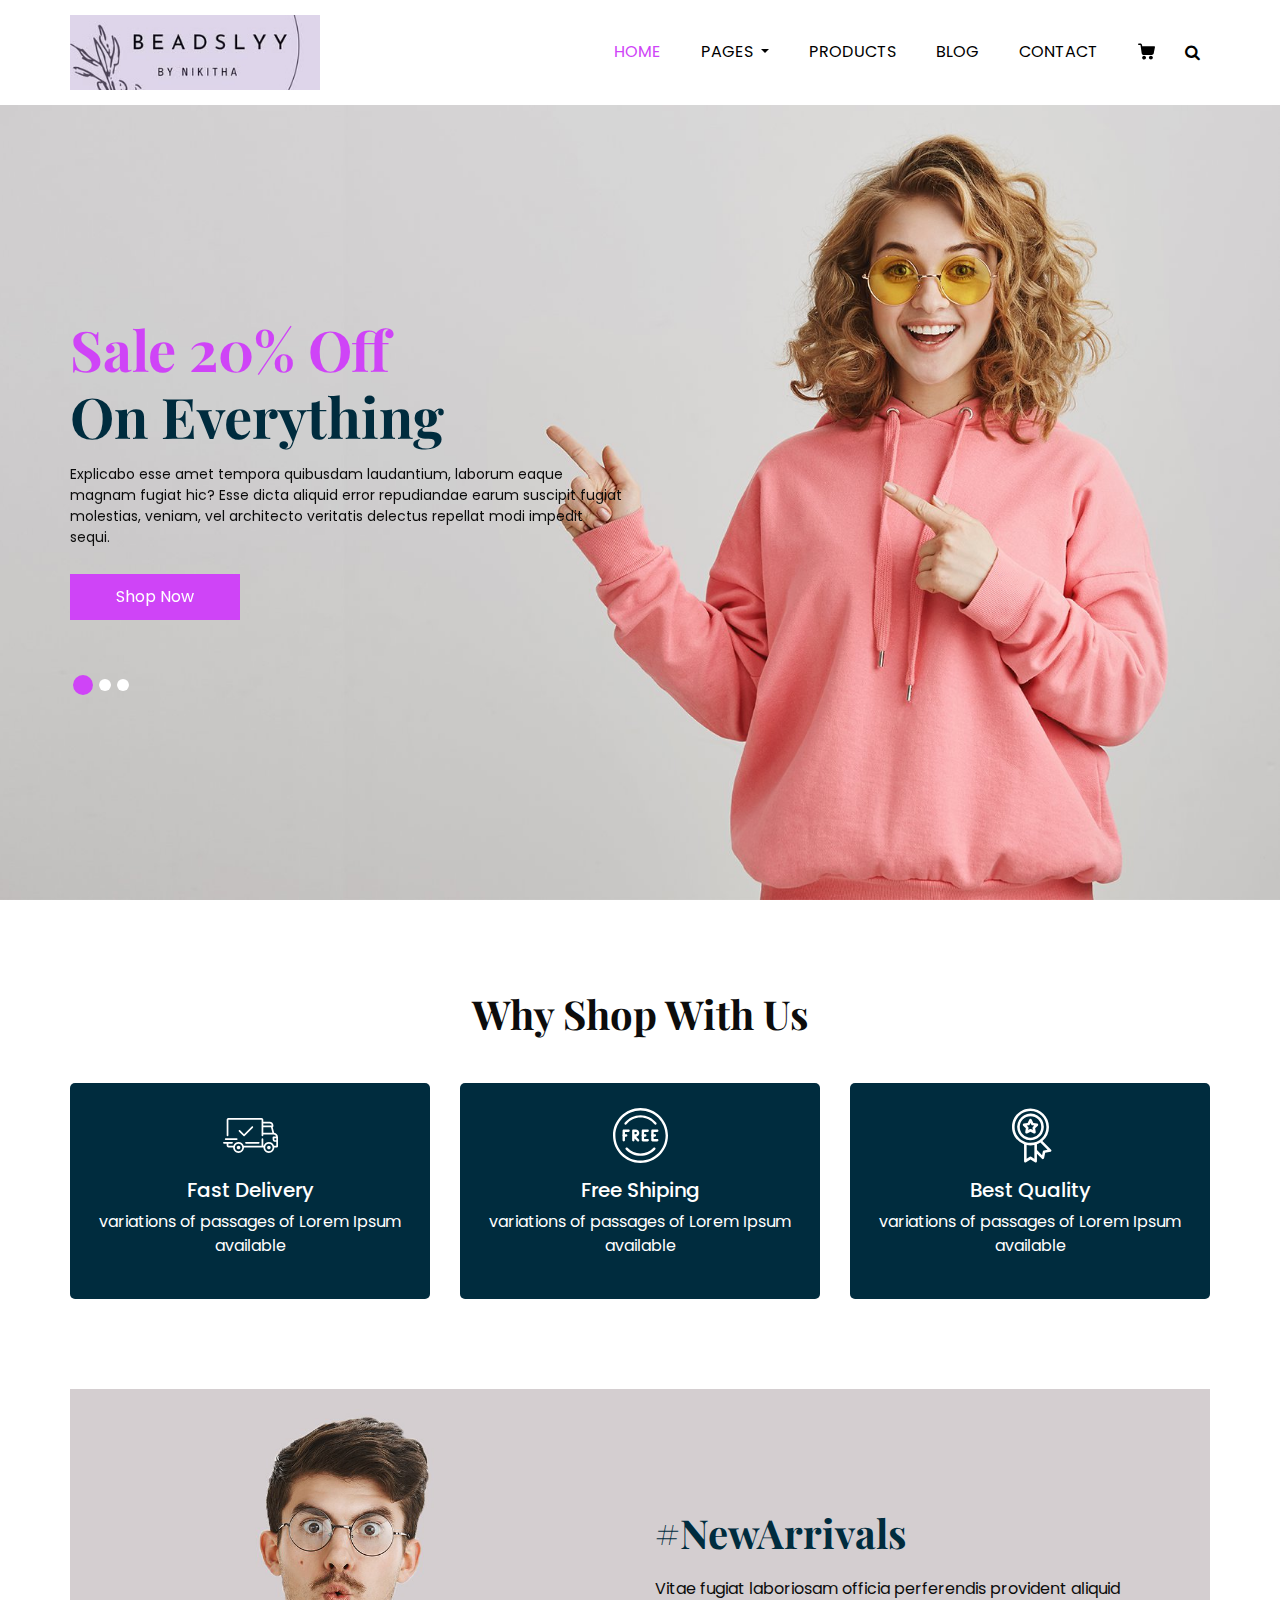
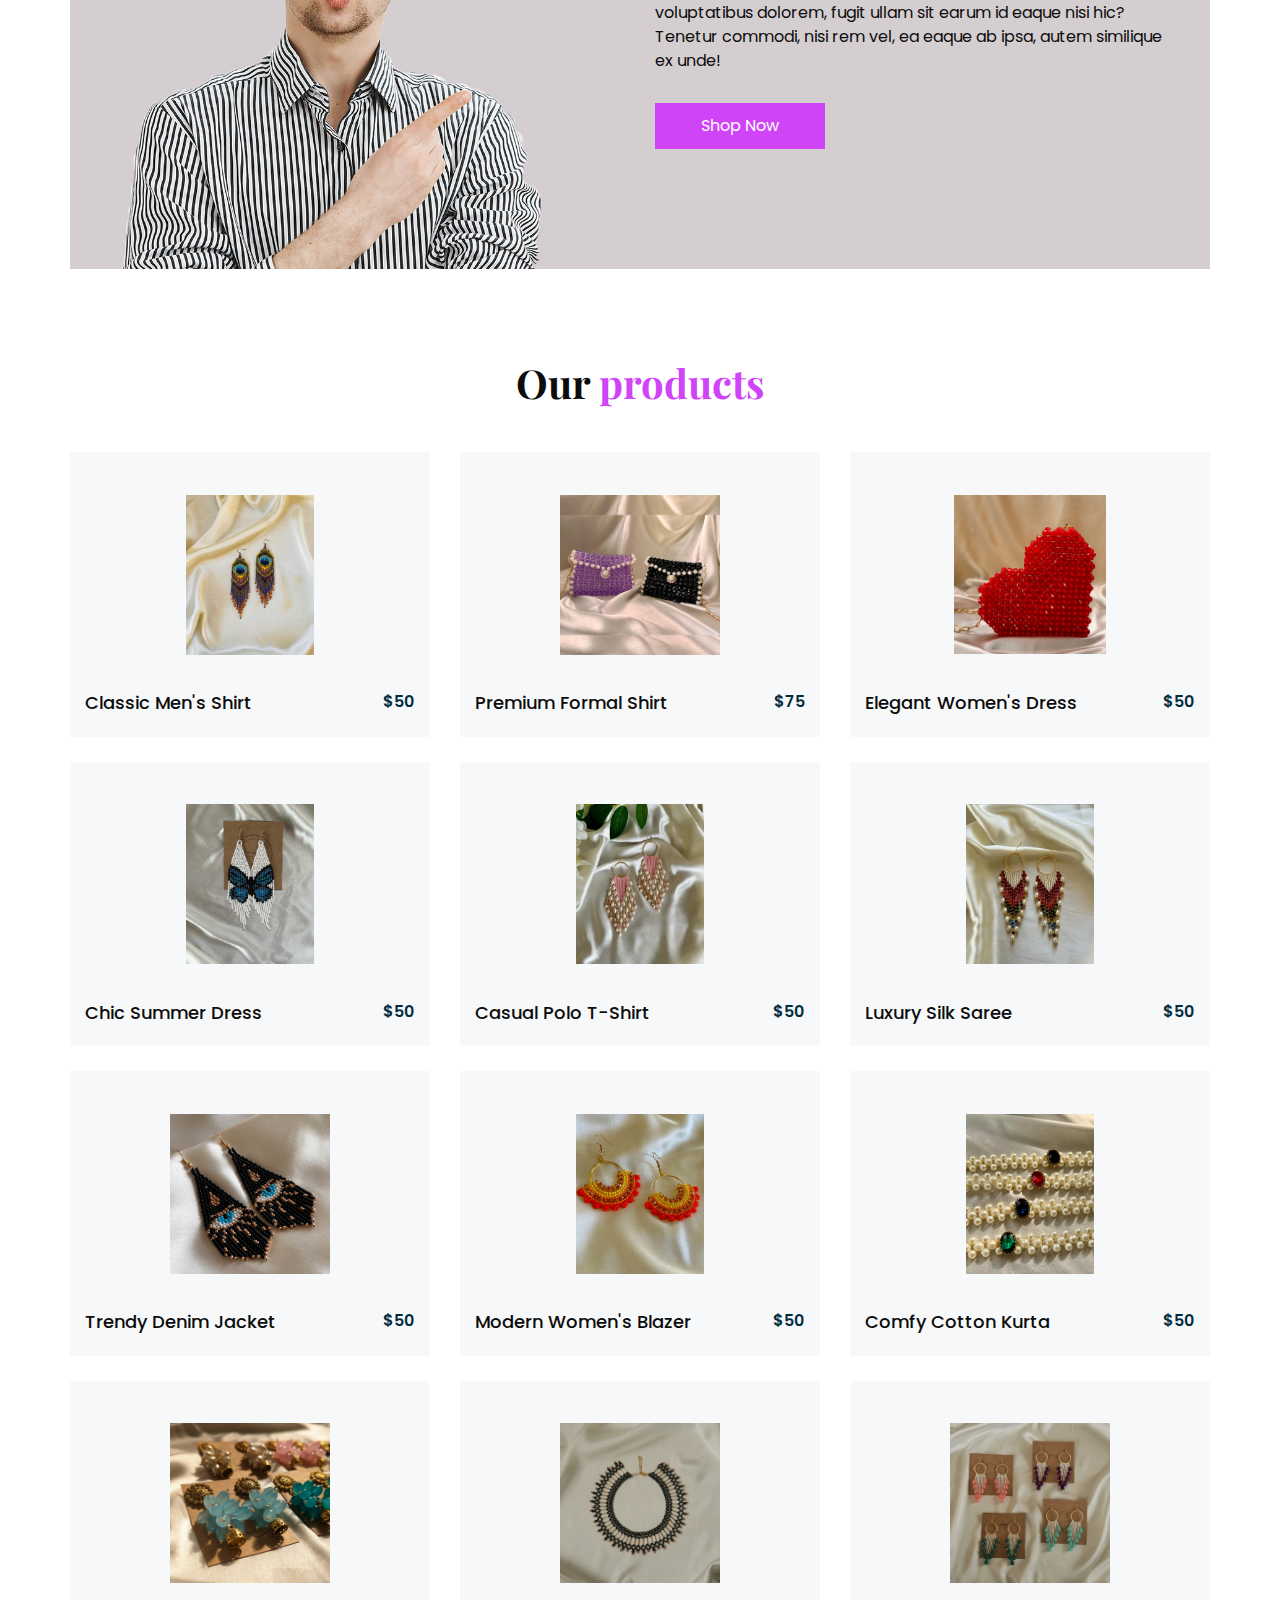
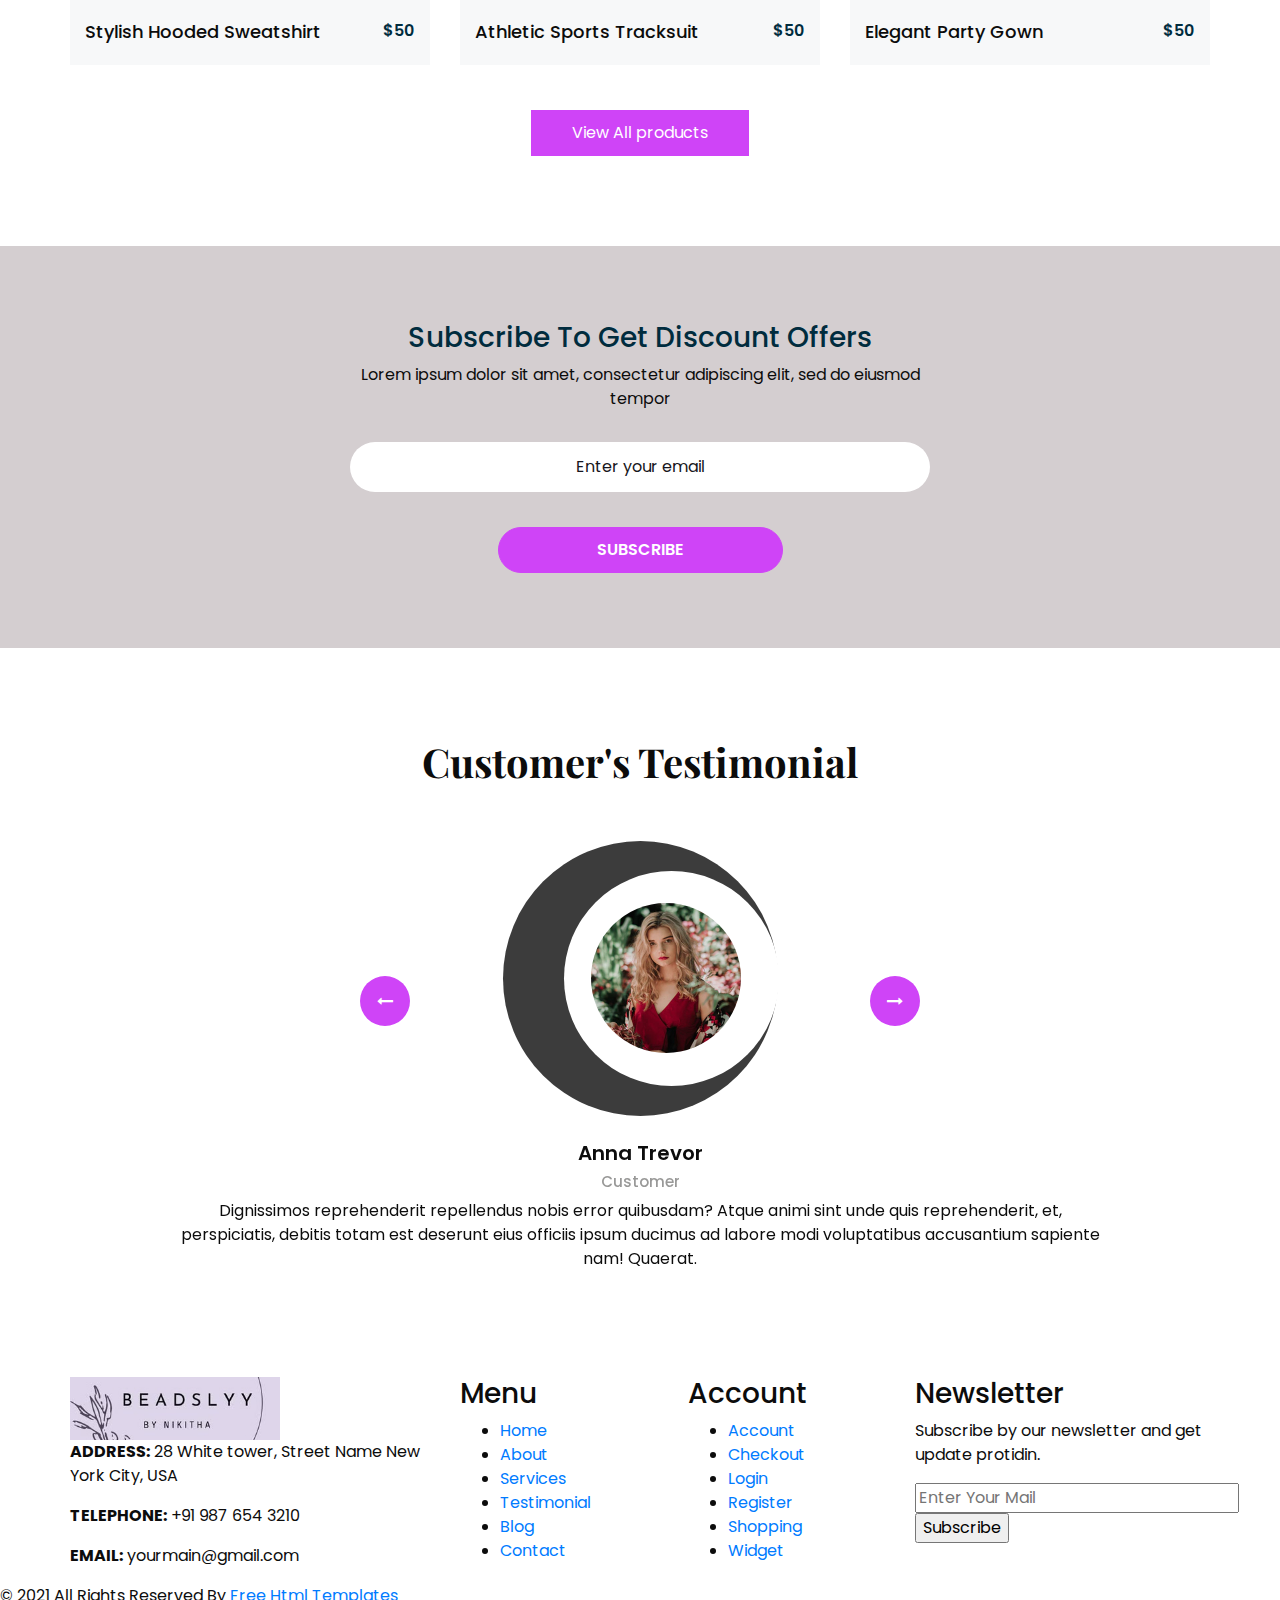
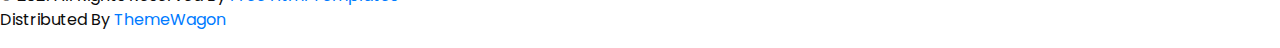
==== commit 79228c6f: "Generating Products HTML dynamically" ====
--- a/index.html
+++ b/index.html
@@ -531,312 +531,7 @@
             </h2>
          </div>
          <div class="row">
-            <div class="col-sm-6 col-md-4 col-lg-4">
-               <div class="box">
-                  <div class="option_container">
-                     <div class="options">
-                        <button class="add-to-cart" 
-                              data-name="Men's Shirt 0"
-                              data-price="75"
-                              data-image="images/p1.png">
-                           Add to Cart
-                        </button>
-                        <a href="productInfo.html?id=1" class="option2">
-                           Buy Now
-                        </a>
-                     </div>
-                  </div>
-                  <div class="img-box">
-                     <img src="images/p1.png" alt="">
-                  </div>
-                  <div class="detail-box">
-                     <h5>
-                        Men's Shirt 0
-                     </h5>
-                     <h6>
-                        $75
-                     </h6>
-                  </div>
-               </div>
-            </div>
-            <div class="col-sm-6 col-md-4 col-lg-4">
-               <div class="box">
-                  <div class="option_container">
-                     <div class="options">
-                        <button class="add-to-cart" 
-                              data-name="Men's Shirt 1"
-                              data-price="80"
-                              data-image="images/p2.png">
-                           Add to Cart
-                        </button>
-                        <a href="productInfo.html?id=2" class="option2">
-                           Buy Now
-                        </a>
-                     </div>
-                  </div>
-                  <div class="img-box">
-                     <img src="images/p2.png" alt="">
-                  </div>
-                  <div class="detail-box">
-                     <h5>
-                        Men's Shirt 1
-                     </h5>
-                     <h6>
-                        $80
-                     </h6>
-                  </div>
-               </div>
-            </div>
-            <div class="col-sm-6 col-md-4 col-lg-4">
-               <div class="box">
-                  <div class="option_container">
-                     <div class="options">
-                        <button onclick="addToCart('Women\'s Dress 0', 68, 'images/p3.png')">
-                           Add to Cart
-                        </button>
-                        <a href="productInfo.html?id=3" class="option2">
-                           Buy Now
-                        </a>
-                     </div>
-                  </div>
-                  <div class="img-box">
-                     <img src="images/p3.png" alt="">
-                  </div>
-                  <div class="detail-box">
-                     <h5>
-                        Women's Dress 0
-                     </h5>
-                     <h6>
-                        $68
-                     </h6>
-                  </div>
-               </div>
-            </div>
-            <div class="col-sm-6 col-md-4 col-lg-4">
-               <div class="box">
-                  <div class="option_container">
-                     <div class="options">
-                        <button onclick="addToCart('Women\'s Dress 1', 70, 'images/p4.png')">
-                           Add to Cart
-                        </button>
-                        <a href="productInfo.html?id=4" class="option2">
-                           Buy Now
-                        </a>
-                     </div>
-                  </div>
-                  <div class="img-box">
-                     <img src="images/p4.png" alt="">
-                  </div>
-                  <div class="detail-box">
-                     <h5>
-                        Women's Dress 1
-                     </h5>
-                     <h6>
-                        $70
-                     </h6>
-                  </div>
-               </div>
-            </div>
-            <div class="col-sm-6 col-md-4 col-lg-4">
-               <div class="box">
-                  <div class="option_container">
-                     <div class="options">
-                        <button onclick="addToCart('Women\'s Dress 2', 75, 'images/p5.png')">
-                           Add to Cart
-                        </button>
-                        <a href="productInfo.html?id=5" class="option2">
-                           Buy Now
-                        </a>
-                     </div>
-                  </div>
-                  <div class="img-box">
-                     <img src="images/p5.png" alt="">
-                  </div>
-                  <div class="detail-box">
-                     <h5>
-                        Women's Dress 2
-                     </h5>
-                     <h6>
-                        $75
-                     </h6>
-                  </div>
-               </div>
-            </div>
-            <div class="col-sm-6 col-md-4 col-lg-4">
-               <div class="box">
-                  <div class="option_container">
-                     <div class="options">
-                        <button onclick="addToCart('Women\'s Dress 3', 58, 'images/p6.png')">
-                           Add to Cart
-                        </button>
-                        <a href="productInfo.html?id=6" class="option2">
-                           Buy Now
-                        </a>
-                     </div>
-                  </div>
-                  <div class="img-box">
-                     <img src="images/p6.png" alt="">
-                  </div>
-                  <div class="detail-box">
-                     <h5>
-                        Women's Dress 3
-                     </h5>
-                     <h6>
-                        $58
-                     </h6>
-                  </div>
-               </div>
-            </div>
-            <div class="col-sm-6 col-md-4 col-lg-4">
-               <div class="box">
-                  <div class="option_container">
-                     <div class="options">
-                        <button onclick="addToCart('Women\'s Dress 4', 80, 'images/p7.png')">
-                           Add to Cart
-                        </button>
-                        <a href="productInfo.html?id=7" class="option2">
-                           Buy Now
-                        </a>
-                     </div>
-                  </div>
-                  <div class="img-box">
-                     <img src="images/p7.png" alt="">
-                  </div>
-                  <div class="detail-box">
-                     <h5>
-                        Women's Dress 4
-                     </h5>
-                     <h6>
-                        $80
-                     </h6>
-                  </div>
-               </div>
-            </div>
-            <div class="col-sm-6 col-md-4 col-lg-4">
-               <div class="box">
-                  <div class="option_container">
-                     <div class="options">
-                        <button onclick="addToCart('Men\'s Shirt 2', 65, 'images/p8.png')">
-                           Add to Cart
-                        </button>
-                        <a href="productInfo.html?id=8" class="option2">
-                           Buy Now
-                        </a>
-                     </div>
-                  </div>
-                  <div class="img-box">
-                     <img src="images/p8.png" alt="">
-                  </div>
-                  <div class="detail-box">
-                     <h5>
-                        Men's Shirt 2
-                     </h5>
-                     <h6>
-                        $65
-                     </h6>
-                  </div>
-               </div>
-            </div>
-            <div class="col-sm-6 col-md-4 col-lg-4">
-               <div class="box">
-                  <div class="option_container">
-                     <div class="options">
-                        <button onclick="addToCart('Men\'s Shirt 3', 65, 'images/p9.png')">
-                           Add to Cart
-                        </button>
-                        <a href="productInfo.html?id=9" class="option2">
-                           Buy Now
-                        </a>
-                     </div>
-                  </div>
-                  <div class="img-box">
-                     <img src="images/p9.png" alt="">
-                  </div>
-                  <div class="detail-box">
-                     <h5>
-                        Men's Shirt 3
-                     </h5>
-                     <h6>
-                        $65
-                     </h6>
-                  </div>
-               </div>
-            </div>
-            <div class="col-sm-6 col-md-4 col-lg-4">
-               <div class="box">
-                  <div class="option_container">
-                     <div class="options">
-                        <button onclick="addToCart('Men\'s Shirt 4', 65, 'images/p10.png')">
-                           Add to Cart
-                        </button>
-                        <a href="productInfo.html?id=10" class="option2">
-                           Buy Now
-                        </a>
-                     </div>
-                  </div>
-                  <div class="img-box">
-                     <img src="images/p10.png" alt="">
-                  </div>
-                  <div class="detail-box">
-                     <h5>
-                        Men's Shirt 4
-                     </h5>
-                     <h6>
-                        $65
-                     </h6>
-                  </div>
-               </div>
-            </div>
-            <div class="col-sm-6 col-md-4 col-lg-4">
-               <div class="box">
-                  <div class="option_container">
-                     <div class="options">
-                        <button onclick="addToCart('Men\'s Shirt 5', 65, 'images/p11.png')">
-                           Add to Cart
-                        </button>
-                        <a href="productInfo.html?id=11" class="option2">
-                           Buy Now
-                        </a>
-                     </div>
-                  </div>
-                  <div class="img-box">
-                     <img src="images/p11.png" alt="">
-                  </div>
-                  <div class="detail-box">
-                     <h5>
-                        Men's Shirt 5
-                     </h5>
-                     <h6>
-                        $65
-                     </h6>
-                  </div>
-               </div>
-            </div>
-            <div class="col-sm-6 col-md-4 col-lg-4">
-               <div class="box">
-                  <div class="option_container">
-                     <div class="options">
-                        <button onclick="addToCart('Women\'s Dress 5', 65, 'images/p12.png')">
-                           Add to Cart
-                        </button>
-                        <a href="productInfo.html?id=12" class="option2">
-                           Buy Now
-                        </a>
-                     </div>
-                  </div>
-                  <div class="img-box">
-                     <img src="images/p12.png" alt="">
-                  </div>
-                  <div class="detail-box">
-                     <h5>
-                        Women's Dress 5
-                     </h5>
-                     <h6>
-                        $65
-                     </h6>
-                  </div>
-               </div>
-            </div>
+            <!-- products will be inserted here -->
          </div>
          <div class="btn-box">
             <a href="">
--- a/css/style.css
+++ b/css/style.css
@@ -952,4 +952,42 @@
   0% { transform: scale(0.8); opacity: 0; }
   60% { transform: scale(1.1); }
   100% { transform: scale(1); opacity: 1; }
+}
+
+/*  Add to cart button style  */
+/* Add to Cart Button Styling */
+.add-to-cart {
+  display: inline-block;
+  padding: 8px 15px;
+  border-radius: 30px;
+  width: 165px;
+  text-align: center;
+  transition: all 0.3s;
+  margin: 5px 0;
+  
+  /* Match option1 styles */
+  background-color: #cf44f7 !important;
+  border: 1px solid #cf44f7 !important;
+  color: #ffffff !important;
+  text-decoration: none !important;
+  cursor: pointer;
+  
+  /* Button-specific reset */
+  font-family: inherit;
+  font-size: inherit;
+  line-height: normal;
+}
+
+.add-to-cart:hover {
+  background-color: transparent !important;
+  color: #cf44f7 !important;
+  text-decoration: none !important;
+}
+
+/* If using Bootstrap */
+.add-to-cart.btn {
+  display: inline-flex;
+  align-items: center;
+  justify-content: center;
+  vertical-align: middle;
 }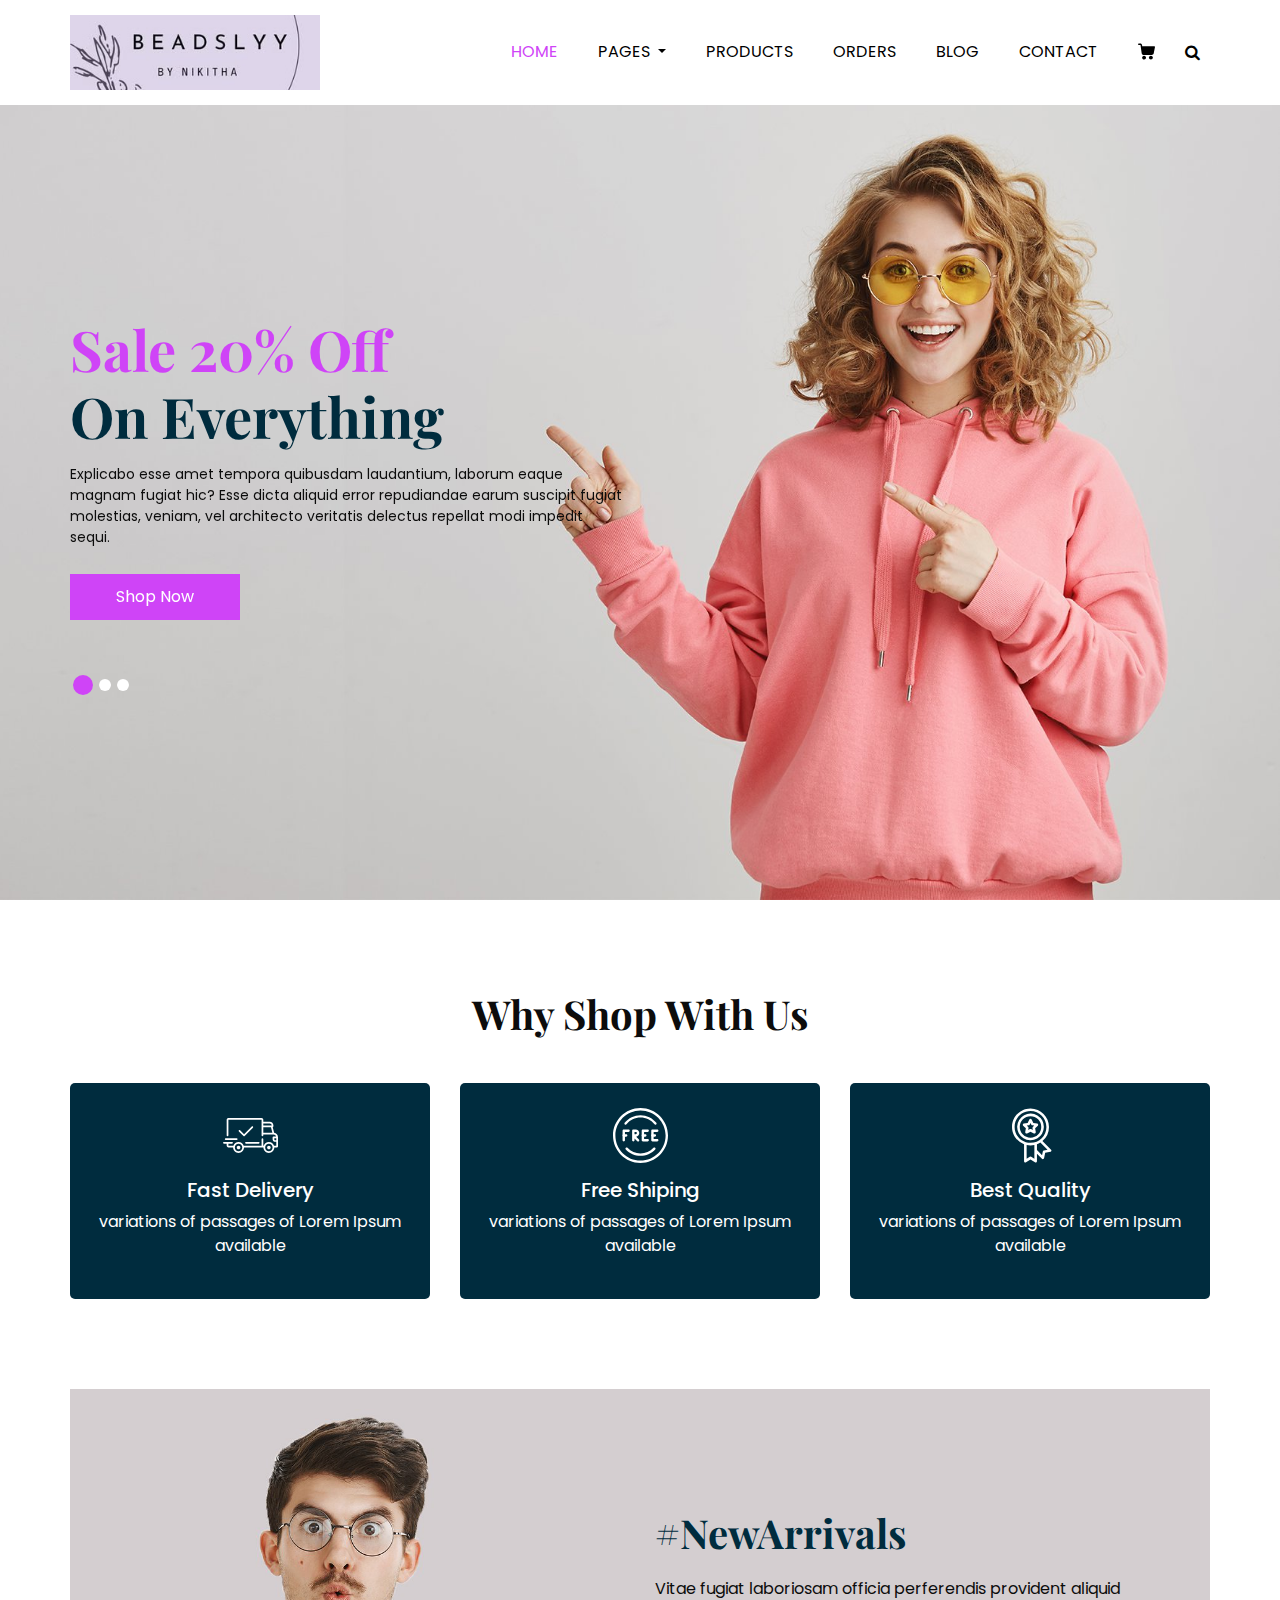
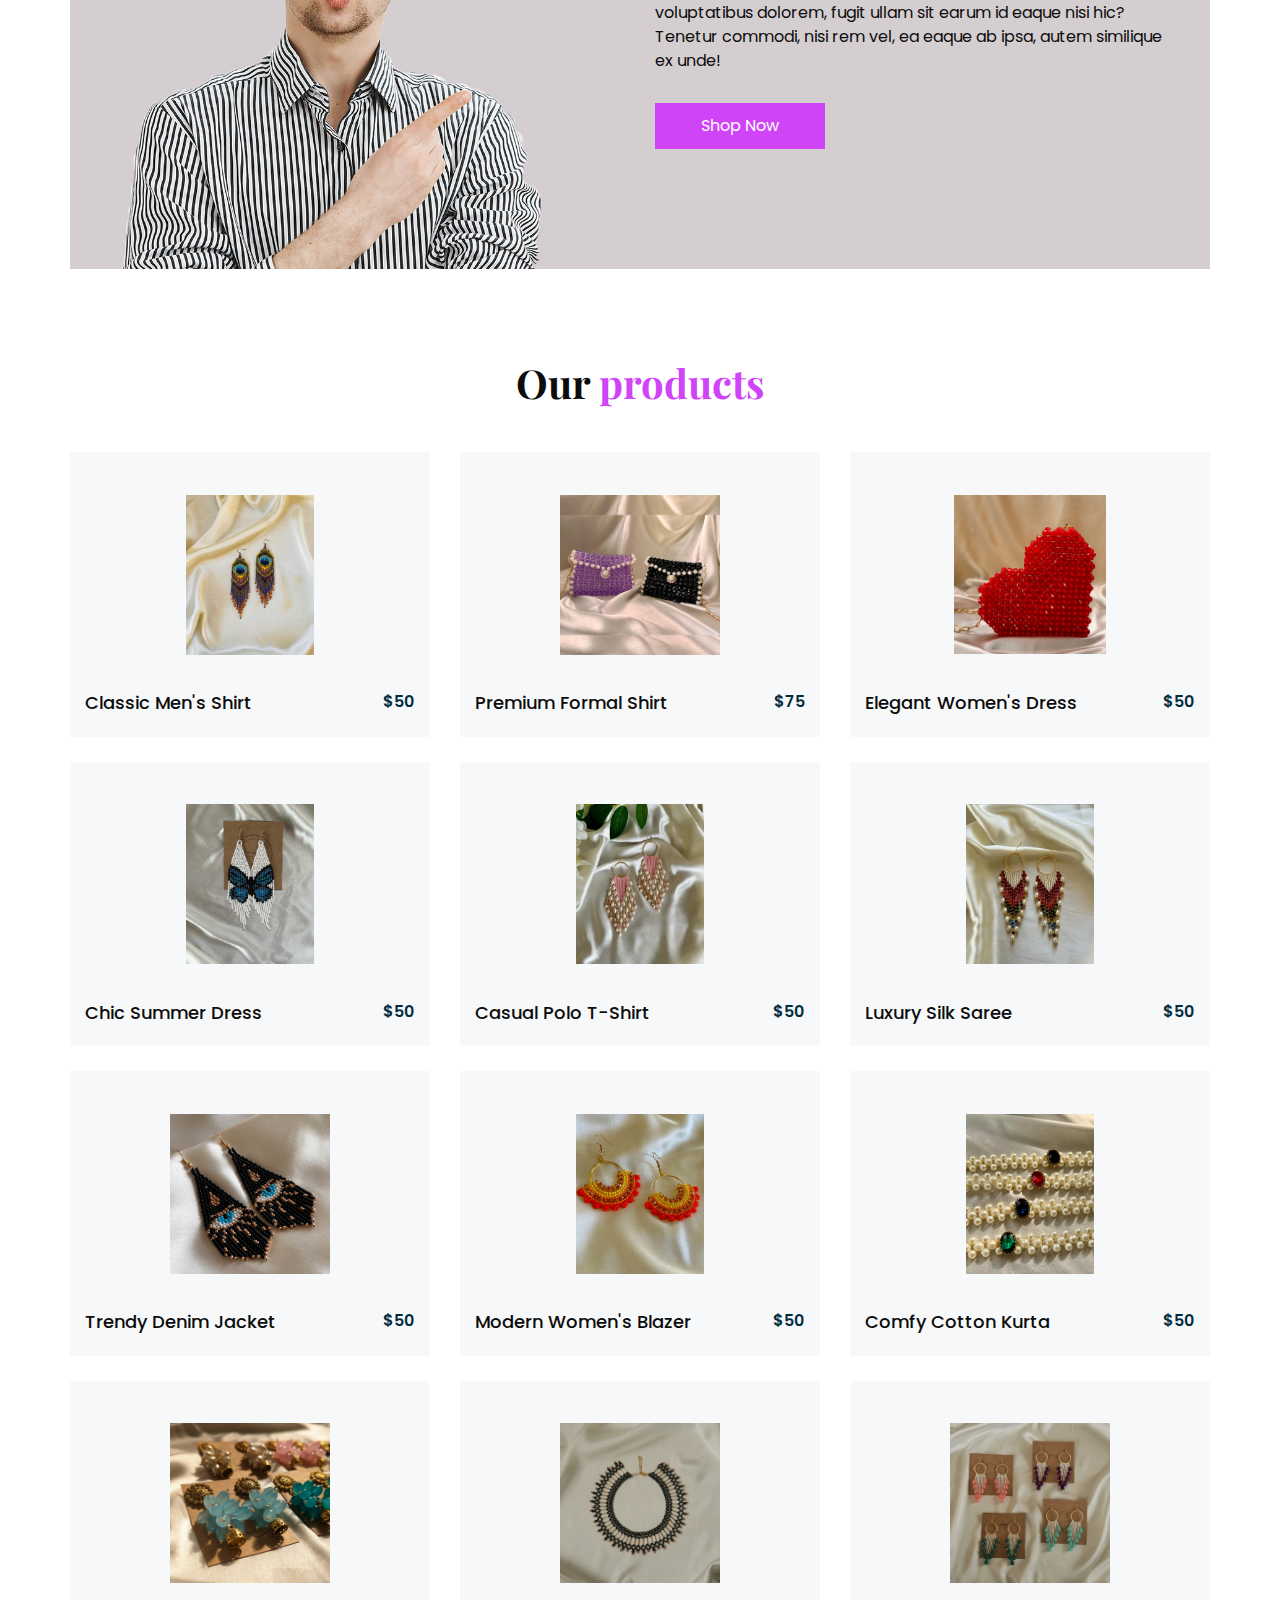
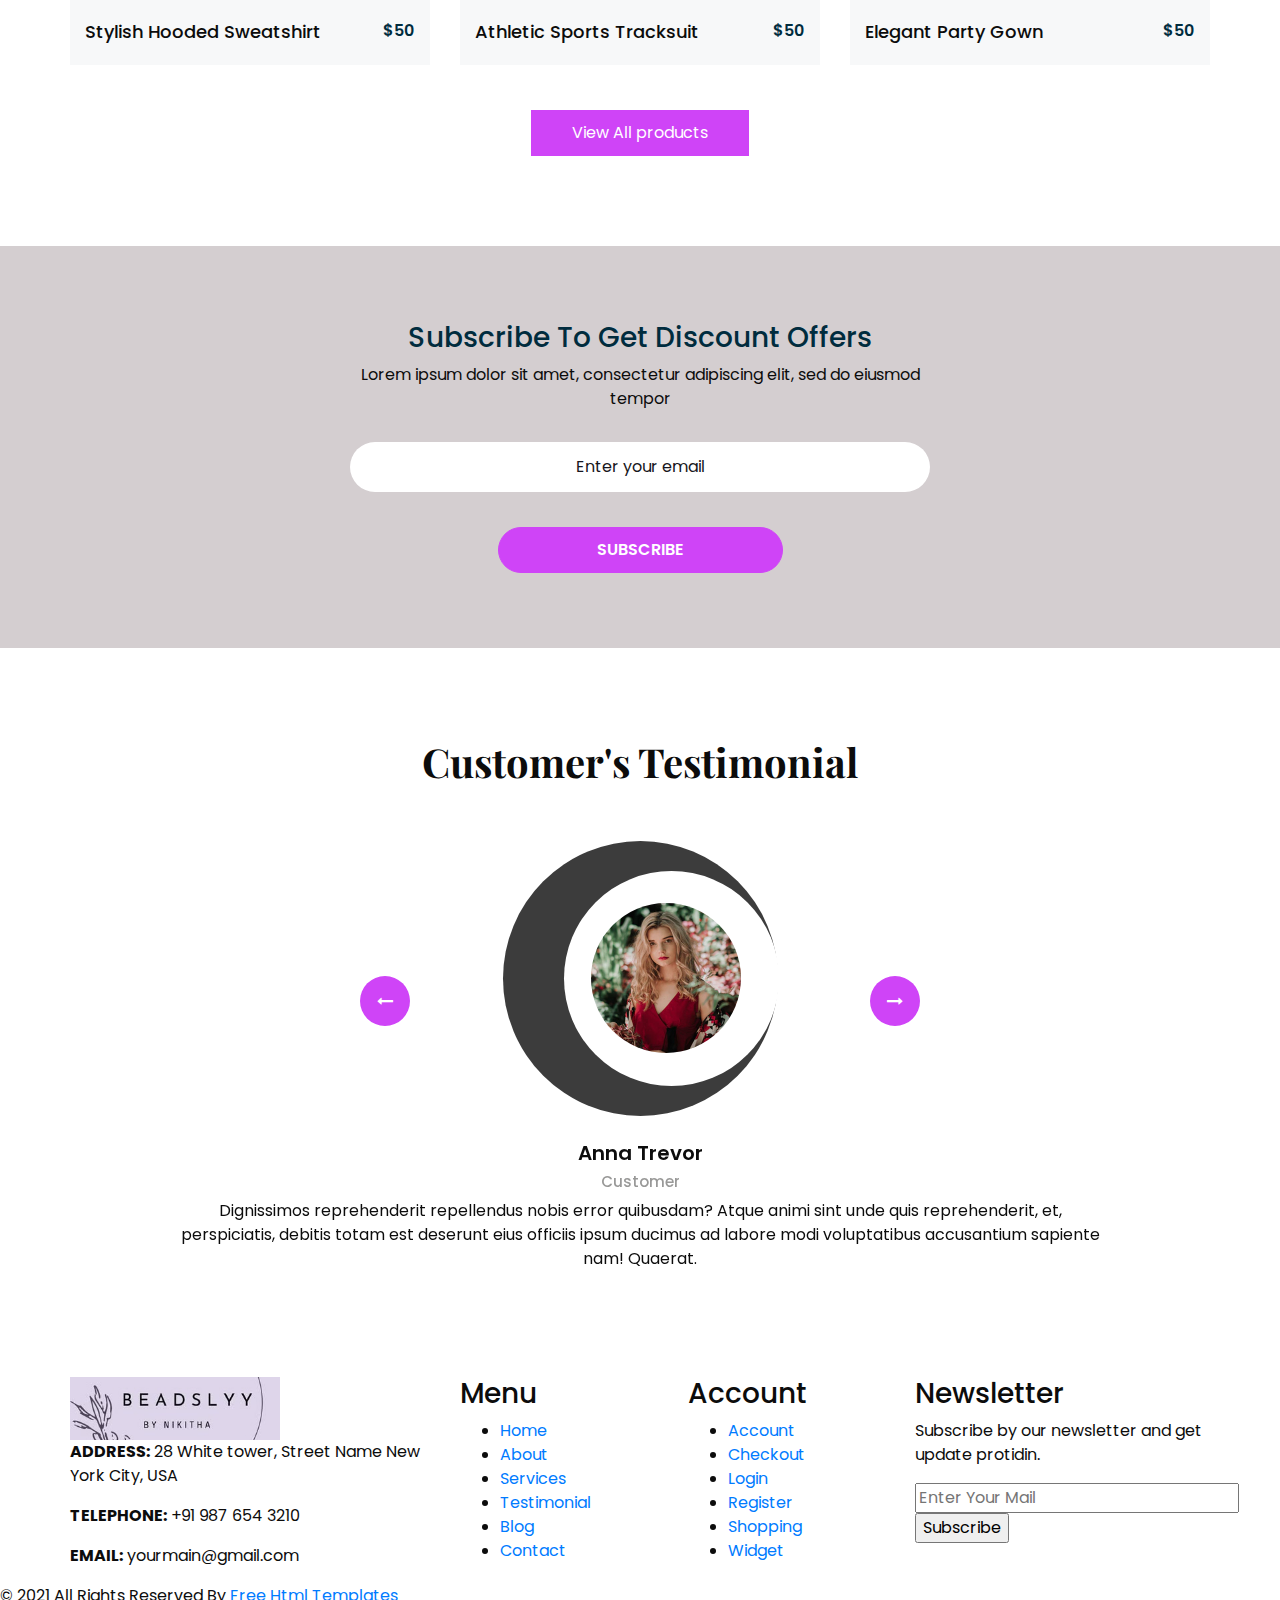
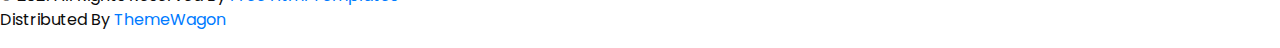
==== commit 4da366b3: "Orders page on index" ====
--- a/index.html
+++ b/index.html
@@ -52,6 +52,9 @@
                         <a class="nav-link" href="product.html">Products</a>
                      </li>
                      <li class="nav-item">
+                        <a class="nav-link" href="order-status.html">Orders</a>
+                     </li>
+                     <li class="nav-item">
                         <a class="nav-link" href="blog_list.html">Blog</a>
                      </li>
                      <li class="nav-item">
